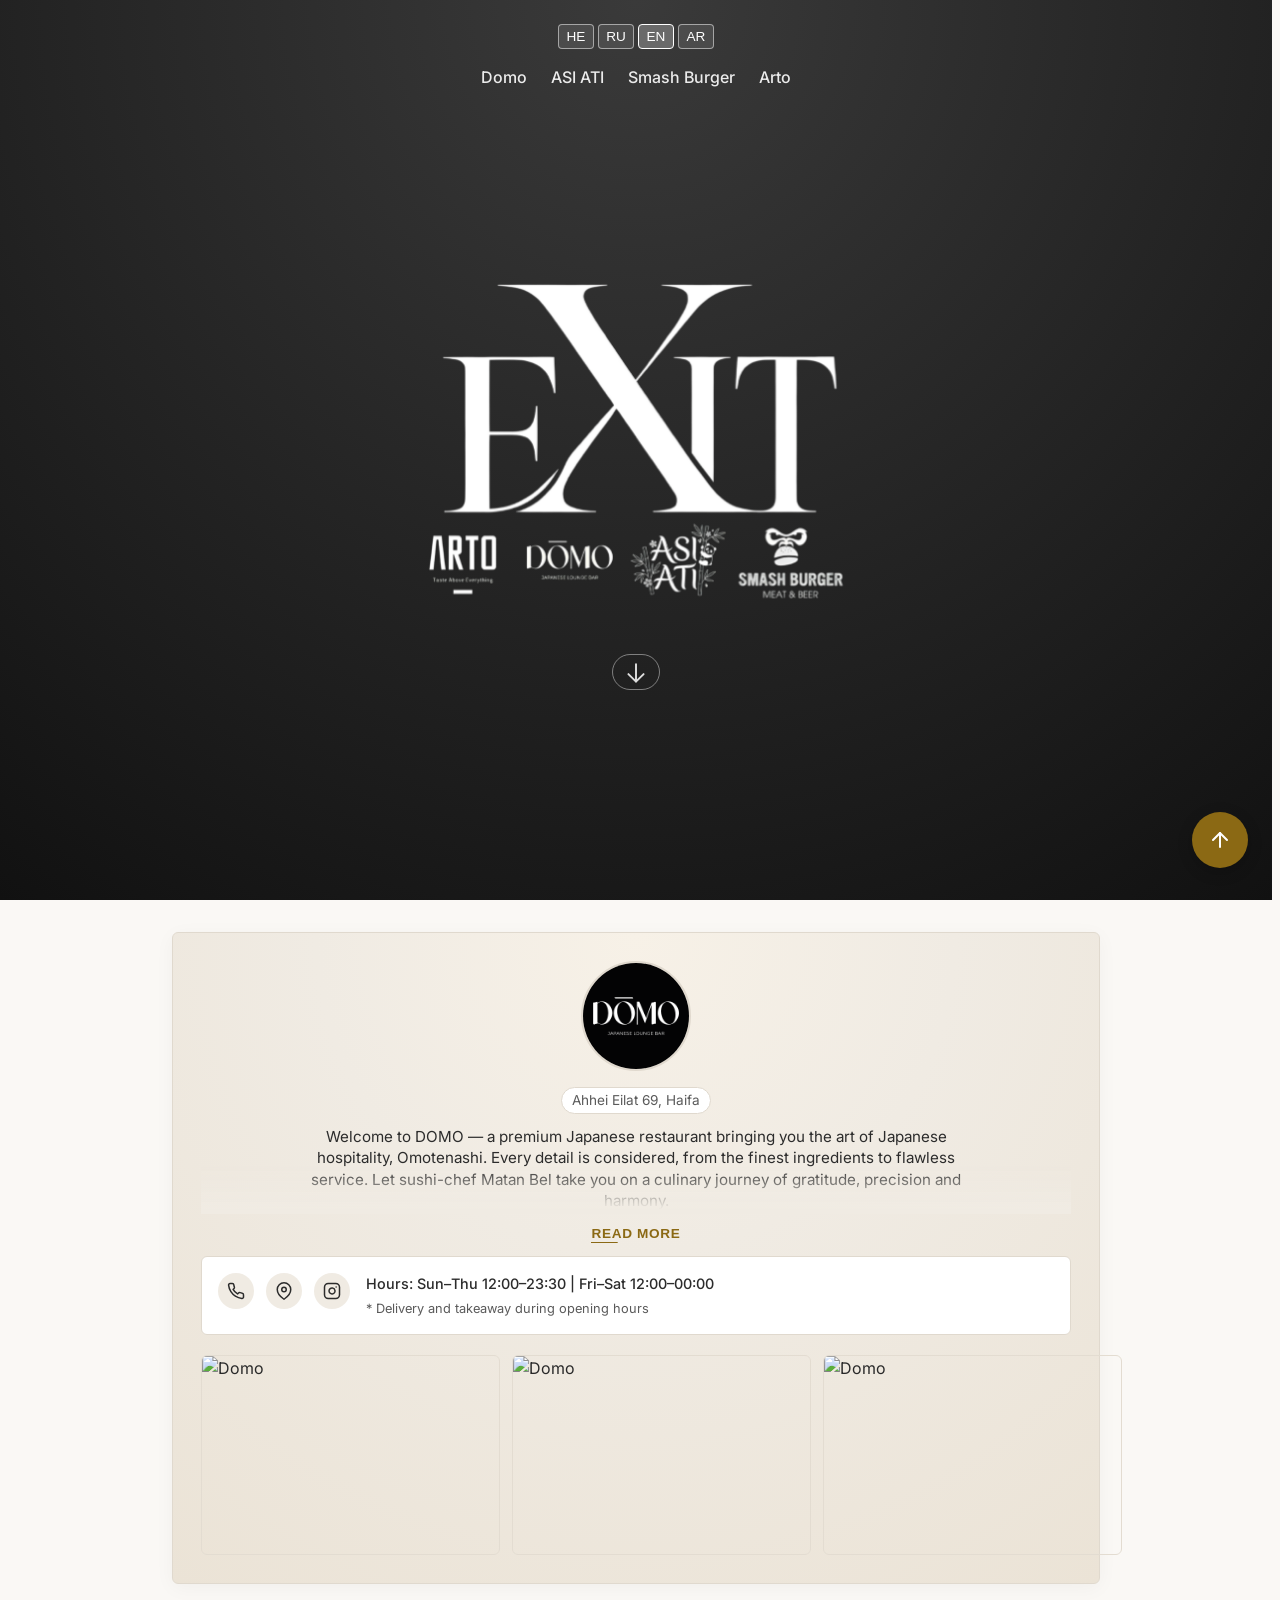
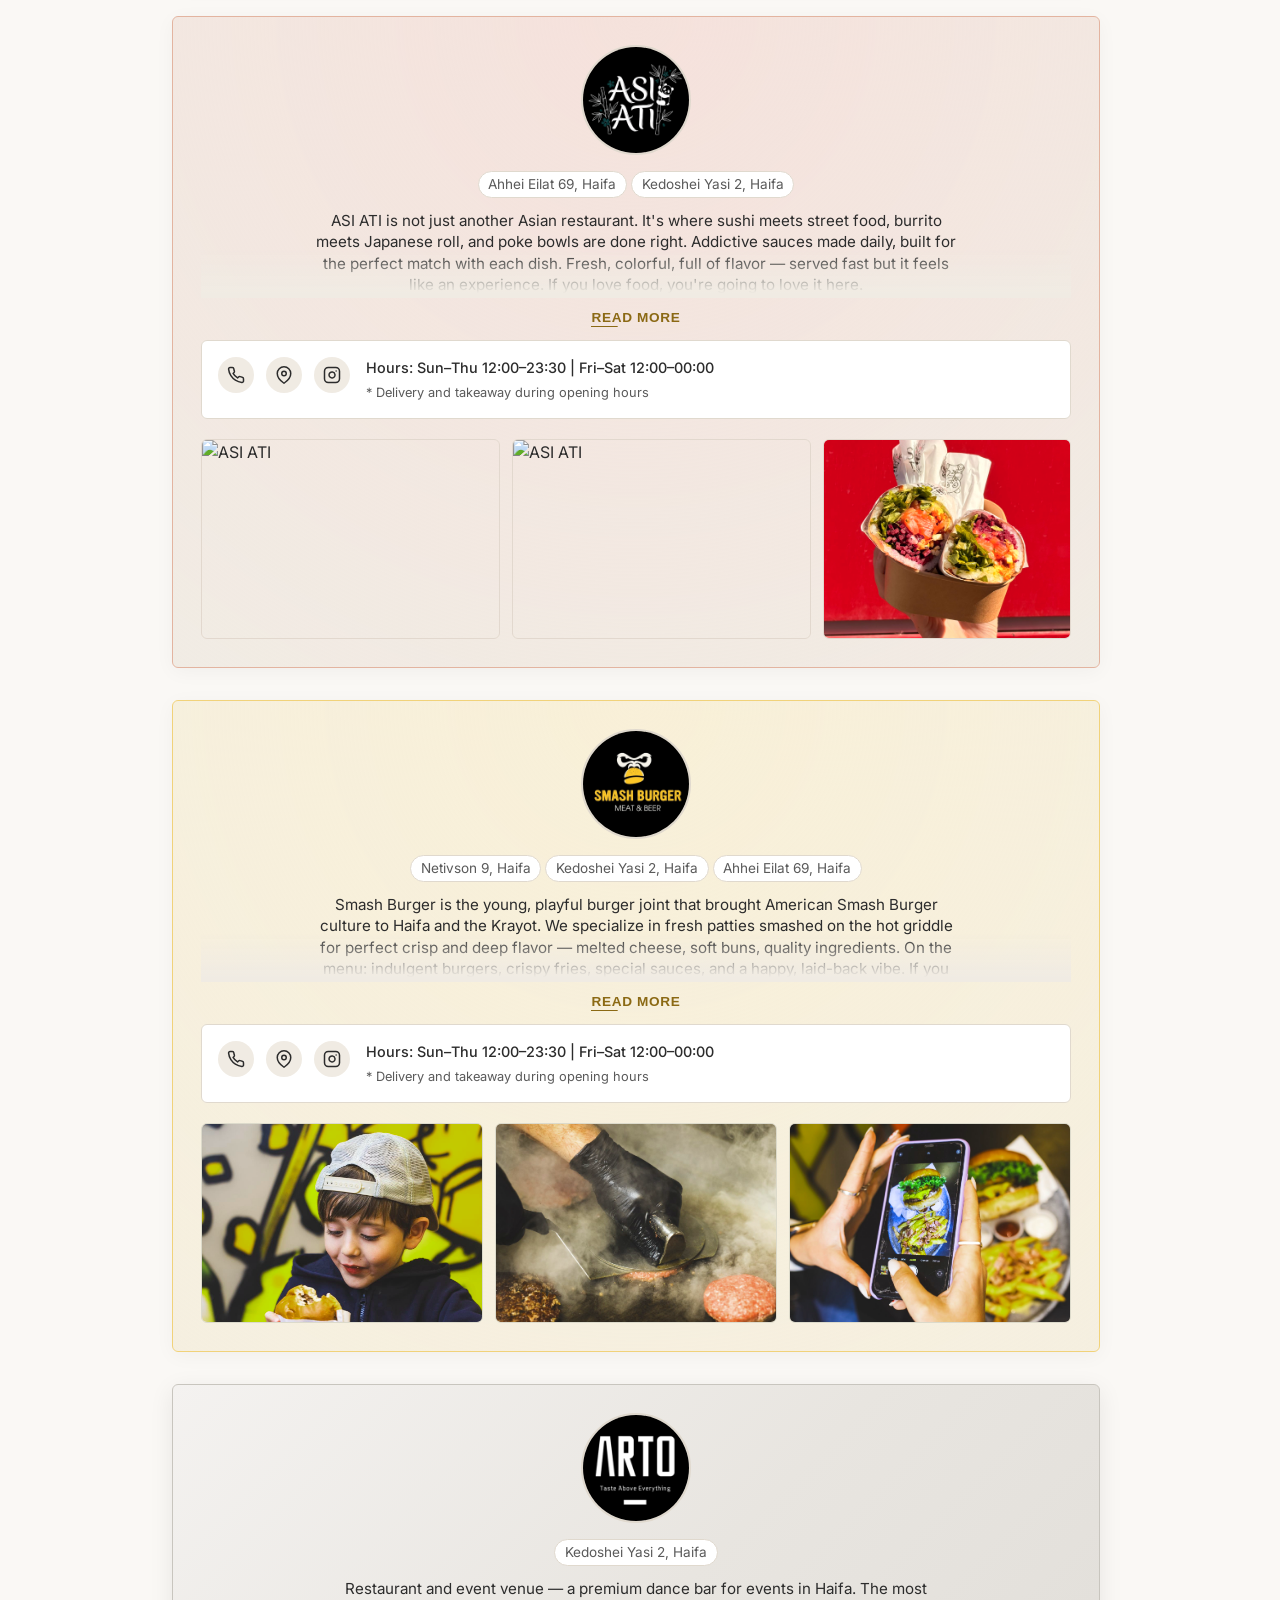
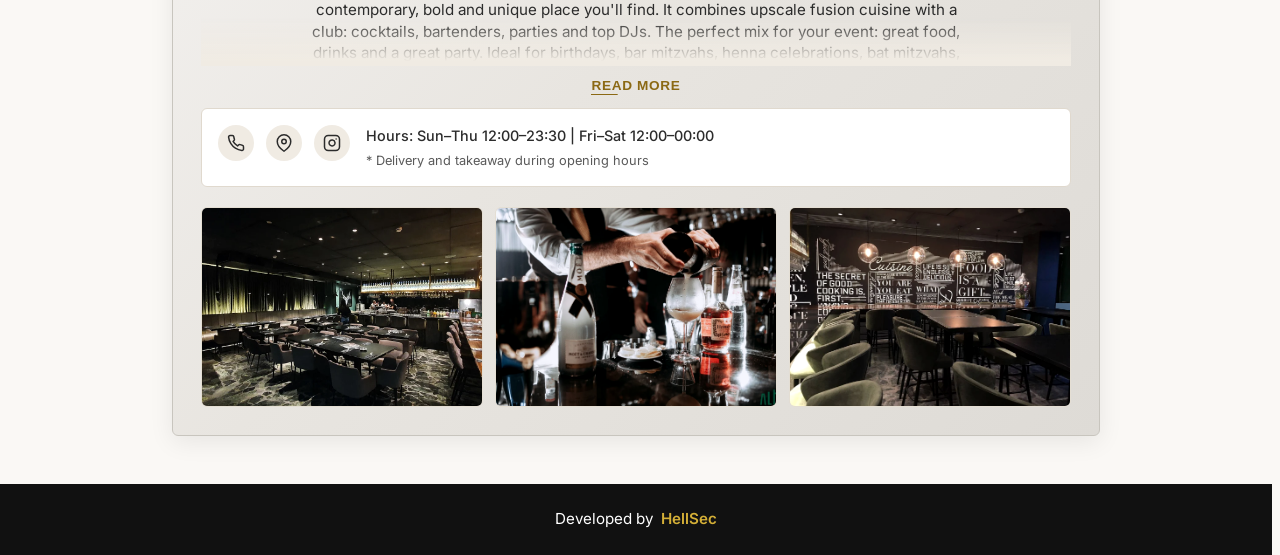
==== index.html @ b1b8278d "4" ====
<!DOCTYPE html>
<html lang="ru">
<head>
  <meta charset="UTF-8">
  <meta name="viewport" content="width=device-width, initial-scale=1.0">
  <title data-i18n="meta.title">Кулинарная группа</title>
  <link rel="preconnect" href="https://fonts.googleapis.com">
  <link rel="preconnect" href="https://fonts.gstatic.com" crossorigin>
  <link href="https://fonts.googleapis.com/css2?family=Cinzel:wght@400;600&family=Inter:wght@300;400;500;600&display=swap" rel="stylesheet">
  <link rel="stylesheet" href="css/style.css">
  <link rel="stylesheet" href="css/rtl.css">
</head>
<body>
  <div id="page-loader" class="page-loader" aria-hidden="true">
    <div class="page-loader-inner">
      <img src="logo.png" alt="Exit Group" class="page-loader-logo">
      <div class="page-loader-bar">
        <div class="page-loader-bar-fill"></div>
      </div>
    </div>
  </div>

  <main id="top">
    <section class="hero" aria-labelledby="hero-title">
      <header class="site-header">
        <div class="hero-lang-wrap" dir="ltr">
          <div class="hero-lang" aria-label="Language">
            <button type="button" class="lang-btn" data-lang="he" aria-pressed="false">HE</button>
            <button type="button" class="lang-btn" data-lang="ru" aria-pressed="true">RU</button>
            <button type="button" class="lang-btn" data-lang="en" aria-pressed="false">EN</button>
            <button type="button" class="lang-btn" data-lang="ar" aria-pressed="false">AR</button>
          </div>
        </div>
        <nav class="hero-nav" aria-label="Restaurants">
          <a href="#venue-domo" data-i18n="nav.venueDomo">דומו</a>
          <a href="#venue-haasiyati" data-i18n="nav.venueHaasiyati">האסיאתי</a>
          <a href="#venue-smash" data-i18n="nav.venueSmash">סמאש בורגר</a>
          <a href="#venue-arto" data-i18n="nav.venueArto">ארטו</a>
        </nav>
      </header>
      <h1 id="hero-title" class="hero-title">
        <img src="logo.png" alt="Exit Group" data-i18n-attr="alt:hero.title" class="hero-logo">
      </h1>
      <button type="button" class="hero-scroll-down" aria-label="Scroll to restaurants" data-target="#venues">
        <svg width="26" height="26" viewBox="0 0 24 24" aria-hidden="true">
          <path d="M12 4v16M5 13l7 7 7-7" fill="none" stroke="currentColor" stroke-width="1.8" stroke-linecap="round" stroke-linejoin="round"/>
        </svg>
      </button>
    </section>

    <section id="venues" class="venues">
      <article id="venue-domo" class="venue-card venue-domo" data-venue="0">
        <div class="venue-logo-wrap">
          <img class="venue-logo" src="" alt="" data-i18n-attr="src:venues.0.logo;alt:venues.0.name" width="80" height="80">
        </div>
        <p class="venue-address" data-i18n="venues.0.address">Адрес</p>
        <div class="venue-description-wrap">
          <div class="venue-description-inner">
            <p class="venue-description" data-i18n="venues.0.description">Описание ресторана.</p>
          </div>
          <button type="button" class="venue-read-more" aria-expanded="false" hidden></button>
        </div>
        <div class="venue-contact">
          <div class="venue-contact-icons">
            <a href="#" class="venue-icon" aria-label="Phone" data-i18n-attr="href:venues.0.phoneLink"><svg width="18" height="18" viewBox="0 0 24 24" fill="none" stroke="currentColor" stroke-width="2" stroke-linecap="round" stroke-linejoin="round"><path d="M22 16.92v3a2 2 0 0 1-2.18 2 19.79 19.79 0 0 1-8.63-3.07 19.5 19.5 0 0 1-6-6 19.79 19.79 0 0 1-3.07-8.67A2 2 0 0 1 4.11 2h3a2 2 0 0 1 2 1.72 12.84 12.84 0 0 0 .7 2.81 2 2 0 0 1-.45 2.11L8.09 9.91a16 16 0 0 0 6 6l1.27-1.27a2 2 0 0 1 2.11-.45 12.84 12.84 0 0 0 2.81.7A2 2 0 0 1 22 16.92z"></path></svg></a>
            <a href="#" class="venue-icon" aria-label="Location" data-i18n-attr="href:venues.0.locationLink"><svg width="18" height="18" viewBox="0 0 24 24" fill="none" stroke="currentColor" stroke-width="2" stroke-linecap="round" stroke-linejoin="round"><path d="M21 10c0 7-9 13-9 13s-9-6-9-13a9 9 0 0 1 18 0z"></path><circle cx="12" cy="10" r="3"></circle></svg></a>
            <a href="#" class="venue-icon" aria-label="Instagram" target="_blank" data-i18n-attr="href:venues.0.websiteLink"><svg width="18" height="18" viewBox="0 0 24 24" fill="none" stroke="currentColor" stroke-width="2" stroke-linecap="round" stroke-linejoin="round"><rect x="2" y="2" width="20" height="20" rx="5" ry="5"></rect><path d="M16 11.37A4 4 0 1 1 12.63 8 4 4 0 0 1 16 11.37z"></path><line x1="17.5" y1="6.5" x2="17.51" y2="6.5"></line></svg></a>
          </div>
          <div class="venue-contact-info">
            <p class="venue-hours" data-i18n="venues.0.hours">Часы работы</p>
            <p class="venue-hours-note" data-i18n="venues.0.hoursNote">* Доставка и самовывоз в часы работы</p>
          </div>
        </div>
        <div class="venue-gallery">
          <img src="" alt="" data-i18n-attr="src:venues.0.photos.0;alt:venues.0.name" loading="lazy" width="300" height="200">
          <img src="" alt="" data-i18n-attr="src:venues.0.photos.1;alt:venues.0.name" loading="lazy" width="300" height="200">
          <img src="" alt="" data-i18n-attr="src:venues.0.photos.2;alt:venues.0.name" loading="lazy" width="300" height="200">
        </div>
      </article>

      <article id="venue-haasiyati" class="venue-card venue-asiati" data-venue="1">
        <div class="venue-logo-wrap">
          <img class="venue-logo" src="" alt="" data-i18n-attr="src:venues.1.logo;alt:venues.1.name" width="80" height="80">
        </div>
        <p class="venue-address" data-i18n="venues.1.address">Адрес</p>
        <div class="venue-description-wrap">
          <div class="venue-description-inner">
            <p class="venue-description" data-i18n="venues.1.description">Описание ресторана.</p>
          </div>
          <button type="button" class="venue-read-more" aria-expanded="false" hidden></button>
        </div>
        <div class="venue-contact">
          <div class="venue-contact-icons">
            <a href="#" class="venue-icon" aria-label="Phone" data-i18n-attr="href:venues.1.phoneLink"><svg width="18" height="18" viewBox="0 0 24 24" fill="none" stroke="currentColor" stroke-width="2" stroke-linecap="round" stroke-linejoin="round"><path d="M22 16.92v3a2 2 0 0 1-2.18 2 19.79 19.79 0 0 1-8.63-3.07 19.5 19.5 0 0 1-6-6 19.79 19.79 0 0 1-3.07-8.67A2 2 0 0 1 4.11 2h3a2 2 0 0 1 2 1.72 12.84 12.84 0 0 0 .7 2.81 2 2 0 0 1-.45 2.11L8.09 9.91a16 16 0 0 0 6 6l1.27-1.27a2 2 0 0 1 2.11-.45 12.84 12.84 0 0 0 2.81.7A2 2 0 0 1 22 16.92z"></path></svg></a>
            <a href="#" class="venue-icon" aria-label="Location" data-i18n-attr="href:venues.1.locationLink"><svg width="18" height="18" viewBox="0 0 24 24" fill="none" stroke="currentColor" stroke-width="2" stroke-linecap="round" stroke-linejoin="round"><path d="M21 10c0 7-9 13-9 13s-9-6-9-13a9 9 0 0 1 18 0z"></path><circle cx="12" cy="10" r="3"></circle></svg></a>
            <a href="#" class="venue-icon" aria-label="Instagram" target="_blank" data-i18n-attr="href:venues.1.websiteLink"><svg width="18" height="18" viewBox="0 0 24 24" fill="none" stroke="currentColor" stroke-width="2" stroke-linecap="round" stroke-linejoin="round"><rect x="2" y="2" width="20" height="20" rx="5" ry="5"></rect><path d="M16 11.37A4 4 0 1 1 12.63 8 4 4 0 0 1 16 11.37z"></path><line x1="17.5" y1="6.5" x2="17.51" y2="6.5"></line></svg></a>
          </div>
          <div class="venue-contact-info">
            <p class="venue-hours" data-i18n="venues.1.hours">Часы работы</p>
            <p class="venue-hours-note" data-i18n="venues.1.hoursNote">* Доставка и самовывоз в часы работы</p>
          </div>
        </div>
        <div class="venue-gallery">
          <img src="" alt="" data-i18n-attr="src:venues.1.photos.0;alt:venues.1.name" loading="lazy" width="300" height="200">
          <img src="" alt="" data-i18n-attr="src:venues.1.photos.1;alt:venues.1.name" loading="lazy" width="300" height="200">
          <img src="" alt="" data-i18n-attr="src:venues.1.photos.2;alt:venues.1.name" loading="lazy" width="300" height="200">
        </div>
      </article>

      <article id="venue-smash" class="venue-card venue-smash" data-venue="2">
        <div class="venue-logo-wrap">
          <img class="venue-logo" src="" alt="" data-i18n-attr="src:venues.2.logo;alt:venues.2.name" width="80" height="80">
        </div>
        <p class="venue-address" data-i18n="venues.2.address">Адрес</p>
        <div class="venue-description-wrap">
          <div class="venue-description-inner">
            <p class="venue-description" data-i18n="venues.2.description">Описание ресторана.</p>
          </div>
          <button type="button" class="venue-read-more" aria-expanded="false" hidden></button>
        </div>
        <div class="venue-contact">
          <div class="venue-contact-icons">
            <a href="#" class="venue-icon" aria-label="Phone" data-i18n-attr="href:venues.2.phoneLink"><svg width="18" height="18" viewBox="0 0 24 24" fill="none" stroke="currentColor" stroke-width="2" stroke-linecap="round" stroke-linejoin="round"><path d="M22 16.92v3a2 2 0 0 1-2.18 2 19.79 19.79 0 0 1-8.63-3.07 19.5 19.5 0 0 1-6-6 19.79 19.79 0 0 1-3.07-8.67A2 2 0 0 1 4.11 2h3a2 2 0 0 1 2 1.72 12.84 12.84 0 0 0 .7 2.81 2 2 0 0 1-.45 2.11L8.09 9.91a16 16 0 0 0 6 6l1.27-1.27a2 2 0 0 1 2.11-.45 12.84 12.84 0 0 0 2.81.7A2 2 0 0 1 22 16.92z"></path></svg></a>
            <a href="#" class="venue-icon" aria-label="Location" data-i18n-attr="href:venues.2.locationLink"><svg width="18" height="18" viewBox="0 0 24 24" fill="none" stroke="currentColor" stroke-width="2" stroke-linecap="round" stroke-linejoin="round"><path d="M21 10c0 7-9 13-9 13s-9-6-9-13a9 9 0 0 1 18 0z"></path><circle cx="12" cy="10" r="3"></circle></svg></a>
            <a href="#" class="venue-icon" aria-label="Instagram" target="_blank" data-i18n-attr="href:venues.2.websiteLink"><svg width="18" height="18" viewBox="0 0 24 24" fill="none" stroke="currentColor" stroke-width="2" stroke-linecap="round" stroke-linejoin="round"><rect x="2" y="2" width="20" height="20" rx="5" ry="5"></rect><path d="M16 11.37A4 4 0 1 1 12.63 8 4 4 0 0 1 16 11.37z"></path><line x1="17.5" y1="6.5" x2="17.51" y2="6.5"></line></svg></a>
          </div>
          <div class="venue-contact-info">
            <p class="venue-hours" data-i18n="venues.2.hours">Часы работы</p>
            <p class="venue-hours-note" data-i18n="venues.2.hoursNote">* Доставка и самовывоз в часы работы</p>
          </div>
        </div>
        <div class="venue-gallery">
          <img src="" alt="" data-i18n-attr="src:venues.2.photos.0;alt:venues.2.name" loading="lazy" width="300" height="200">
          <img src="" alt="" data-i18n-attr="src:venues.2.photos.1;alt:venues.2.name" loading="lazy" width="300" height="200">
          <img src="" alt="" data-i18n-attr="src:venues.2.photos.2;alt:venues.2.name" loading="lazy" width="300" height="200">
        </div>
      </article>

      <article id="venue-arto" class="venue-card venue-arto" data-venue="3">
        <div class="venue-logo-wrap">
          <img class="venue-logo" src="" alt="" data-i18n-attr="src:venues.3.logo;alt:venues.3.name" width="80" height="80">
        </div>
        <p class="venue-address" data-i18n="venues.3.address">Адрес</p>
        <div class="venue-description-wrap">
          <div class="venue-description-inner">
            <p class="venue-description" data-i18n="venues.3.description">Описание ресторана.</p>
          </div>
          <button type="button" class="venue-read-more" aria-expanded="false" hidden></button>
        </div>
        <div class="venue-contact">
          <div class="venue-contact-icons">
            <a href="#" class="venue-icon" aria-label="Phone" data-i18n-attr="href:venues.3.phoneLink"><svg width="18" height="18" viewBox="0 0 24 24" fill="none" stroke="currentColor" stroke-width="2" stroke-linecap="round" stroke-linejoin="round"><path d="M22 16.92v3a2 2 0 0 1-2.18 2 19.79 19.79 0 0 1-8.63-3.07 19.5 19.5 0 0 1-6-6 19.79 19.79 0 0 1-3.07-8.67A2 2 0 0 1 4.11 2h3a2 2 0 0 1 2 1.72 12.84 12.84 0 0 0 .7 2.81 2 2 0 0 1-.45 2.11L8.09 9.91a16 16 0 0 0 6 6l1.27-1.27a2 2 0 0 1 2.11-.45 12.84 12.84 0 0 0 2.81.7A2 2 0 0 1 22 16.92z"></path></svg></a>
            <a href="#" class="venue-icon" aria-label="Location" data-i18n-attr="href:venues.3.locationLink"><svg width="18" height="18" viewBox="0 0 24 24" fill="none" stroke="currentColor" stroke-width="2" stroke-linecap="round" stroke-linejoin="round"><path d="M21 10c0 7-9 13-9 13s-9-6-9-13a9 9 0 0 1 18 0z"></path><circle cx="12" cy="10" r="3"></circle></svg></a>
            <a href="#" class="venue-icon" aria-label="Instagram" target="_blank" data-i18n-attr="href:venues.3.websiteLink"><svg width="18" height="18" viewBox="0 0 24 24" fill="none" stroke="currentColor" stroke-width="2" stroke-linecap="round" stroke-linejoin="round"><rect x="2" y="2" width="20" height="20" rx="5" ry="5"></rect><path d="M16 11.37A4 4 0 1 1 12.63 8 4 4 0 0 1 16 11.37z"></path><line x1="17.5" y1="6.5" x2="17.51" y2="6.5"></line></svg></a>
          </div>
          <div class="venue-contact-info">
            <p class="venue-hours" data-i18n="venues.3.hours">Часы работы</p>
            <p class="venue-hours-note" data-i18n="venues.3.hoursNote">* Доставка и самовывоз в часы работы</p>
          </div>
        </div>
        <div class="venue-gallery">
          <img src="" alt="" data-i18n-attr="src:venues.3.photos.0;alt:venues.3.name" loading="lazy" width="300" height="200">
          <img src="" alt="" data-i18n-attr="src:venues.3.photos.1;alt:venues.3.name" loading="lazy" width="300" height="200">
          <img src="" alt="" data-i18n-attr="src:venues.3.photos.2;alt:venues.3.name" loading="lazy" width="300" height="200">
        </div>
      </article>
    </section>
  </main>

  <footer id="footer" class="footer">
    <div class="footer-credit">
      <span data-i18n="footer.developedBy">Разработано</span>
      <a href="https://hellsec.dev/" target="_blank" rel="noopener" class="hellsec-link">HellSec</a>
    </div>
  </footer>

  <a href="#top" id="back-to-top" class="back-to-top" aria-label="Scroll to top">
    <svg width="24" height="24" viewBox="0 0 24 24" fill="none" stroke="currentColor" stroke-width="2" stroke-linecap="round" stroke-linejoin="round"><line x1="12" y1="19" x2="12" y2="5"></line><polyline points="5 12 12 5 19 12"></polyline></svg>
  </a>

  <script src="js/i18n.js"></script>
  <script src="js/main.js"></script>
</body>
</html>
---- css/style.css ----
/* Base */
:root {
  --color-bg: #faf8f5;
  --color-card: #f0ebe3;
  --color-card-border: #e0d9ce;
  --color-text: #2c2c2c;
  --color-text-muted: #5a5a5a;
  --color-accent: #8b6914;
  --font-sans: 'Inter', system-ui, -apple-system, Segoe UI, Roboto, sans-serif;
  --font-serif: 'Cinzel', Georgia, "Times New Roman", serif;
  --header-h: 3.5rem;
  --container-w:  min(90vw, 960px);
  --radius: 6px;
}

*,
*::before,
*::after {
  box-sizing: border-box;
}

html {
  scroll-behavior: smooth;
  scrollbar-gutter: stable;
}

/* Custom Scrollbar */
::-webkit-scrollbar {
  width: 8px;
  height: 8px;
}
::-webkit-scrollbar-track {
  background: var(--color-bg);
}
::-webkit-scrollbar-thumb {
  background: #c2aa70;
  border-radius: 4px;
}
::-webkit-scrollbar-thumb:hover {
  background: var(--color-accent);
}

body {
  margin: 0;
  font-family: var(--font-sans);
  font-size: 1rem;
  line-height: 1.5;
  color: var(--color-text);
  background: var(--color-bg);
}

.page-loader {
  position: fixed;
  inset: 0;
  z-index: 200;
  display: flex;
  align-items: center;
  justify-content: center;
  flex-direction: column;
  background: radial-gradient(circle at top, #111111 0%, #000000 100%);
  transition: opacity 0.5s ease;
}

.page-loader-inner {
  display: flex;
  flex-direction: column;
  align-items: center;
  gap: 1.5rem;
}

.page-loader-logo {
  max-width: 260px;
  width: 60vw;
  height: auto;
  display: block;
}

.page-loader-bar {
  width: min(260px, 70vw);
  height: 4px;
  border-radius: 999px;
  background: rgba(255, 255, 255, 0.18);
  overflow: hidden;
}

.page-loader-bar-fill {
  width: 40%;
  height: 100%;
  border-radius: inherit;
  background: linear-gradient(90deg, rgba(255, 255, 255, 0.1), #ffffff, rgba(255, 255, 255, 0.1));
  animation: page-loader-bar-move 1.1s linear infinite;
}

@keyframes page-loader-bar-move {
  0% {
    transform: translateX(-100%);
  }
  100% {
    transform: translateX(250%);
  }
}

.page-loader.is-hidden {
  opacity: 0;
  pointer-events: none;
}

a {
  color: var(--color-accent);
  text-decoration: none;
}

a:hover {
  text-decoration: underline;
}

/* Hero */
.hero {
  position: relative;
  display: flex;
  flex-direction: column;
  align-items: center;
  justify-content: center;
  min-height: 100vh;
  padding: 8rem 1rem 4rem;
  background: radial-gradient(circle at top, #3a3a3a 0%, #111111 100%);
  color: #fff;
  text-align: center;
}

.site-header {
  position: absolute;
  top: 0;
  left: 0;
  width: 100%;
  padding: 1.5rem 2rem;
  display: flex;
  flex-direction: column;
  align-items: center;
  gap: 1rem;
  z-index: 100;
}

.hero-lang-wrap {
  display: flex;
  pointer-events: none;
}

.hero-lang-wrap .hero-lang {
  pointer-events: auto;
}

.hero-lang {
  direction: ltr;
  display: flex;
  justify-content: center;
  align-items: center;
  gap: 0.25rem;
  width: auto;
  min-width: 9.5rem;
  box-sizing: border-box;
}

.lang-btn {
  width: 2.25rem;
  padding: 0.25rem 0;
  font-size: 0.85rem;
  text-align: center;
  border: 1px solid rgba(255,255,255,0.5);
  background: rgba(255,255,255,0.1);
  color: #fff;
  border-radius: 4px;
  cursor: pointer;
}

.lang-btn:hover,
.lang-btn[aria-pressed="true"] {
  background: rgba(255,255,255,0.25);
  border-color: #fff;
  color: #fff;
}

/* Hero Animations */
@keyframes fadeInUp {
  from {
    opacity: 0;
    transform: translateY(30px);
  }
  to {
    opacity: 1;
    transform: translateY(0);
  }
}

.hero-title {
  margin: 0 0 1.25rem;
  font-family: var(--font-serif);
  font-weight: 400;
}

.hero-logo {
  max-width: 90%;
  width: 480px;
  height: auto;
  opacity: 0;
  animation: fadeInUp 1s cubic-bezier(0.2, 0.8, 0.2, 1) forwards;
  animation-delay: 0.2s;
  display: block;
  margin: 0 auto;
}

.hero-scroll-down {
  margin-top: 2.5rem;
  padding: 0;
  border: none;
  border-radius: 0;
  background: transparent;
  color: #fff;
  cursor: pointer;
  display: inline-flex;
  align-items: center;
  justify-content: center;
  opacity: 0.9;
  animation: hero-arrow-bounce 1.8s ease-in-out infinite;
}

.hero-scroll-down svg {
  display: block;
}

.hero-scroll-down:hover,
.hero-scroll-down:focus-visible {
  outline: none;
  opacity: 1;
  transform: translateY(2px) scale(1.05);
  animation-play-state: paused;
}

@keyframes hero-arrow-bounce {
  0% {
    transform: translateY(0);
  }
  50% {
    transform: translateY(4px);
  }
  100% {
    transform: translateY(0);
  }
}

.hero-nav {
  display: flex;
  flex-wrap: wrap;
  justify-content: center;
  gap: 1rem 1.5rem;
  pointer-events: auto;
}

.hero-nav a {
  color: #fff;
  font-weight: 500;
  opacity: 0.9;
  transition: opacity 0.3s ease, text-shadow 0.3s ease;
}

.hero-nav a:hover {
  opacity: 1;
  text-decoration: none;
  text-shadow: 0 0 10px rgba(255, 255, 255, 0.5);
}

/* Venues */
.venues {
  max-width: var(--container-w);
  margin: 0 auto;
  padding: 2rem 1rem 3rem;
}

.venue-card {
  background: var(--color-card);
  border: 1px solid var(--color-card-border);
  border-radius: var(--radius);
  padding: 1.75rem;
  margin-bottom: 2rem;
  min-height: 32rem;
  box-shadow: 0 4px 20px rgba(0, 0, 0, 0.04);
  opacity: 0;
  transform: translateY(40px);
  transition: opacity 0.8s cubic-bezier(0.2, 0.8, 0.2, 1), transform 0.8s cubic-bezier(0.2, 0.8, 0.2, 1), box-shadow 0.4s ease;
}

.venue-card.is-revealed {
  opacity: 1;
  transform: translateY(0);
}

.venue-card.is-revealed:hover {
  transform: translateY(-4px);
  box-shadow: 0 12px 30px rgba(139, 105, 20, 0.1);
}

.venue-card:last-child {
  margin-bottom: 0;
}

/* Brand-specific card moods */
.venue-domo {
  background: radial-gradient(circle at top, #f7f1e7 0%, #f0ebe3 40%, #ebe3d6 100%);
}

.venue-asiati {
  background: radial-gradient(circle at top, rgba(214, 64, 40, 0.12), rgba(240, 235, 227, 0.96));
  border-color: #e3b4a0;
}

.venue-smash {
  background: radial-gradient(circle at top, rgba(243, 204, 83, 0.18), #f5efe0);
  border-color: #f1d27a;
}

.venue-arto {
  background: linear-gradient(135deg, #f4f2f0 0%, #e8e5e0 45%, #dedbd6 100%);
  border-color: #c8c5be;
  box-shadow: 0 6px 24px rgba(0, 0, 0, 0.08);
}

.venue-address {
  margin: 0 0 0.75rem;
  font-size: 0.95rem;
  color: var(--color-text-muted);
  text-align: center;
  display: flex;
  flex-wrap: wrap;
  justify-content: center;
  gap: 0.25rem;
}

.hero-scroll-down {
  margin-top: 1.75rem;
  padding: 0.35rem 0.6rem 0.15rem;
  border-radius: 999px;
  border: 1px solid rgba(255, 255, 255, 0.5);
  background: transparent;
  color: #fff;
  cursor: pointer;
  display: inline-flex;
  align-items: center;
  justify-content: center;
  transition: transform 0.25s ease, border-color 0.25s ease, background-color 0.25s ease, opacity 0.25s ease;
  opacity: 0.85;
}

.hero-scroll-down:hover,
.hero-scroll-down:focus-visible {
  outline: none;
  transform: translateY(3px);
  border-color: #fff;
  background: rgba(255, 255, 255, 0.08);
  opacity: 1;
}

.hero-scroll-down svg {
  display: block;
}

.venue-address-pill {
  display: inline-flex;
  align-items: center;
  padding: 0.15rem 0.6rem;
  border-radius: 999px;
  border: 1px solid var(--color-card-border);
  background: #fff;
  font-size: 0.85rem;
  color: var(--color-text-muted);
  white-space: nowrap;
}

.venue-logo-wrap {
  display: flex;
  justify-content: center;
  margin: 0 0 1rem;
}

.venue-logo {
  width: 110px;
  height: 110px;
  border-radius: 50%;
  object-fit: cover;
  border: 2px solid var(--color-card-border);
}

.venue-description-wrap {
  margin-bottom: 0.75rem;
  text-align: center;
}

.venue-description-inner {
  position: relative;
  overflow: hidden;
  max-height: var(--venue-description-height, 80rem);
  transition: max-height 0.4s ease-in-out;
  will-change: max-height;
}

.venue-description-inner::after {
  content: '';
  position: absolute;
  bottom: 0;
  left: 0;
  width: 100%;
  height: 3rem;
  background: linear-gradient(to bottom, rgba(240, 235, 227, 0), var(--color-card) 90%);
  pointer-events: none;
  opacity: 0;
  transition: opacity 0.4s ease-in-out;
}

.venue-description-wrap.is-collapsed .venue-description-inner {
  max-height: 5.5rem;
}

.venue-description-wrap.is-collapsed .venue-description-inner::after {
  opacity: 1;
}

.venue-description {
  margin: 0 auto 0.5rem;
  font-size: 0.95rem;
  color: var(--color-text);
  max-width: 65ch;
  text-align: center;
  white-space: normal;
  line-height: 1.4;
}

.desc-p {
  display: block;
  margin-bottom: 0.5rem;
}

.desc-p:last-child {
  margin-bottom: 0;
}

.venue-read-more {
  display: inline-flex;
  align-items: center;
  margin: 0.75rem auto 0;
  padding: 0 0 2px 0;
  font-size: 0.85rem;
  font-weight: 600;
  color: var(--color-accent);
  background: none;
  border: none;
  cursor: pointer;
  text-decoration: none;
  text-transform: uppercase;
  letter-spacing: 0.05em;
  position: relative;
}

.venue-read-more::after {
  content: '';
  position: absolute;
  bottom: 0;
  left: 0;
  width: 100%;
  height: 1px;
  background-color: var(--color-accent);
  transform: scaleX(0.3);
  transform-origin: left;
  transition: transform 0.3s ease;
}

.venue-read-more:hover {
  color: var(--color-text);
}

.venue-read-more:hover::after {
  transform: scaleX(1);
  background-color: var(--color-text);
}

.venue-read-more[hidden] {
  display: none !important;
}

.venue-contact {
  display: flex;
  flex-wrap: wrap;
  align-items: flex-start;
  gap: 1rem;
  padding: 1rem;
  margin-bottom: 1.25rem;
  background: #fff;
  border: 1px solid var(--color-card-border);
  border-radius: var(--radius);
}

.venue-contact-icons {
  display: flex;
  gap: 0.75rem;
}

.venue-icon {
  display: inline-flex;
  align-items: center;
  justify-content: center;
  width: 36px;
  height: 36px;
  border-radius: 50%;
  background: var(--color-card);
  color: var(--color-text);
  font-size: 1.1rem;
}

.venue-icon:hover {
  background: var(--color-accent);
  color: #fff;
  text-decoration: none;
}

.venue-contact-info {
  flex: 1;
  min-width: 200px;
}

.venue-hours {
  margin: 0 0 0.25rem;
  font-size: 0.9rem;
  font-weight: 500;
  color: var(--color-text);
}

.venue-hours-note {
  margin: 0;
  font-size: 0.8rem;
  color: var(--color-text-muted);
}

.venue-gallery {
  display: grid;
  grid-template-columns: repeat(3, 1fr);
  gap: 0.75rem;
}

.venue-gallery img {
  width: 100%;
  height: 200px;
  object-fit: cover;
  border-radius: var(--radius);
  border: 1px solid var(--color-card-border);
  transition: transform 0.4s ease, box-shadow 0.4s ease;
  position: relative;
  z-index: 1;
}

.venue-gallery img:hover {
  transform: scale(1.03);
  box-shadow: 0 10px 20px rgba(0,0,0,0.15);
  z-index: 2;
}

/* Brand-specific photo tone */
.venue-domo .venue-gallery img {
  filter: saturate(0.95) contrast(1.03);
}

.venue-asiati .venue-gallery img {
  filter: saturate(1.1) hue-rotate(-8deg);
}

.venue-smash .venue-gallery img {
  filter: saturate(1.15) hue-rotate(18deg);
}

.venue-arto .venue-gallery img {
  filter: saturate(0.9) contrast(1.05);
}

/* Footer */
.footer {
  padding: 1.5rem 1rem;
  background: #111;
  border-top: none;
}

.footer-credit {
  display: flex;
  flex-wrap: wrap;
  justify-content: center;
  align-items: center;
  gap: 0.5rem;
  max-width: var(--container-w);
  margin: 0 auto;
  font-size: 0.95rem;
  color: #fff;
}

.hellsec-link {
  color: #d4af37;
  font-weight: 600;
  transition: color 0.3s ease, text-shadow 0.3s ease;
  text-decoration: none;
}

.hellsec-link:hover {
  text-decoration: underline;
  color: #f5d565;
  text-shadow: 0 0 8px rgba(212, 175, 55, 0.4);
}

/* Responsive */
@media (max-width: 768px) {
  .hero-nav {
    justify-content: center;
    gap: 0.75rem 1rem;
  }

  .venue-contact {
    flex-direction: column;
  }

  .venue-gallery {
    grid-template-columns: 1fr;
  }

  .venue-gallery img {
    height: 180px;
  }
}

@media (max-width: 480px) {
  .venue-card {
    padding: 1.25rem;
  }
}

/* Back to Top */
.back-to-top {
  position: fixed;
  bottom: 2rem;
  right: 2rem;
  width: 3.5rem;
  height: 3.5rem;
  background: var(--color-accent);
  color: #fff;
  border-radius: 50%;
  display: flex;
  align-items: center;
  justify-content: center;
  box-shadow: 0 4px 15px rgba(0,0,0,0.2);
  z-index: 99;
  transition: transform 0.3s ease, background 0.3s ease, box-shadow 0.3s ease;
}

.back-to-top:hover {
  background: #a37c1a;
  color: #fff;
  text-decoration: none;
  transform: translateY(-3px);
  box-shadow: 0 6px 20px rgba(0,0,0,0.25);
}
---- css/rtl.css ----
/* RTL overrides when dir="rtl" (e.g. Hebrew) */
[dir="rtl"] .hero {
  direction: rtl;
}

[dir="rtl"] .hero-nav {
  direction: rtl;
  flex-direction: row;
}

[dir="rtl"] .venue-contact {
  flex-direction: row-reverse;
}

[dir="rtl"] .venue-contact-icons {
  flex-direction: row-reverse;
}
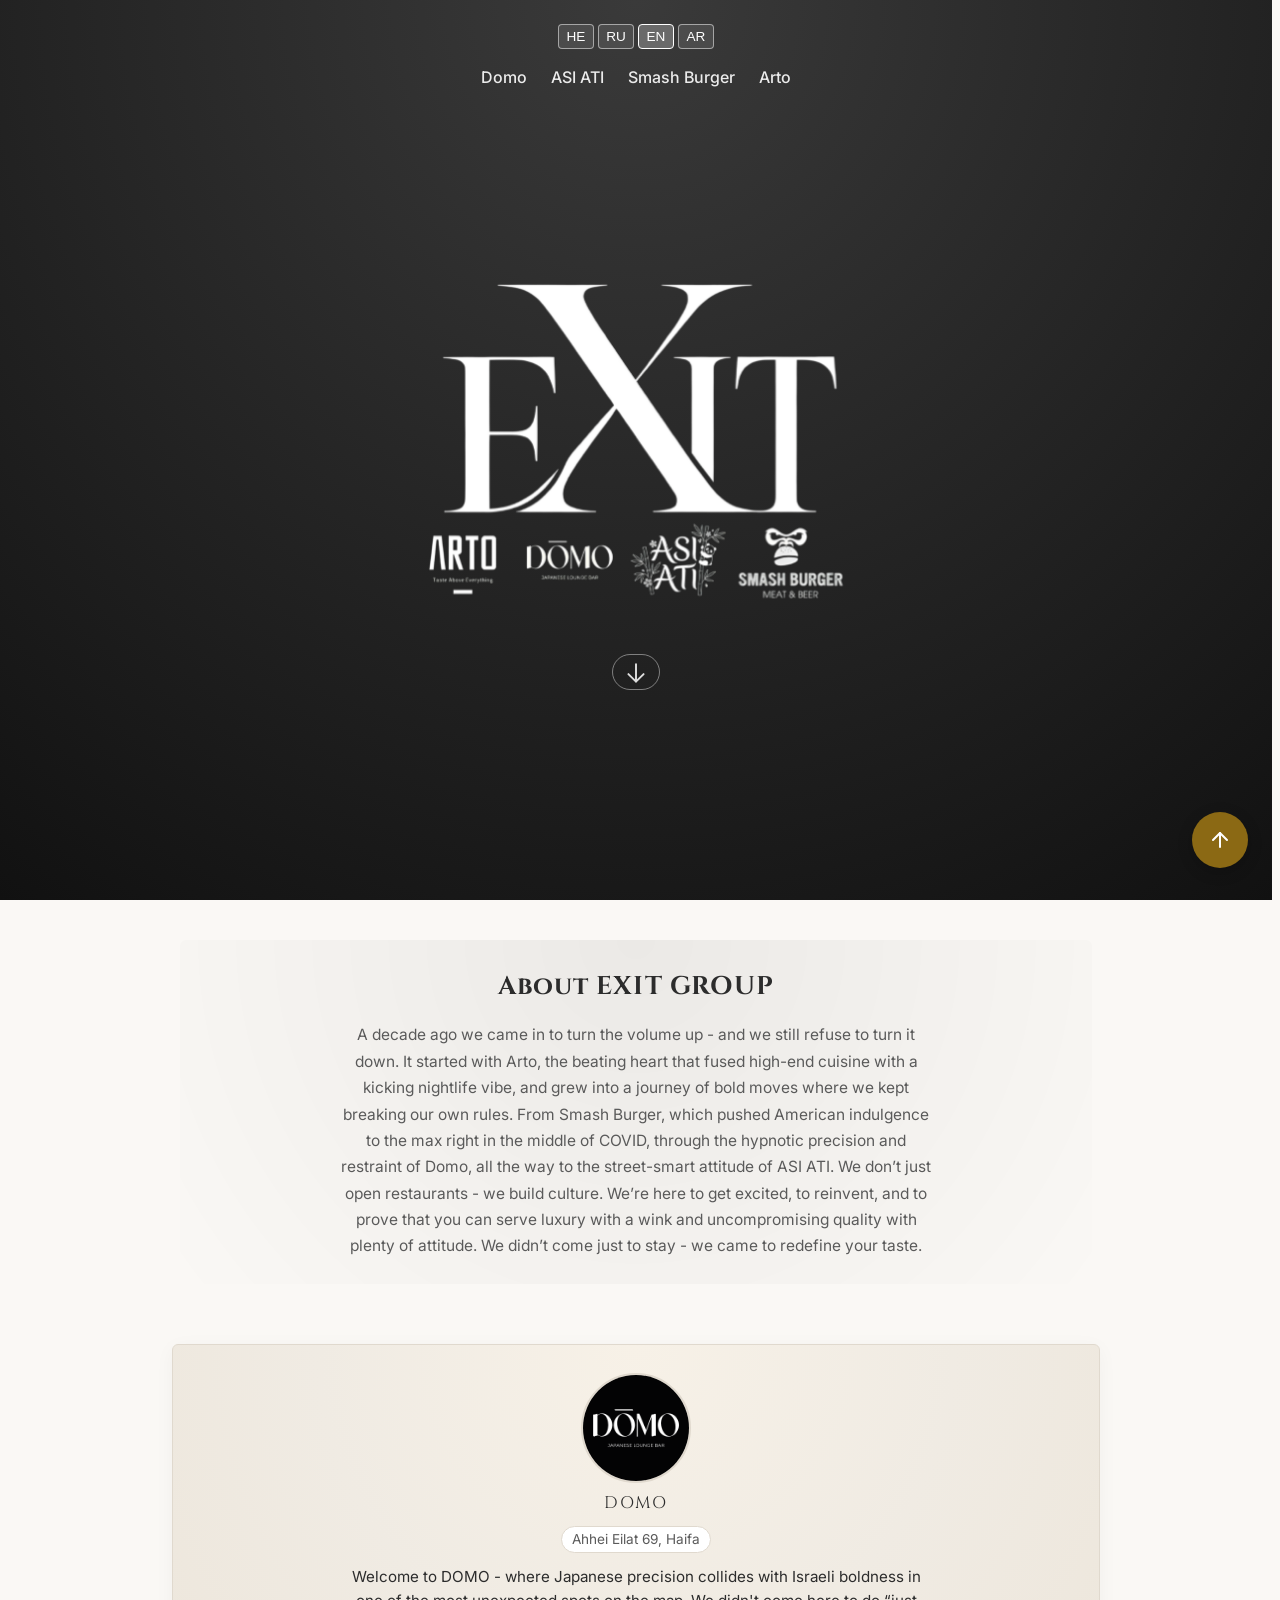
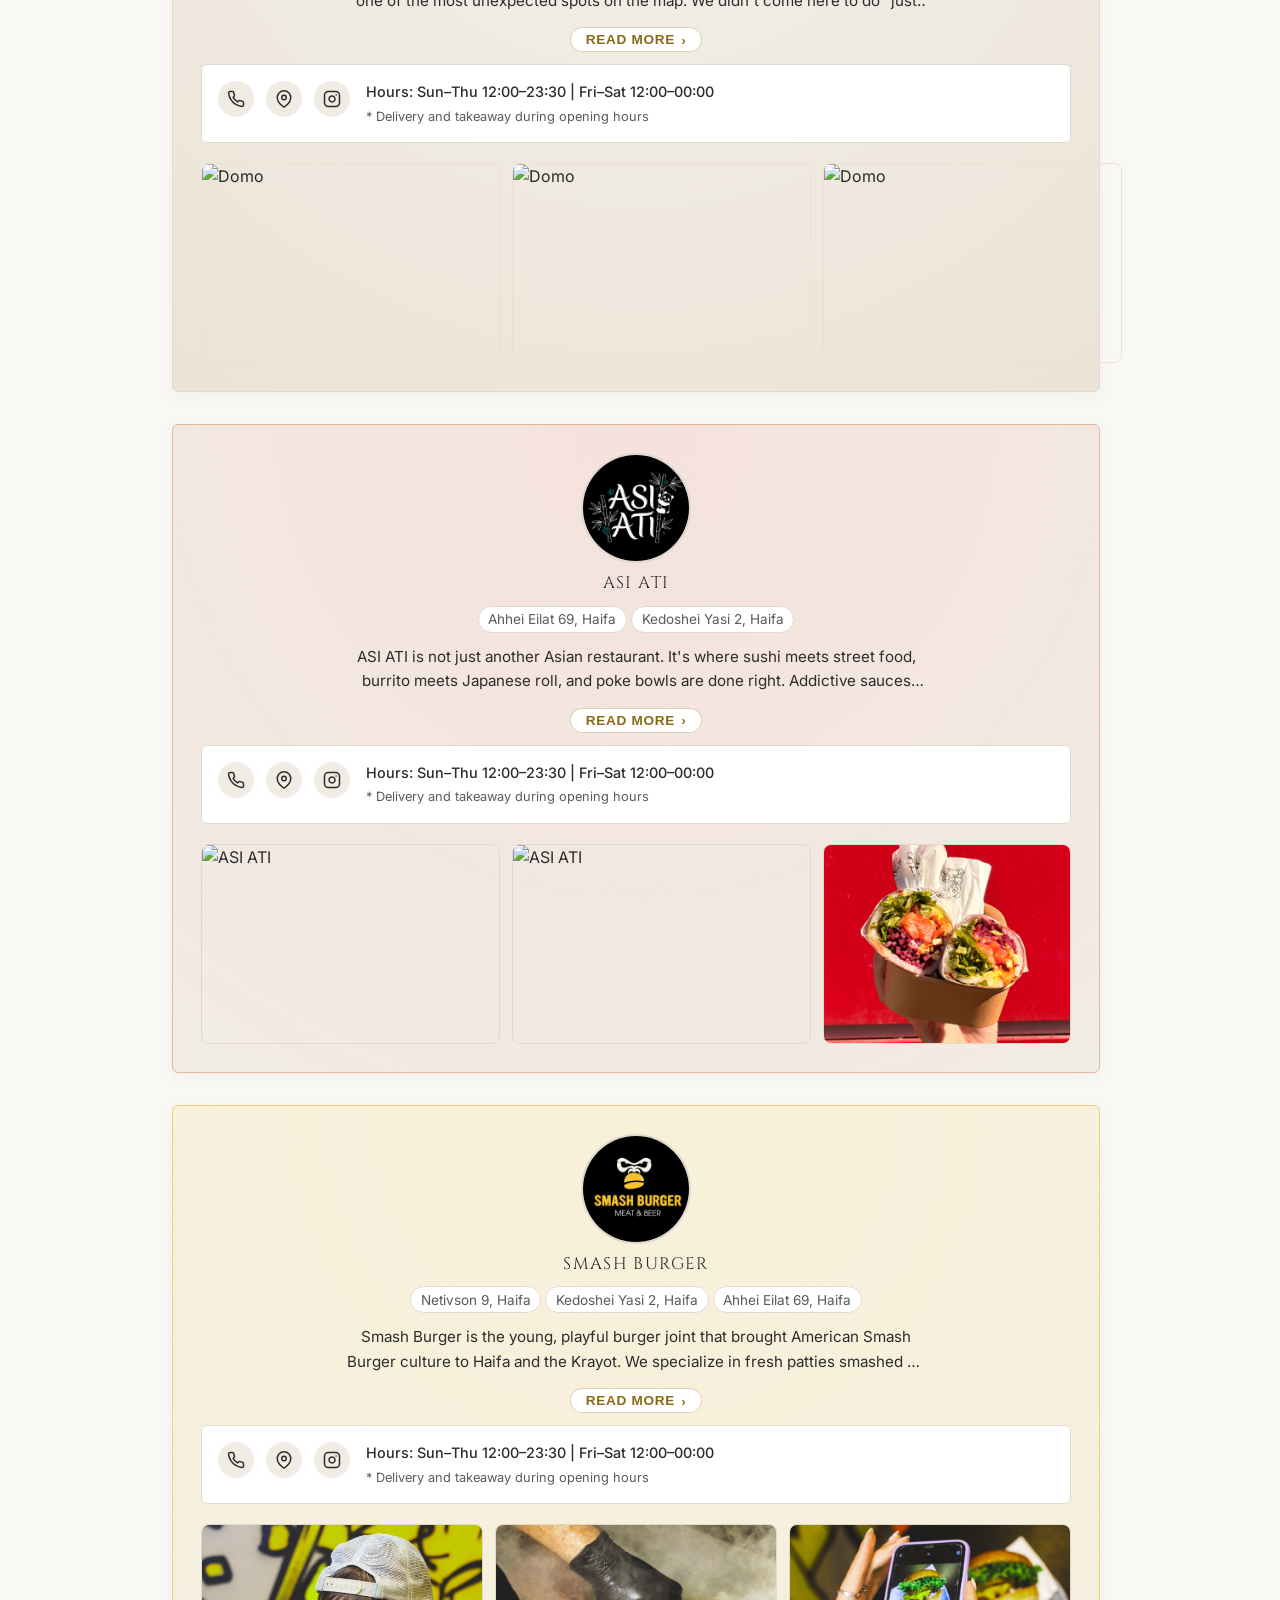
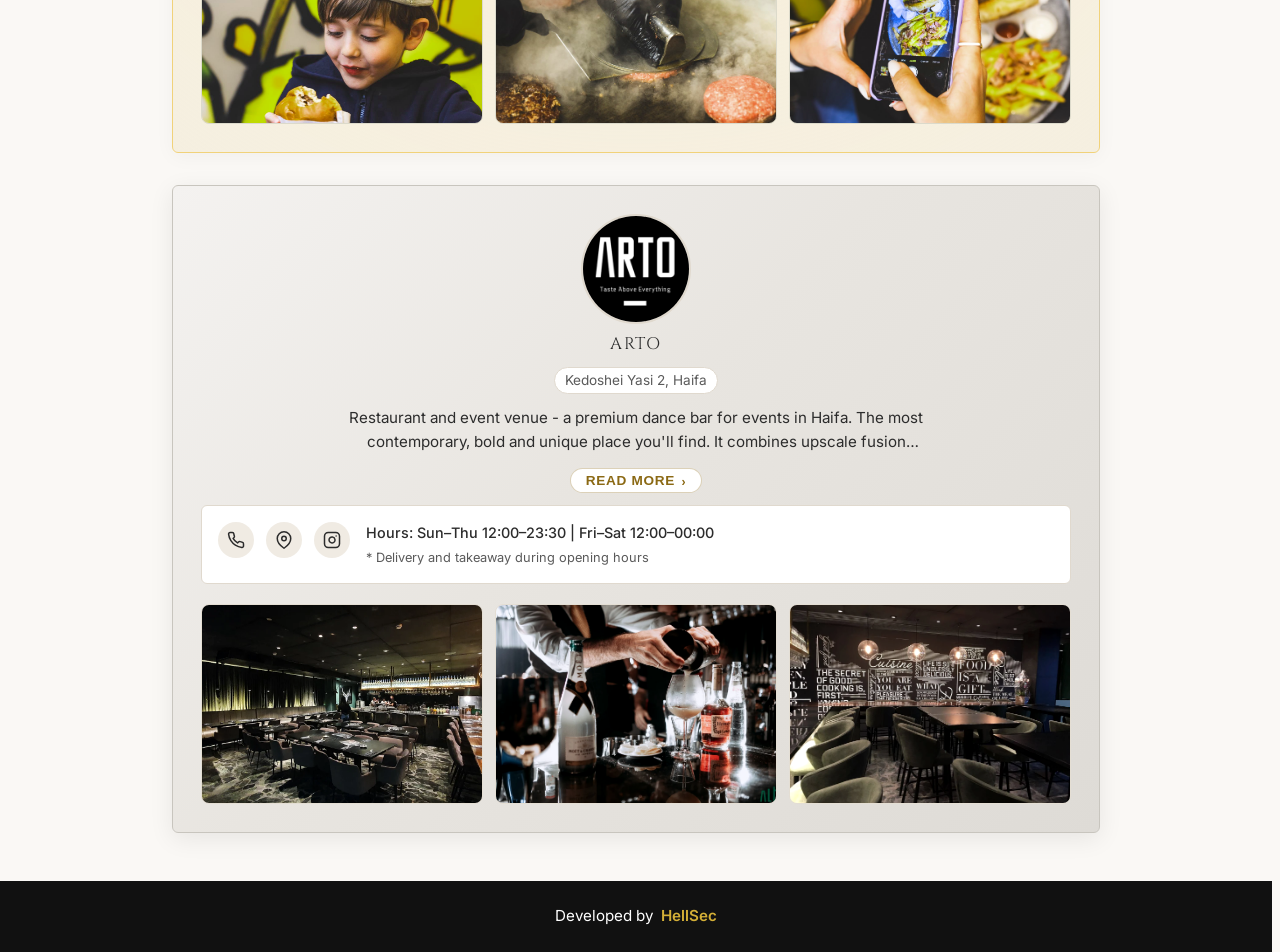
==== commit a3fa0108: "5" ====
--- a/index.html
+++ b/index.html
@@ -48,11 +48,22 @@
       </button>
     </section>
 
+    <section class="group-intro">
+      <div class="group-intro-inner">
+        <h2 class="group-intro-title" data-i18n="group.intro.title">About EXIT GROUP</h2>
+        <p class="group-intro-text" data-i18n="group.intro.text">
+          לפני עשור הגענו כדי להרים את הווליום, ומאז אנחנו פשוט מסרבים להנמיך. זה התחיל עם ה'ארטו', הלב הפועם שחיבר בין קולינריה גבוהה לאווירה בועטת, והמשיך במסע של תעוזה שבו שברנו את המוסכמות של עצמנו בכל פעם מחדש. מה'סמאש בורגר' שהביא את השחיתות האמריקאית לשיא בשיא הקורונה, דרך הדיוק והאיפוק המהפנט של 'דומו' ועד הסטריט-פוד הממזר של 'ASI ATI'.
+          אנחנו לא רק פותחים מסעדות, אנחנו יוצרים תרבות. אנחנו כאן כדי להתרגש, לחדש ולהוכיח שאפשר להגיש יוקרה עם קריצה, ואיכות ללא פשרות עם המון חוצפה. לא באנו רק כדי להישאר - באנו כדי להגדיר מחדש את הטעם שלכם.
+        </p>
+      </div>
+    </section>
+
     <section id="venues" class="venues">
       <article id="venue-domo" class="venue-card venue-domo" data-venue="0">
         <div class="venue-logo-wrap">
           <img class="venue-logo" src="" alt="" data-i18n-attr="src:venues.0.logo;alt:venues.0.name" width="80" height="80">
         </div>
+        <p class="venue-title-text" data-i18n="venues.0.name">DOMO</p>
         <p class="venue-address" data-i18n="venues.0.address">Адрес</p>
         <div class="venue-description-wrap">
           <div class="venue-description-inner">
@@ -82,6 +93,7 @@
         <div class="venue-logo-wrap">
           <img class="venue-logo" src="" alt="" data-i18n-attr="src:venues.1.logo;alt:venues.1.name" width="80" height="80">
         </div>
+        <p class="venue-title-text" data-i18n="venues.1.name">ASI ATI</p>
         <p class="venue-address" data-i18n="venues.1.address">Адрес</p>
         <div class="venue-description-wrap">
           <div class="venue-description-inner">
@@ -111,6 +123,7 @@
         <div class="venue-logo-wrap">
           <img class="venue-logo" src="" alt="" data-i18n-attr="src:venues.2.logo;alt:venues.2.name" width="80" height="80">
         </div>
+        <p class="venue-title-text" data-i18n="venues.2.name">Smash Burger</p>
         <p class="venue-address" data-i18n="venues.2.address">Адрес</p>
         <div class="venue-description-wrap">
           <div class="venue-description-inner">
@@ -140,6 +153,7 @@
         <div class="venue-logo-wrap">
           <img class="venue-logo" src="" alt="" data-i18n-attr="src:venues.3.logo;alt:venues.3.name" width="80" height="80">
         </div>
+        <p class="venue-title-text" data-i18n="venues.3.name">Arto</p>
         <p class="venue-address" data-i18n="venues.3.address">Адрес</p>
         <div class="venue-description-wrap">
           <div class="venue-description-inner">
--- a/css/style.css
+++ b/css/style.css
@@ -209,43 +209,42 @@
   margin: 0 auto;
 }
 
-.hero-scroll-down {
-  margin-top: 2.5rem;
-  padding: 0;
-  border: none;
-  border-radius: 0;
-  background: transparent;
-  color: #fff;
-  cursor: pointer;
-  display: inline-flex;
-  align-items: center;
-  justify-content: center;
-  opacity: 0.9;
-  animation: hero-arrow-bounce 1.8s ease-in-out infinite;
-}
-
-.hero-scroll-down svg {
-  display: block;
-}
-
-.hero-scroll-down:hover,
-.hero-scroll-down:focus-visible {
-  outline: none;
+/* Group intro */
+.group-intro {
+  max-width: var(--container-w);
+  margin: 0 auto;
+  padding: 2.5rem 1.5rem 1.75rem;
+  text-align: center;
+  color: var(--color-text);
+  opacity: 0;
+  transform: translateY(40px);
+  transition: opacity 0.8s cubic-bezier(0.2, 0.8, 0.2, 1), transform 0.8s cubic-bezier(0.2, 0.8, 0.2, 1);
+}
+
+.group-intro-inner {
+  background: radial-gradient(circle at top, rgba(0, 0, 0, 0.06), rgba(0, 0, 0, 0.0));
+  border-radius: var(--radius);
+  padding: 1.75rem 1.5rem 1.5rem;
+}
+
+.group-intro-title {
+  margin: 0 0 1rem;
+  font-family: var(--font-serif);
+  font-size: 1.6rem;
+  letter-spacing: 0.04em;
+}
+
+.group-intro-text {
+  margin: 0 auto;
+  max-width: 60ch;
+  font-size: 0.97rem;
+  line-height: 1.7;
+  color: var(--color-text-muted);
+}
+
+.group-intro.is-revealed {
   opacity: 1;
-  transform: translateY(2px) scale(1.05);
-  animation-play-state: paused;
-}
-
-@keyframes hero-arrow-bounce {
-  0% {
-    transform: translateY(0);
-  }
-  50% {
-    transform: translateY(4px);
-  }
-  100% {
-    transform: translateY(0);
-  }
+  transform: translateY(0);
 }
 
 .hero-nav {
@@ -378,7 +377,7 @@
 .venue-logo-wrap {
   display: flex;
   justify-content: center;
-  margin: 0 0 1rem;
+  margin: 0 0 0.5rem;
 }
 
 .venue-logo {
@@ -389,6 +388,16 @@
   border: 2px solid var(--color-card-border);
 }
 
+.venue-title-text {
+  margin: 0 0 0.6rem;
+  font-family: var(--font-serif);
+  font-size: 1.05rem;
+  letter-spacing: 0.08em;
+  text-align: center;
+  text-transform: uppercase;
+  color: var(--color-text);
+}
+
 .venue-description-wrap {
   margin-bottom: 0.75rem;
   text-align: center;
@@ -408,29 +417,36 @@
   bottom: 0;
   left: 0;
   width: 100%;
-  height: 3rem;
-  background: linear-gradient(to bottom, rgba(240, 235, 227, 0), var(--color-card) 90%);
+  height: 0;
+  background: transparent;
   pointer-events: none;
   opacity: 0;
   transition: opacity 0.4s ease-in-out;
 }
 
 .venue-description-wrap.is-collapsed .venue-description-inner {
-  max-height: 5.5rem;
+  max-height: var(--venue-description-collapsed-height, 3.4rem);
 }
 
 .venue-description-wrap.is-collapsed .venue-description-inner::after {
-  opacity: 1;
+  opacity: 0;
+}
+
+.venue-description-wrap.is-clamped .venue-description {
+  display: -webkit-box;
+  -webkit-line-clamp: 2;
+  -webkit-box-orient: vertical;
+  overflow: hidden;
 }
 
 .venue-description {
-  margin: 0 auto 0.5rem;
+  margin: 0 auto 0.75rem;
   font-size: 0.95rem;
   color: var(--color-text);
-  max-width: 65ch;
+  max-width: 58ch;
   text-align: center;
   white-space: normal;
-  line-height: 1.4;
+  line-height: 1.6;
 }
 
 .desc-p {
@@ -445,13 +461,15 @@
 .venue-read-more {
   display: inline-flex;
   align-items: center;
+  gap: 0.25rem;
   margin: 0.75rem auto 0;
-  padding: 0 0 2px 0;
+  padding: 0.25rem 0.9rem;
   font-size: 0.85rem;
   font-weight: 600;
   color: var(--color-accent);
-  background: none;
-  border: none;
+  background: #fff;
+  border-radius: 999px;
+  border: 1px solid rgba(139, 105, 20, 0.3);
   cursor: pointer;
   text-decoration: none;
   text-transform: uppercase;
@@ -460,15 +478,10 @@
 }
 
 .venue-read-more::after {
-  content: '';
-  position: absolute;
-  bottom: 0;
-  left: 0;
-  width: 100%;
-  height: 1px;
-  background-color: var(--color-accent);
-  transform: scaleX(0.3);
-  transform-origin: left;
+  content: '›';
+  margin-inline-start: 0.15rem;
+  font-size: 0.9em;
+  transform: translateY(1px);
   transition: transform 0.3s ease;
 }
 
@@ -477,8 +490,11 @@
 }
 
 .venue-read-more:hover::after {
-  transform: scaleX(1);
-  background-color: var(--color-text);
+  transform: translateY(1px) translateX(1px);
+}
+
+.venue-description-wrap:not(.is-collapsed) .venue-read-more::after {
+  content: '‹';
 }
 
 .venue-read-more[hidden] {
@@ -512,12 +528,14 @@
   background: var(--color-card);
   color: var(--color-text);
   font-size: 1.1rem;
+  transition: transform 0.2s ease, background 0.2s ease, color 0.2s ease;
 }
 
 .venue-icon:hover {
   background: var(--color-accent);
   color: #fff;
   text-decoration: none;
+  transform: translateY(-1px) scale(1.03);
 }
 
 .venue-contact-info {
@@ -548,7 +566,7 @@
   width: 100%;
   height: 200px;
   object-fit: cover;
-  border-radius: var(--radius);
+  border-radius: calc(var(--radius) + 2px);
   border: 1px solid var(--color-card-border);
   transition: transform 0.4s ease, box-shadow 0.4s ease;
   position: relative;
@@ -563,7 +581,7 @@
 
 /* Brand-specific photo tone */
 .venue-domo .venue-gallery img {
-  filter: saturate(0.95) contrast(1.03);
+  filter: saturate(1.03) contrast(1.05) sepia(0.08);
 }
 
 .venue-asiati .venue-gallery img {
@@ -617,6 +635,10 @@
     gap: 0.75rem 1rem;
   }
 
+  .venue-card {
+    padding: 1.4rem 1.25rem 1.5rem;
+  }
+
   .venue-contact {
     flex-direction: column;
   }
@@ -632,7 +654,7 @@
 
 @media (max-width: 480px) {
   .venue-card {
-    padding: 1.25rem;
+    padding: 1.15rem 1.15rem 1.35rem;
   }
 }
 
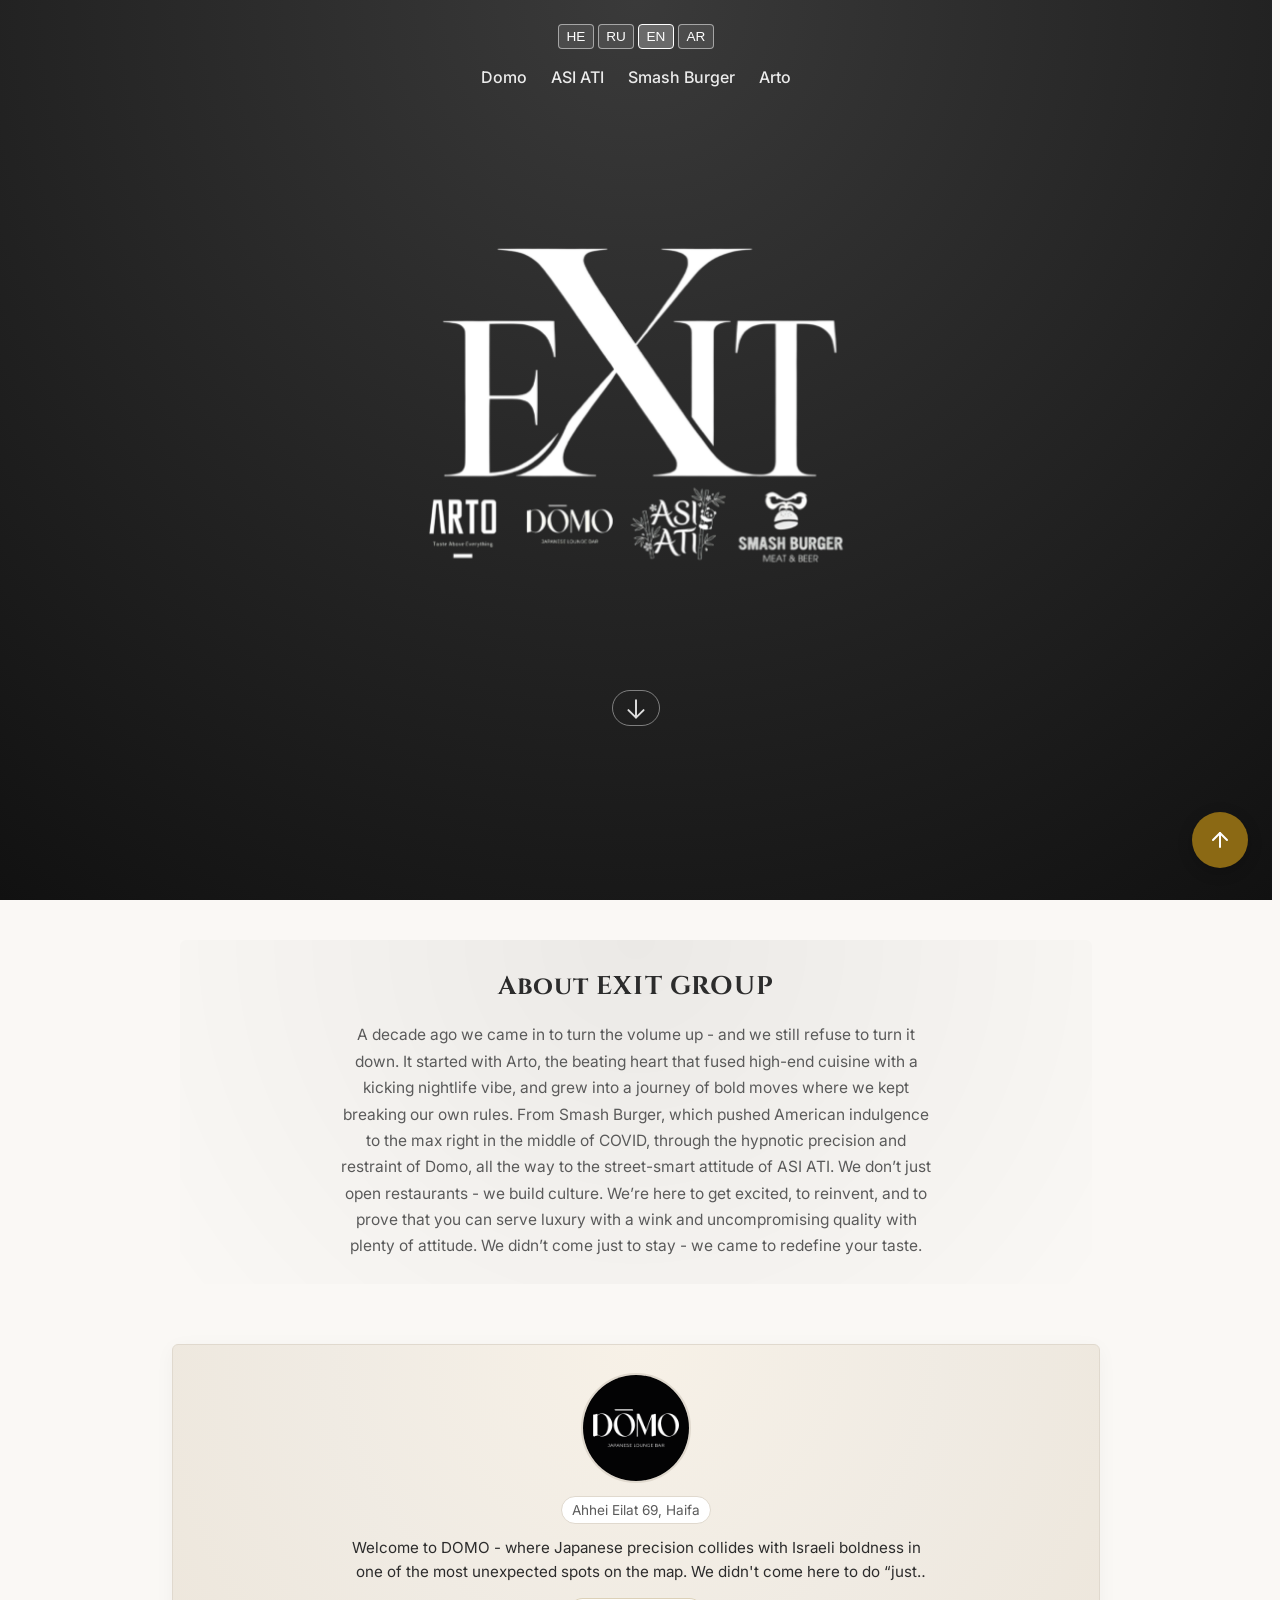
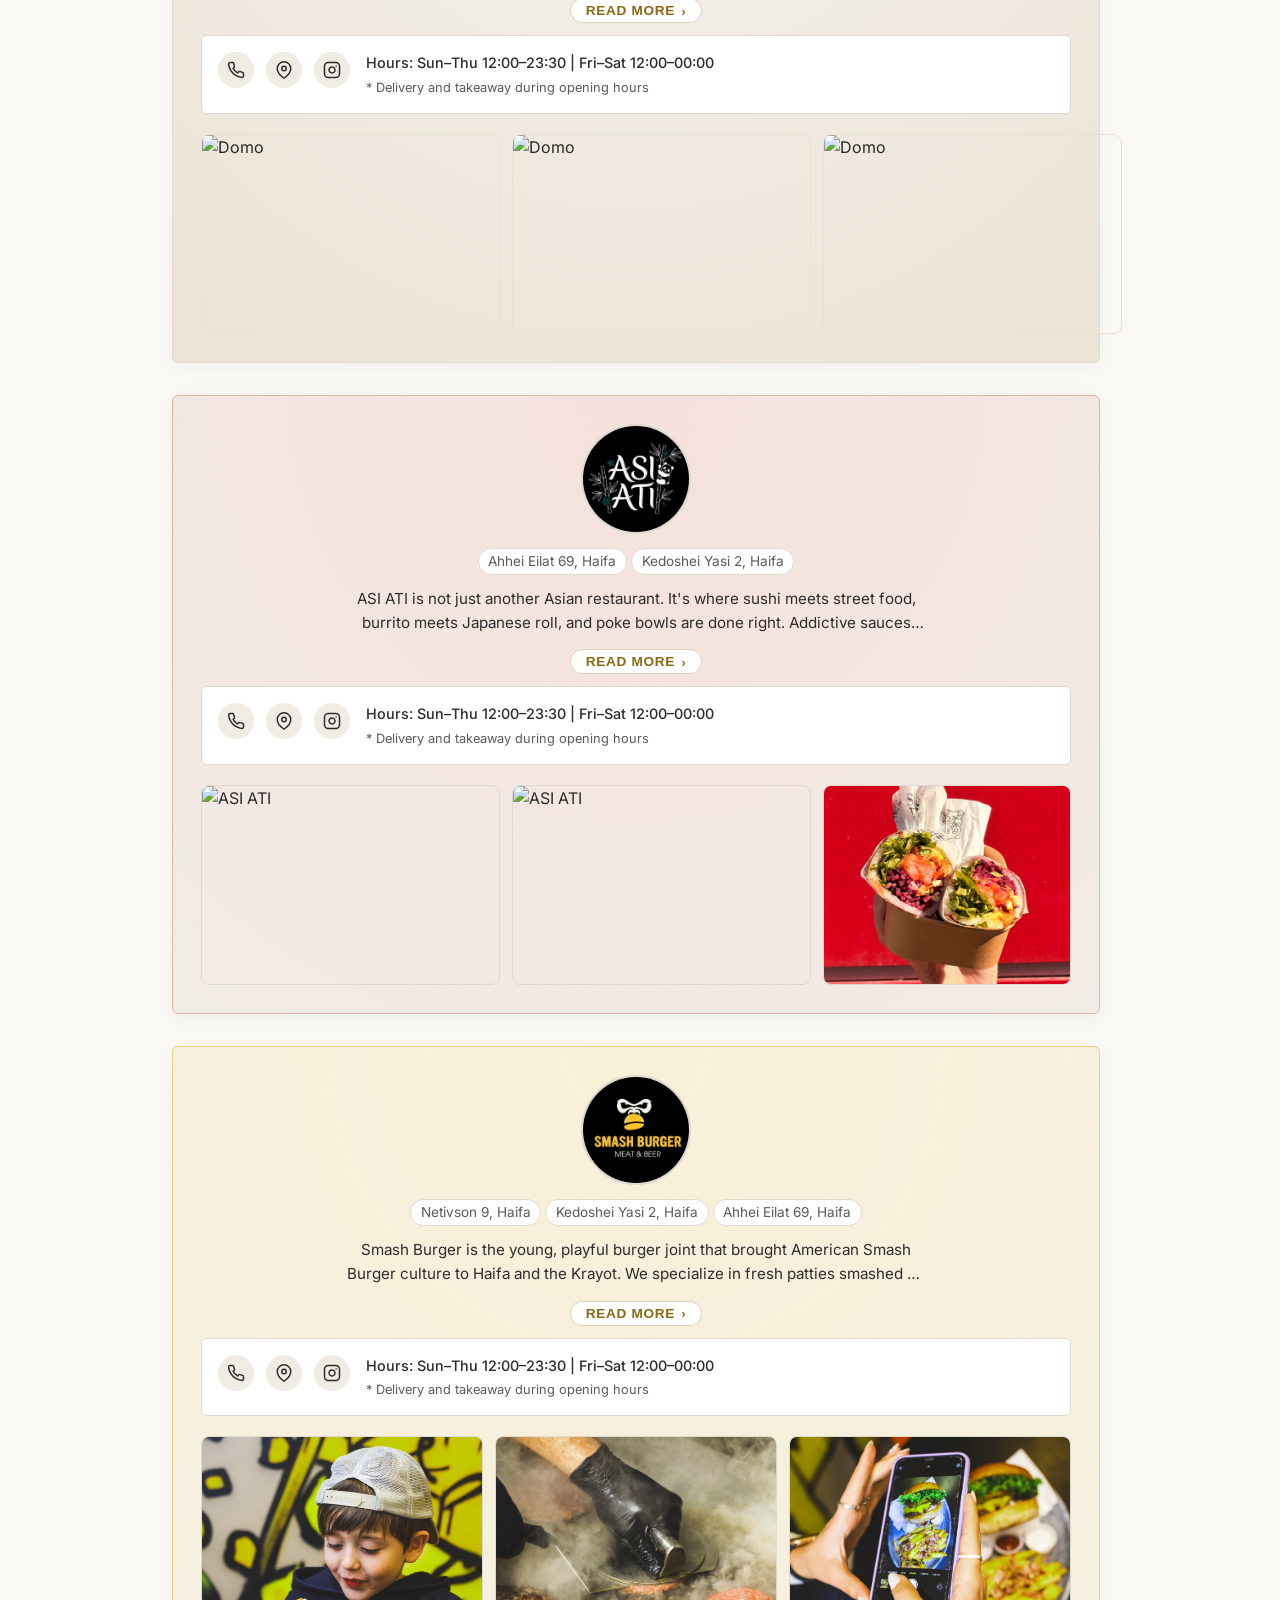
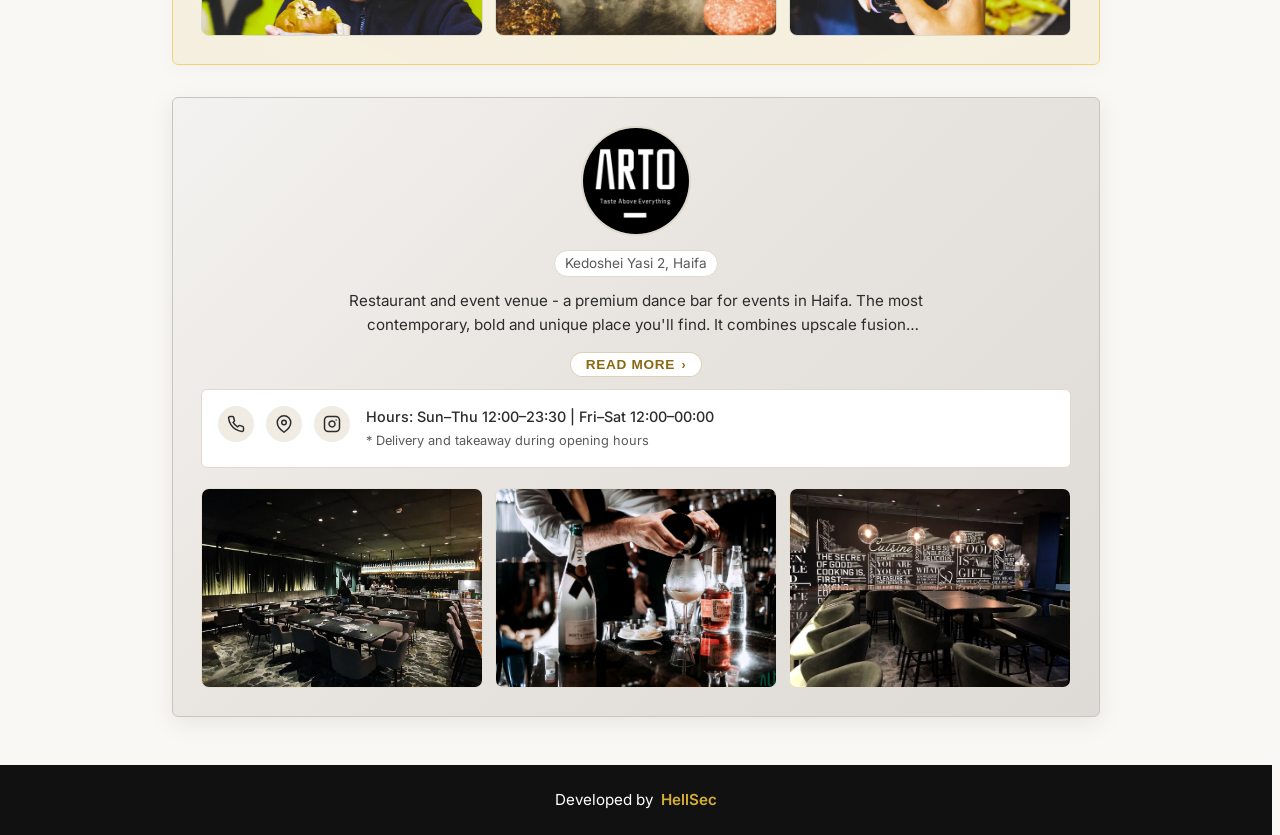
==== commit da753d47: "6" ====
--- a/index.html
+++ b/index.html
@@ -63,7 +63,6 @@
         <div class="venue-logo-wrap">
           <img class="venue-logo" src="" alt="" data-i18n-attr="src:venues.0.logo;alt:venues.0.name" width="80" height="80">
         </div>
-        <p class="venue-title-text" data-i18n="venues.0.name">DOMO</p>
         <p class="venue-address" data-i18n="venues.0.address">Адрес</p>
         <div class="venue-description-wrap">
           <div class="venue-description-inner">
@@ -93,7 +92,6 @@
         <div class="venue-logo-wrap">
           <img class="venue-logo" src="" alt="" data-i18n-attr="src:venues.1.logo;alt:venues.1.name" width="80" height="80">
         </div>
-        <p class="venue-title-text" data-i18n="venues.1.name">ASI ATI</p>
         <p class="venue-address" data-i18n="venues.1.address">Адрес</p>
         <div class="venue-description-wrap">
           <div class="venue-description-inner">
@@ -123,7 +121,6 @@
         <div class="venue-logo-wrap">
           <img class="venue-logo" src="" alt="" data-i18n-attr="src:venues.2.logo;alt:venues.2.name" width="80" height="80">
         </div>
-        <p class="venue-title-text" data-i18n="venues.2.name">Smash Burger</p>
         <p class="venue-address" data-i18n="venues.2.address">Адрес</p>
         <div class="venue-description-wrap">
           <div class="venue-description-inner">
@@ -153,7 +150,6 @@
         <div class="venue-logo-wrap">
           <img class="venue-logo" src="" alt="" data-i18n-attr="src:venues.3.logo;alt:venues.3.name" width="80" height="80">
         </div>
-        <p class="venue-title-text" data-i18n="venues.3.name">Arto</p>
         <p class="venue-address" data-i18n="venues.3.address">Адрес</p>
         <div class="venue-description-wrap">
           <div class="venue-description-inner">
--- a/css/style.css
+++ b/css/style.css
@@ -335,7 +335,7 @@
 }
 
 .hero-scroll-down {
-  margin-top: 1.75rem;
+  margin-top: 6.25rem;
   padding: 0.35rem 0.6rem 0.15rem;
   border-radius: 999px;
   border: 1px solid rgba(255, 255, 255, 0.5);
@@ -377,7 +377,7 @@
 .venue-logo-wrap {
   display: flex;
   justify-content: center;
-  margin: 0 0 0.5rem;
+  margin: 0 0 0.85rem;
 }
 
 .venue-logo {
@@ -386,16 +386,6 @@
   border-radius: 50%;
   object-fit: cover;
   border: 2px solid var(--color-card-border);
-}
-
-.venue-title-text {
-  margin: 0 0 0.6rem;
-  font-family: var(--font-serif);
-  font-size: 1.05rem;
-  letter-spacing: 0.08em;
-  text-align: center;
-  text-transform: uppercase;
-  color: var(--color-text);
 }
 
 .venue-description-wrap {
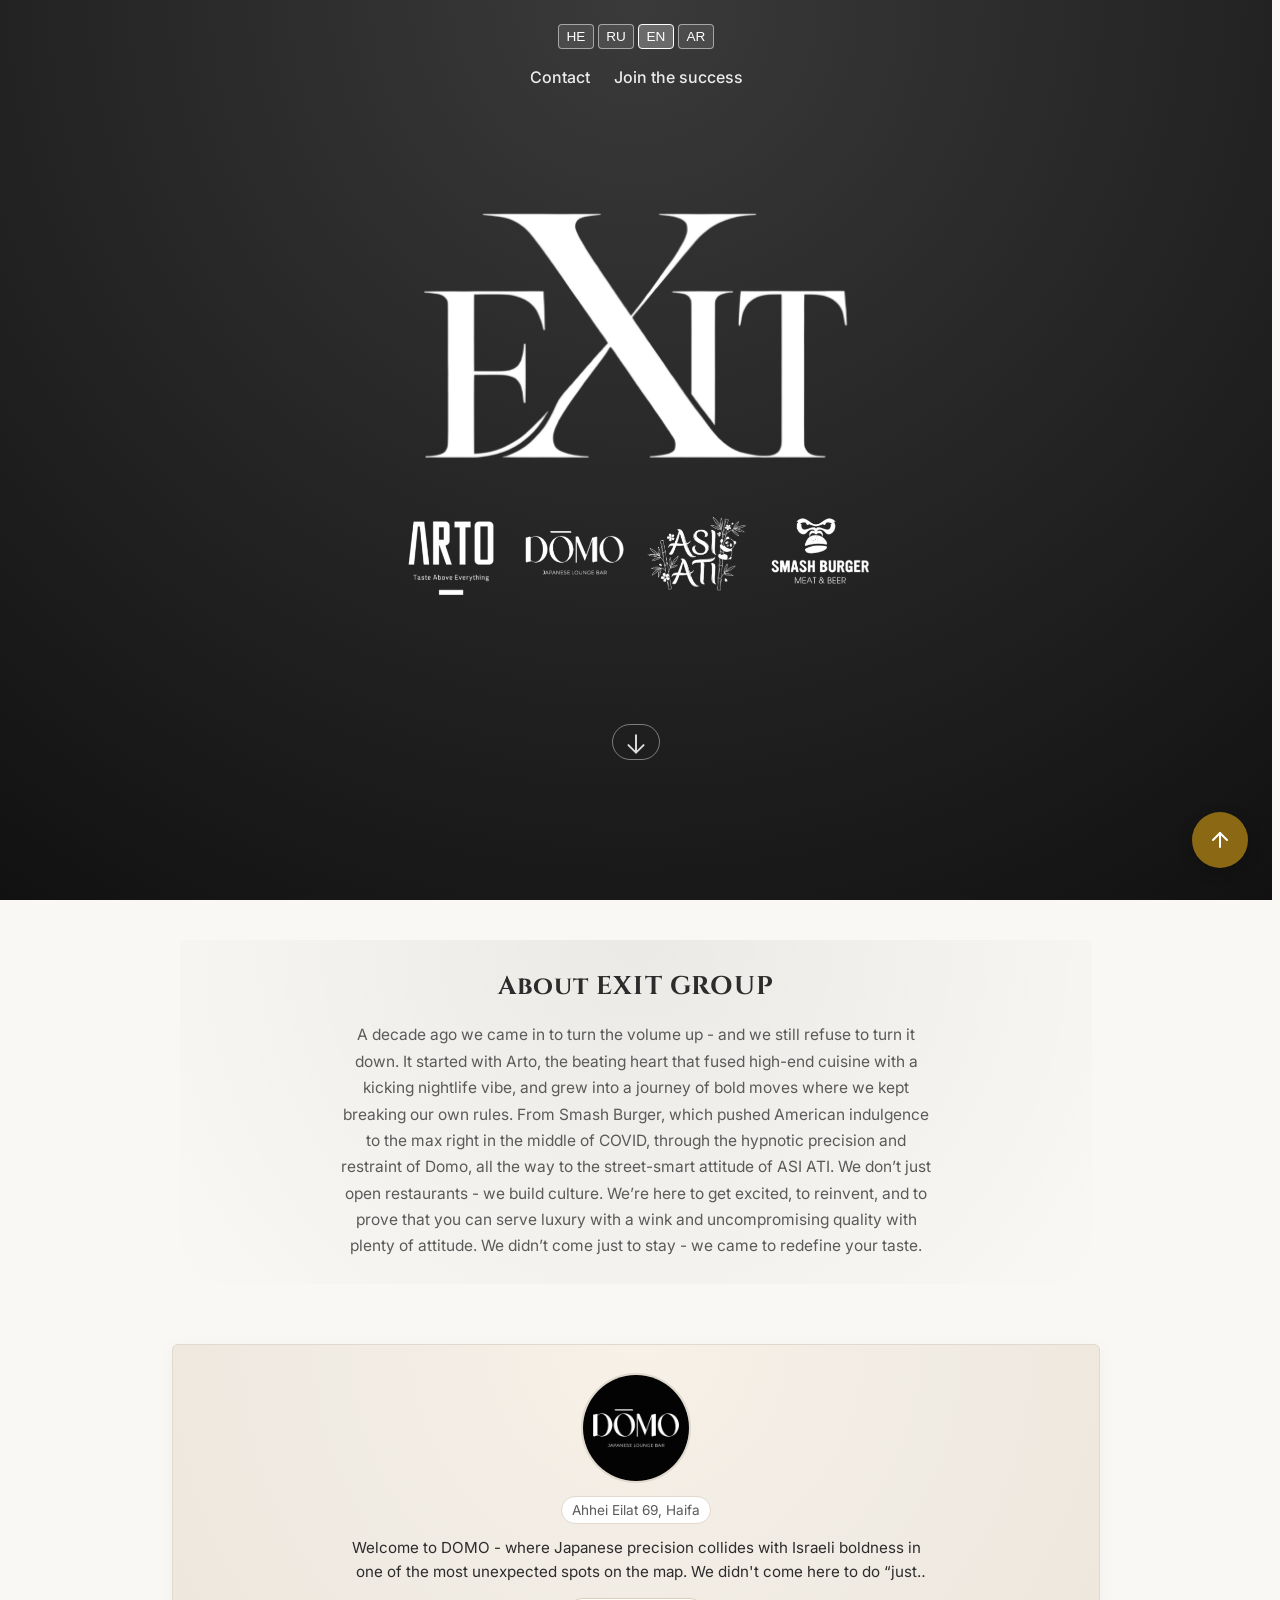
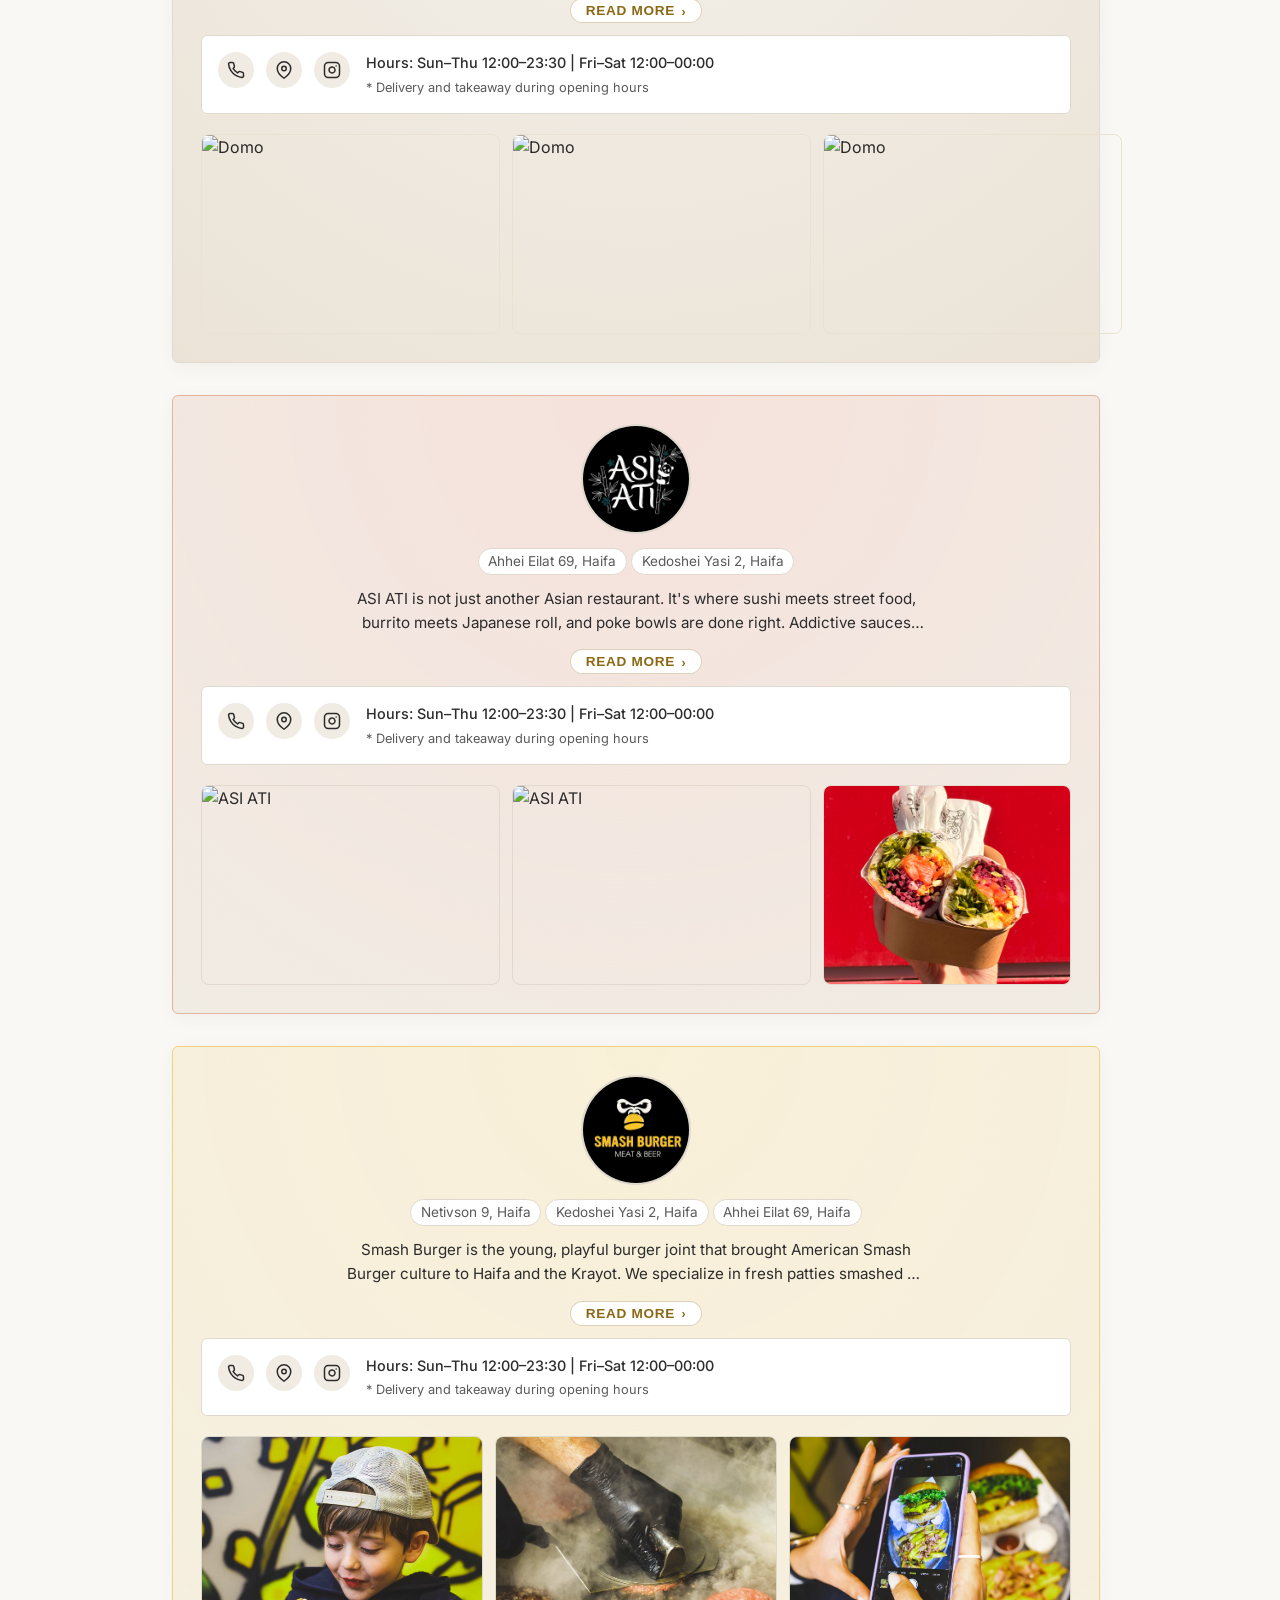
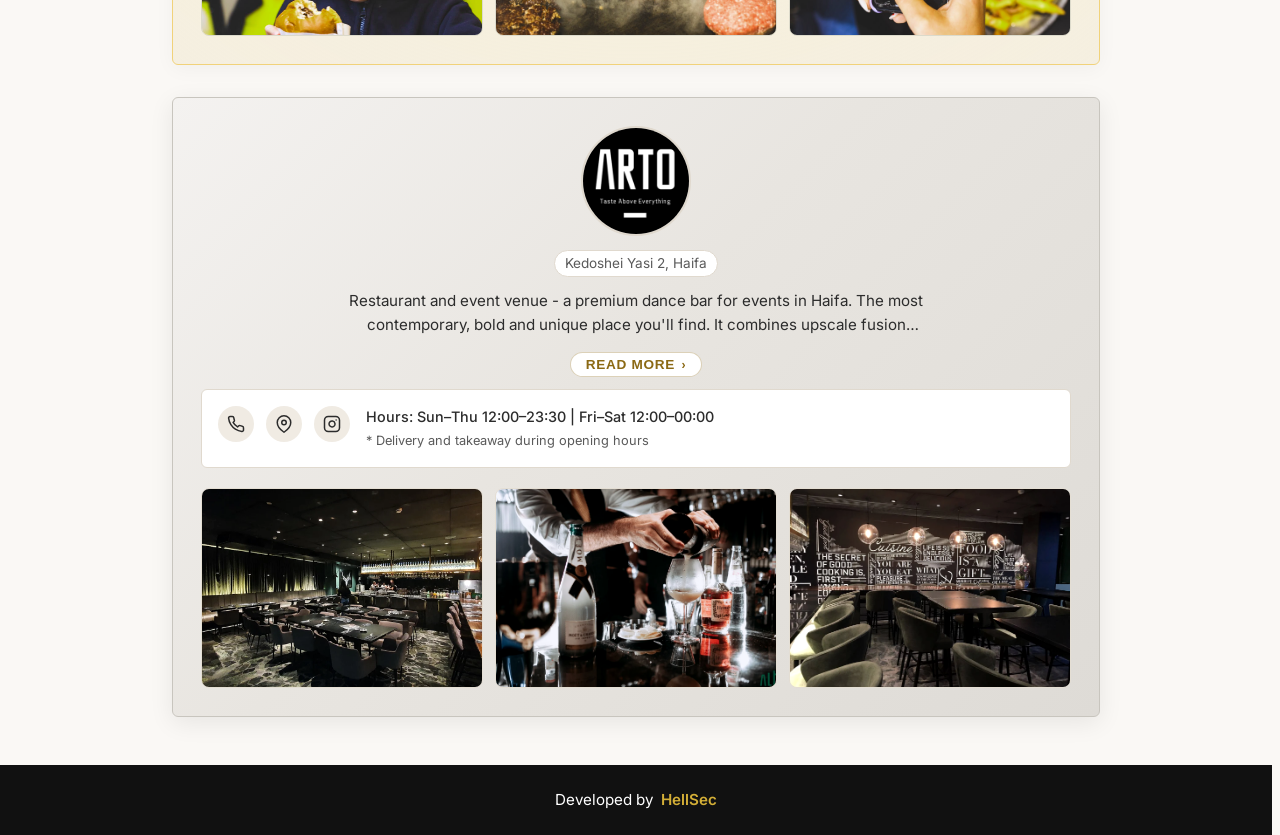
==== commit 0f2bba05: "7" ====
--- a/index.html
+++ b/index.html
@@ -22,6 +22,7 @@
 
   <main id="top">
     <section class="hero" aria-labelledby="hero-title">
+      <video class="hero-bg-video" src="hero_background.mp4" autoplay muted loop playsinline aria-hidden="true"></video>
       <header class="site-header">
         <div class="hero-lang-wrap" dir="ltr">
           <div class="hero-lang" aria-label="Language">
@@ -31,16 +32,32 @@
             <button type="button" class="lang-btn" data-lang="ar" aria-pressed="false">AR</button>
           </div>
         </div>
-        <nav class="hero-nav" aria-label="Restaurants">
-          <a href="#venue-domo" data-i18n="nav.venueDomo">דומו</a>
-          <a href="#venue-haasiyati" data-i18n="nav.venueHaasiyati">האסיאתי</a>
-          <a href="#venue-smash" data-i18n="nav.venueSmash">סמאש בורגר</a>
-          <a href="#venue-arto" data-i18n="nav.venueArto">ארטו</a>
+        <nav class="hero-nav" aria-label="Contact and join">
+          <a href="mailto:exitgroup.contact@gmail.com?subject=%D7%A4%D7%A0%D7%99%D7%99%D7%94%20%D7%9E%D7%94%D7%90%D7%AA%D7%A8%20http%3A%2F%2Fexitgroup.co.il%2F" data-i18n="nav.contact">יצירת קשר</a>
+          <a href="join.html" data-i18n="nav.joinSuccess">הצטרפו להצלחה</a>
         </nav>
       </header>
       <h1 id="hero-title" class="hero-title">
-        <img src="logo.png" alt="Exit Group" data-i18n-attr="alt:hero.title" class="hero-logo">
+        <div class="hero-logo-stage">
+          <img src="logo.png" alt="Exit Group" data-i18n-attr="alt:hero.title" class="hero-logo">
+        </div>
       </h1>
+
+      <div class="hero-brands-row" aria-label="Brands">
+        <a href="#venue-arto" class="hero-brand-logo-link" data-i18n-attr="aria-label:nav.venueArto">
+          <img class="hero-brand-logo" src="img/hero-venue-arto.png" alt="">
+        </a>
+        <a href="#venue-domo" class="hero-brand-logo-link" data-i18n-attr="aria-label:nav.venueDomo">
+          <img class="hero-brand-logo" src="img/hero-venue-domo.png" alt="">
+        </a>
+        <a href="#venue-haasiyati" class="hero-brand-logo-link" data-i18n-attr="aria-label:nav.venueHaasiyati">
+          <img class="hero-brand-logo" src="img/hero-venue-asiati.png" alt="">
+        </a>
+        <a href="#venue-smash" class="hero-brand-logo-link" data-i18n-attr="aria-label:nav.venueSmash">
+          <img class="hero-brand-logo" src="img/hero-venue-smash.png" alt="">
+        </a>
+      </div>
+
       <button type="button" class="hero-scroll-down" aria-label="Scroll to restaurants" data-target="#venues">
         <svg width="26" height="26" viewBox="0 0 24 24" aria-hidden="true">
           <path d="M12 4v16M5 13l7 7 7-7" fill="none" stroke="currentColor" stroke-width="1.8" stroke-linecap="round" stroke-linejoin="round"/>
--- a/css/style.css
+++ b/css/style.css
@@ -126,6 +126,21 @@
   background: radial-gradient(circle at top, #3a3a3a 0%, #111111 100%);
   color: #fff;
   text-align: center;
+  overflow: hidden;
+}
+
+.hero-bg-video {
+  position: absolute;
+  inset: 0;
+  width: 100%;
+  height: 100%;
+  object-fit: cover;
+  z-index: 0;
+  opacity: 0.95;
+}
+
+.hero > *:not(.hero-bg-video) {
+  z-index: 1;
 }
 
 .site-header {
@@ -207,6 +222,53 @@
   animation-delay: 0.2s;
   display: block;
   margin: 0 auto;
+}
+
+.hero-logo-stage {
+  position: relative;
+  display: inline-block;
+  margin: 0 auto;
+}
+
+.hero-brands-row {
+  display: flex;
+  flex-wrap: nowrap;
+  justify-content: center;
+  align-items: center;
+  gap: clamp(0.75rem, 2.5vw, 1.4rem);
+  margin: 0 auto 1.25rem;
+  padding: 0 1rem;
+}
+
+.hero-brand-logo-link {
+  display: inline-flex;
+  align-items: center;
+  justify-content: center;
+  text-decoration: none;
+  transition: transform 0.25s ease;
+  will-change: transform;
+}
+
+.hero-brand-logo {
+  height: 100px;
+  width: auto;
+  object-fit: contain;
+  display: block;
+  pointer-events: none;
+}
+
+@media (max-width: 520px) {
+  .hero-brands-row {
+    gap: 0.6rem;
+  }
+
+  .hero-brand-logo {
+    height: 90px;
+  }
+}
+
+.hero-brand-logo-link:hover {
+  transform: translateY(-1px) scale(1.03);
 }
 
 /* Group intro */
@@ -360,6 +422,34 @@
 
 .hero-scroll-down svg {
   display: block;
+}
+
+/* Join Page */
+.join-page {
+  min-height: 100vh;
+  display: flex;
+  flex-direction: column;
+  align-items: center;
+  justify-content: center;
+  padding: 4rem 1rem;
+  background: radial-gradient(circle at top, #3a3a3a 0%, #111111 100%);
+  color: #fff;
+  text-align: center;
+}
+
+.join-title {
+  font-family: var(--font-serif);
+  font-weight: 400;
+  margin: 0 0 1rem;
+  font-size: 2rem;
+}
+
+.join-text {
+  margin: 0;
+  max-width: 62ch;
+  font-size: 1rem;
+  line-height: 1.7;
+  color: rgba(255, 255, 255, 0.85);
 }
 
 .venue-address-pill {
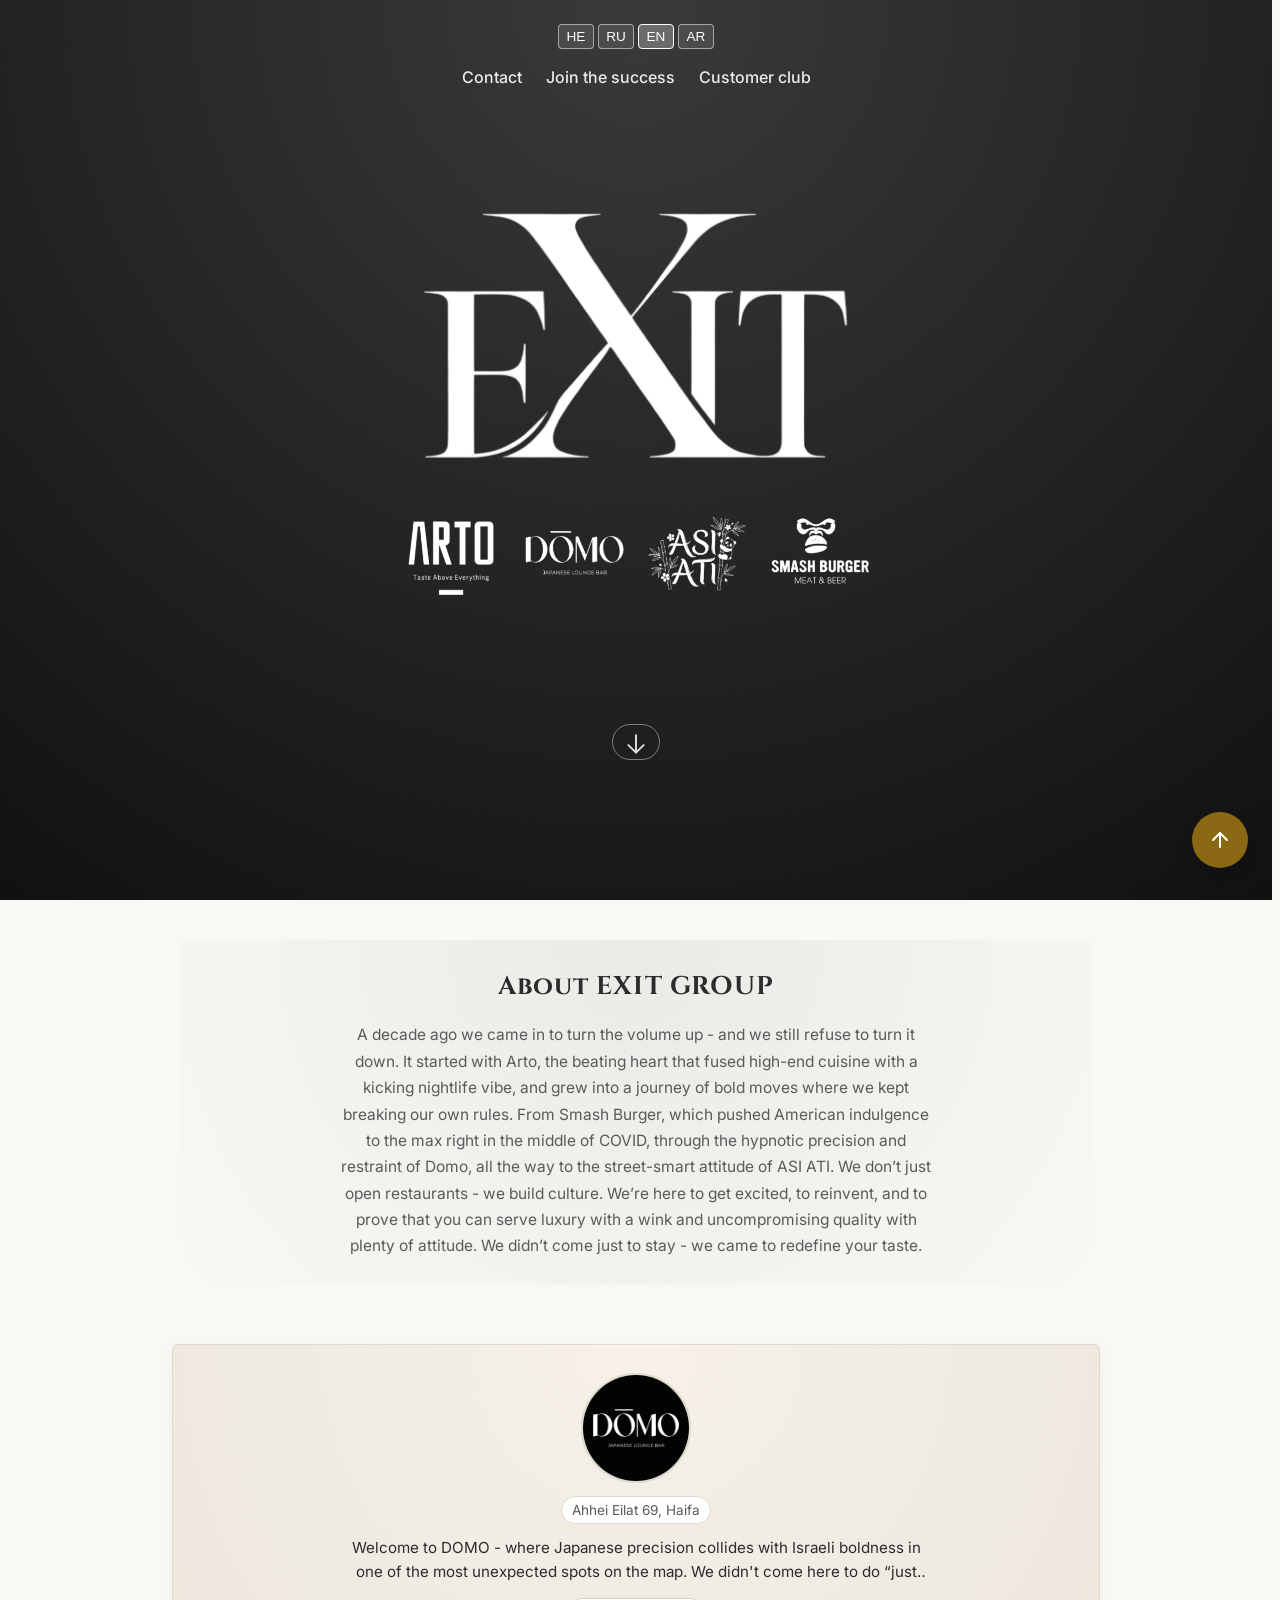
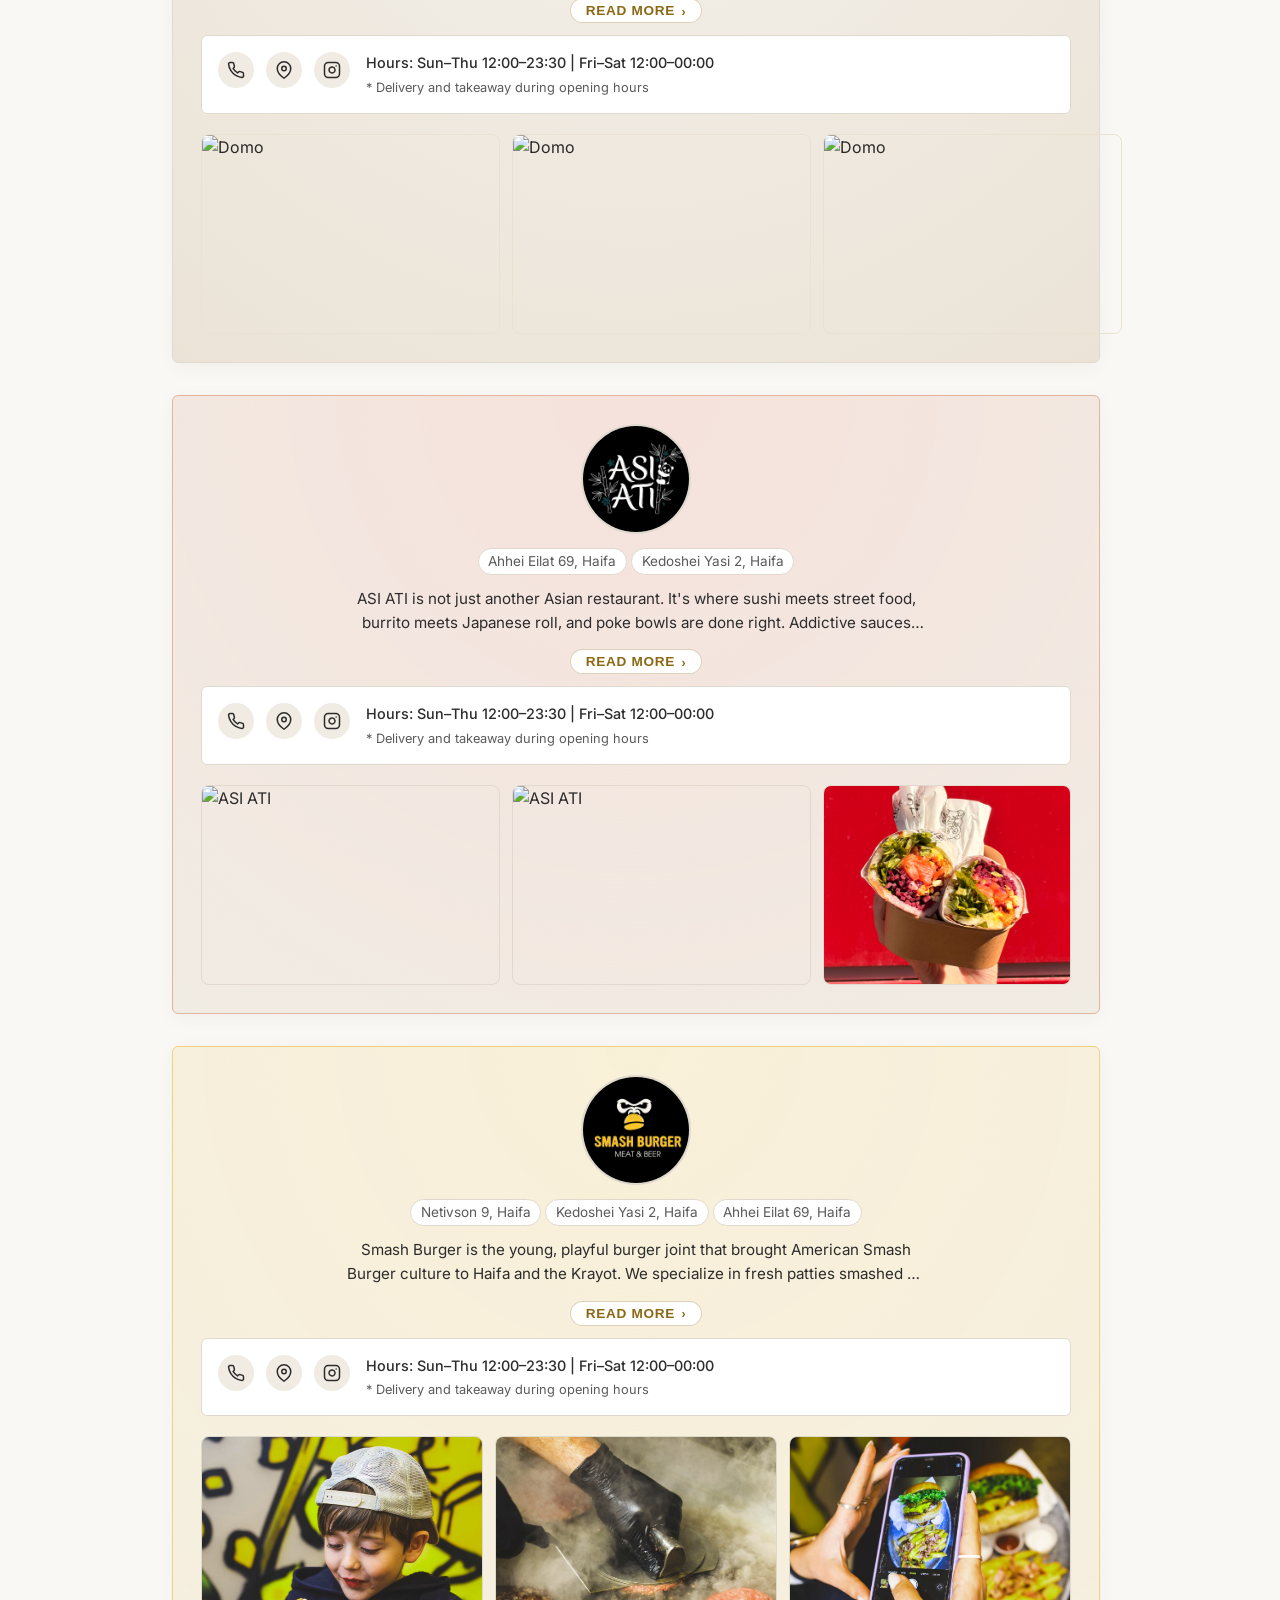
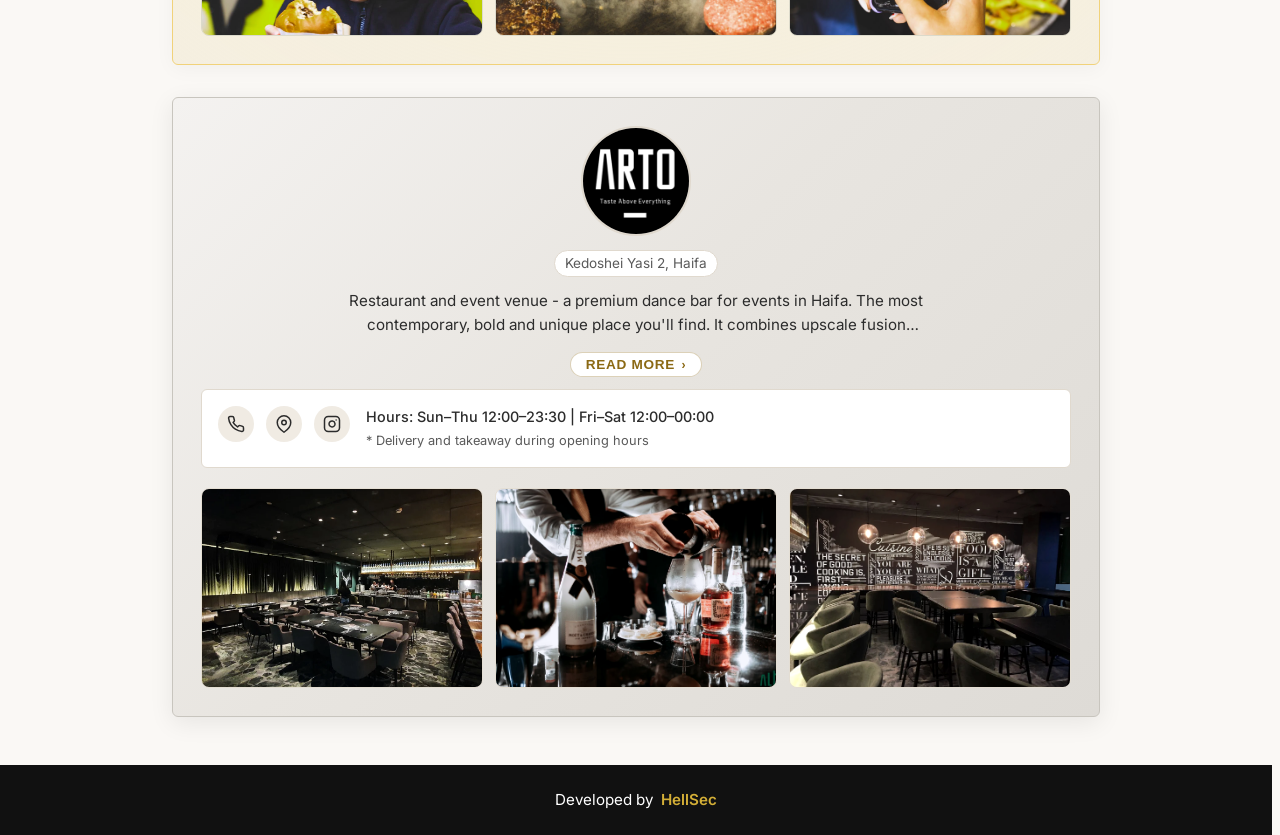
==== commit 8b6adfd2: "12" ====
--- a/index.html
+++ b/index.html
@@ -33,8 +33,9 @@
           </div>
         </div>
         <nav class="hero-nav" aria-label="Contact and join">
-          <a href="mailto:exitgroup.contact@gmail.com?subject=%D7%A4%D7%A0%D7%99%D7%99%D7%94%20%D7%9E%D7%94%D7%90%D7%AA%D7%A8%20http%3A%2F%2Fexitgroup.co.il%2F" data-i18n="nav.contact">יצירת קשר</a>
+          <a href="contact.html" data-i18n="nav.contact">יצירת קשר</a>
           <a href="join.html" data-i18n="nav.joinSuccess">הצטרפו להצלחה</a>
+          <a href="#" data-i18n="nav.customerClub">מועדון לקוחות</a>
         </nav>
       </header>
       <h1 id="hero-title" class="hero-title">
--- a/css/style.css
+++ b/css/style.css
@@ -237,7 +237,10 @@
   align-items: center;
   gap: clamp(0.75rem, 2.5vw, 1.4rem);
   margin: 0 auto 1.25rem;
+  width: 100%;
+  max-width: 100%;
   padding: 0 1rem;
+  box-sizing: border-box;
 }
 
 .hero-brand-logo-link {
@@ -247,11 +250,14 @@
   text-decoration: none;
   transition: transform 0.25s ease;
   will-change: transform;
+  flex: 0 1 auto;
+  min-width: 0;
 }
 
 .hero-brand-logo {
   height: 100px;
   width: auto;
+  max-width: 100%;
   object-fit: contain;
   display: block;
   pointer-events: none;
@@ -259,11 +265,24 @@
 
 @media (max-width: 520px) {
   .hero-brands-row {
-    gap: 0.6rem;
+    gap: 0.25rem;
+    padding: 0 0.35rem;
   }
 
   .hero-brand-logo {
-    height: 90px;
+    height: 85px;
+  }
+}
+
+@media (max-width: 420px) {
+  .hero-brand-logo {
+    height: 75px;
+  }
+}
+
+@media (max-width: 360px) {
+  .hero-brand-logo {
+    height: 65px;
   }
 }
 
@@ -422,19 +441,198 @@
 
 .hero-scroll-down svg {
   display: block;
+  animation: heroArrowBounce 1.6s ease-in-out infinite;
+}
+
+@keyframes heroArrowBounce {
+  0%,
+  100% {
+    transform: translateY(-2px);
+  }
+  50% {
+    transform: translateY(4px);
+  }
 }
 
 /* Join Page */
 .join-page {
+  position: relative;
   min-height: 100vh;
+  display: grid;
+  grid-template-columns: minmax(0, 1fr);
+  justify-items: center;
+  align-content: start;
+  padding: 7.75rem 1rem 4rem;
+  background: radial-gradient(circle at top, #3a3a3a 0%, #111111 100%);
+  color: #fff;
+  text-align: center;
+  overflow: hidden;
+}
+
+.join-bg-video {
+  position: absolute;
+  inset: 0;
+  width: 100%;
+  height: 100%;
+  object-fit: cover;
+  z-index: 0;
+  opacity: 0.95;
+}
+
+.join-page > *:not(.join-bg-video) {
+  position: relative;
+  z-index: 1;
+}
+
+.contact-page {
+  position: relative;
+  min-height: 100vh;
+  display: grid;
+  grid-template-columns: minmax(0, 1fr);
+  justify-items: center;
+  align-content: start;
+  padding: 7.75rem 1rem 4rem;
+  background: radial-gradient(circle at top, #3a3a3a 0%, #111111 100%);
+  color: #fff;
+  text-align: center;
+  overflow: hidden;
+}
+
+.contact-bg-video {
+  position: absolute;
+  inset: 0;
+  width: 100%;
+  height: 100%;
+  object-fit: cover;
+  z-index: 0;
+  opacity: 0.95;
+}
+
+.contact-page > *:not(.contact-bg-video) {
+  position: relative;
+  z-index: 1;
+}
+
+.contact-intro {
+  margin: 0 0 1rem;
+  max-width: 62ch;
+  font-size: 0.96rem;
+  line-height: 1.65;
+  color: rgba(255, 255, 255, 0.88);
+}
+
+.contact-actions {
+  width: min(100%, 620px);
+  display: grid;
+  grid-template-columns: 1fr;
+  gap: 0.6rem;
+  margin: 0 0 0.9rem;
+}
+
+.contact-btn {
   display: flex;
   flex-direction: column;
-  align-items: center;
-  justify-content: center;
-  padding: 4rem 1rem;
-  background: radial-gradient(circle at top, #3a3a3a 0%, #111111 100%);
-  color: #fff;
-  text-align: center;
+  align-items: flex-start;
+  gap: 0.22rem;
+  padding: 0.6rem 0.85rem;
+  text-decoration: none;
+  border: 1px solid rgba(255, 255, 255, 0.28);
+  border-radius: calc(var(--radius) - 4px);
+  background: rgba(0, 0, 0, 0.28);
+  color: #fff;
+  transition: transform 0.2s ease, border-color 0.2s ease, background-color 0.2s ease;
+}
+
+.contact-head {
+  display: inline-flex;
+  align-items: center;
+  gap: 0.38rem;
+}
+
+.contact-icon {
+  width: 1.38rem;
+  height: 1.38rem;
+  border-radius: 999px;
+  border: 1px solid rgba(255, 255, 255, 0.34);
+  background: rgba(255, 255, 255, 0.08);
+  display: inline-flex;
+  align-items: center;
+  justify-content: center;
+  color: rgba(255, 255, 255, 0.92);
+}
+
+.contact-icon svg {
+  display: block;
+}
+
+.contact-btn:hover,
+.contact-btn:focus-visible {
+  outline: none;
+  transform: translateY(-1px);
+  border-color: rgba(255, 255, 255, 0.55);
+  background: rgba(0, 0, 0, 0.42);
+}
+
+.contact-label {
+  font-size: 0.74rem;
+  color: rgba(255, 255, 255, 0.72);
+  text-transform: uppercase;
+  letter-spacing: 0.04em;
+}
+
+.contact-value {
+  font-size: 1rem;
+  line-height: 1.35;
+  color: #fff;
+  word-break: break-word;
+}
+
+.contact-hours {
+  margin: 0;
+  font-size: 0.9rem;
+  color: rgba(255, 255, 255, 0.84);
+}
+
+@media (min-width: 760px) {
+  .contact-actions {
+    grid-template-columns: repeat(2, minmax(0, 1fr));
+  }
+}
+
+.join-back-home {
+  display: inline-flex;
+  align-items: center;
+  justify-content: center;
+  width: 2.8rem;
+  height: 2.8rem;
+  margin: 0 0 1.35rem;
+  border-radius: 999px;
+  border: 1px solid rgba(255, 255, 255, 0.45);
+  color: #fff;
+  background: rgba(255, 255, 255, 0.08);
+  text-decoration: none;
+  transition: transform 0.2s ease, background-color 0.2s ease, border-color 0.2s ease;
+  position: relative;
+  z-index: 2;
+  animation: joinBackNudgeRight 1.8s ease-in-out infinite;
+}
+
+.join-back-home:hover,
+.join-back-home:focus-visible {
+  outline: none;
+  transform: translateY(-1px);
+  background: rgba(255, 255, 255, 0.18);
+  border-color: rgba(255, 255, 255, 0.8);
+}
+
+@keyframes joinBackNudgeRight {
+  0%,
+  100% {
+    transform: translateX(0);
+  }
+  50% {
+    transform: translateX(4px);
+  }
 }
 
 .join-title {
@@ -450,6 +648,39 @@
   font-size: 1rem;
   line-height: 1.7;
   color: rgba(255, 255, 255, 0.85);
+  white-space: pre-line;
+}
+
+.join-photos {
+  width: min(100%, 640px);
+  margin-top: 1.25rem;
+  display: grid;
+  grid-template-columns: 1fr;
+  gap: 0.7rem;
+}
+
+.join-photos img {
+  width: 100%;
+  height: auto;
+  aspect-ratio: 3 / 2;
+  object-fit: cover;
+  max-height: 165px;
+  border-radius: calc(var(--radius) - 2px);
+  border: 1px solid rgba(255, 255, 255, 0.2);
+  display: block;
+}
+
+@media (min-width: 720px) {
+  .join-photos {
+    grid-template-columns: repeat(2, minmax(0, 1fr));
+  }
+}
+
+@media (max-width: 768px) {
+  .join-photos img {
+    aspect-ratio: 4 / 3;
+    max-height: 210px;
+  }
 }
 
 .venue-address-pill {
@@ -514,6 +745,7 @@
 
 .venue-description-wrap.is-clamped .venue-description {
   display: -webkit-box;
+  line-clamp: 2;
   -webkit-line-clamp: 2;
   -webkit-box-orient: vertical;
   overflow: hidden;
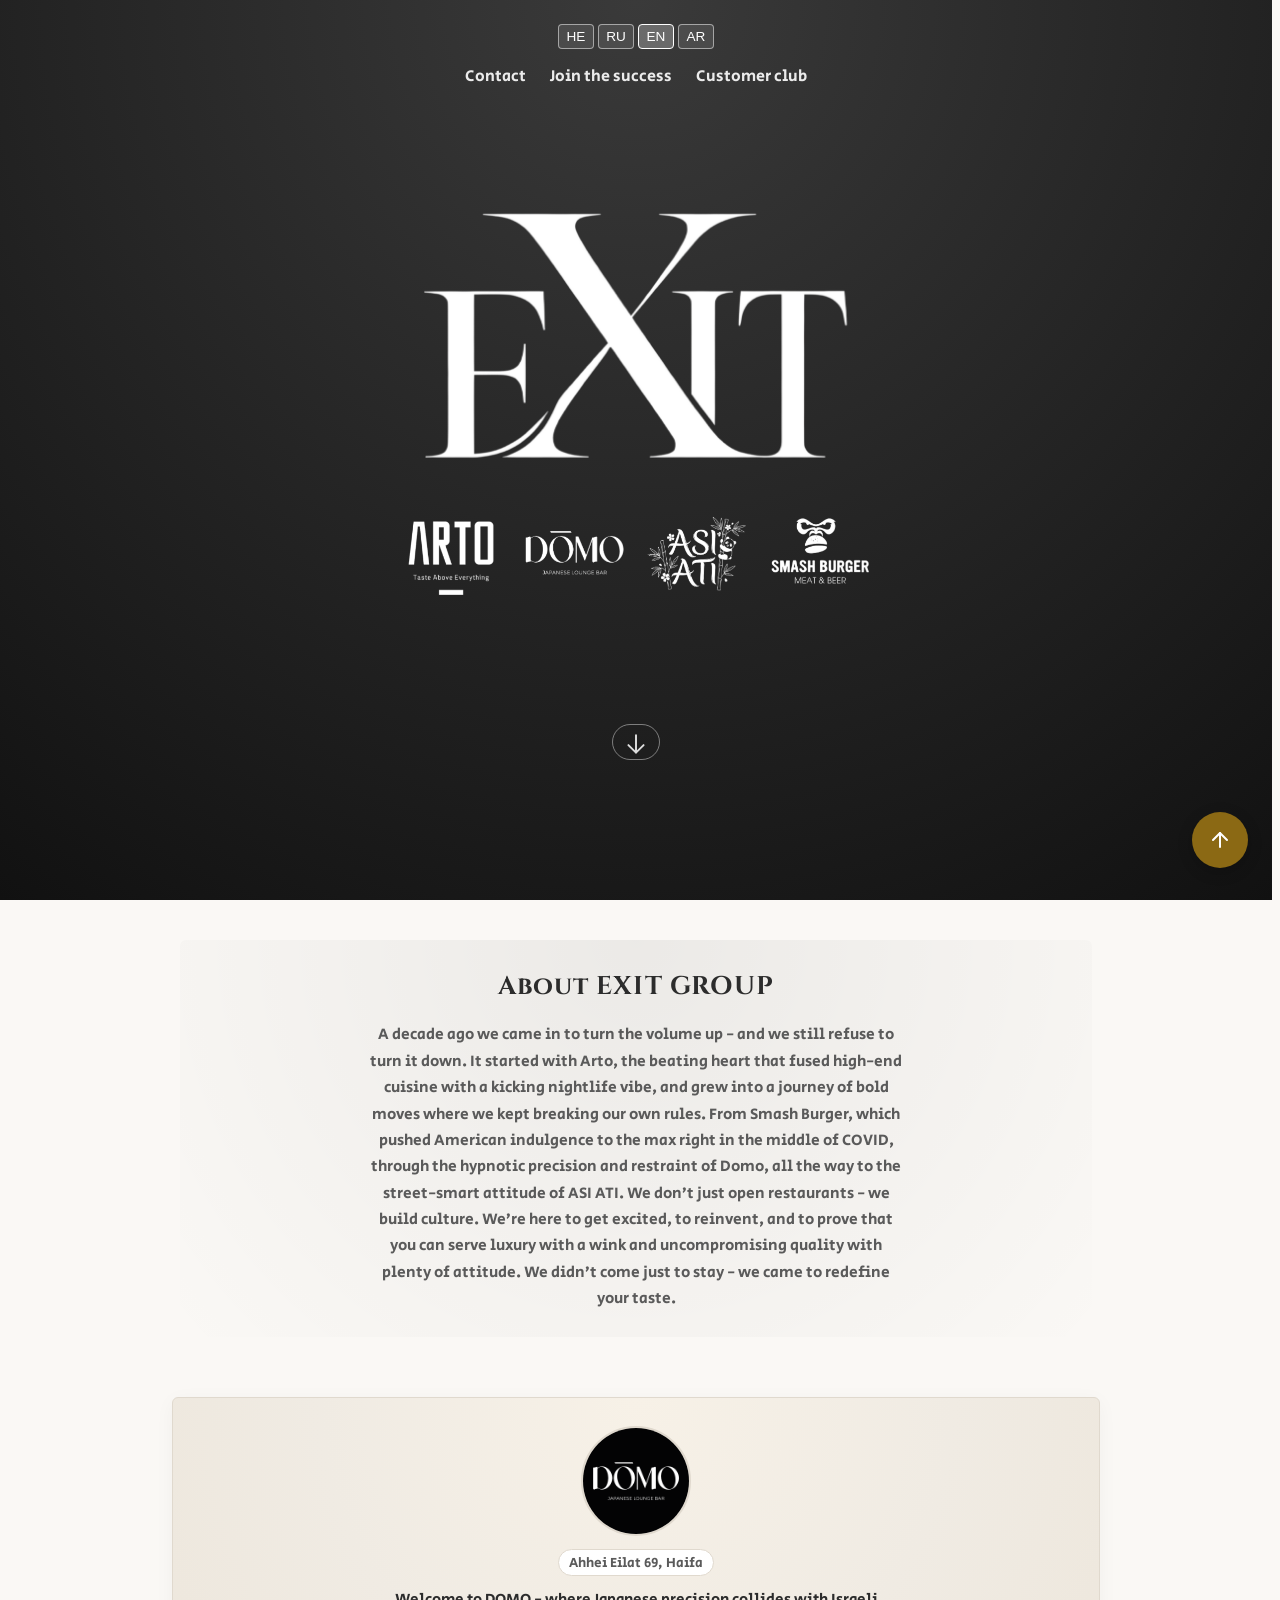
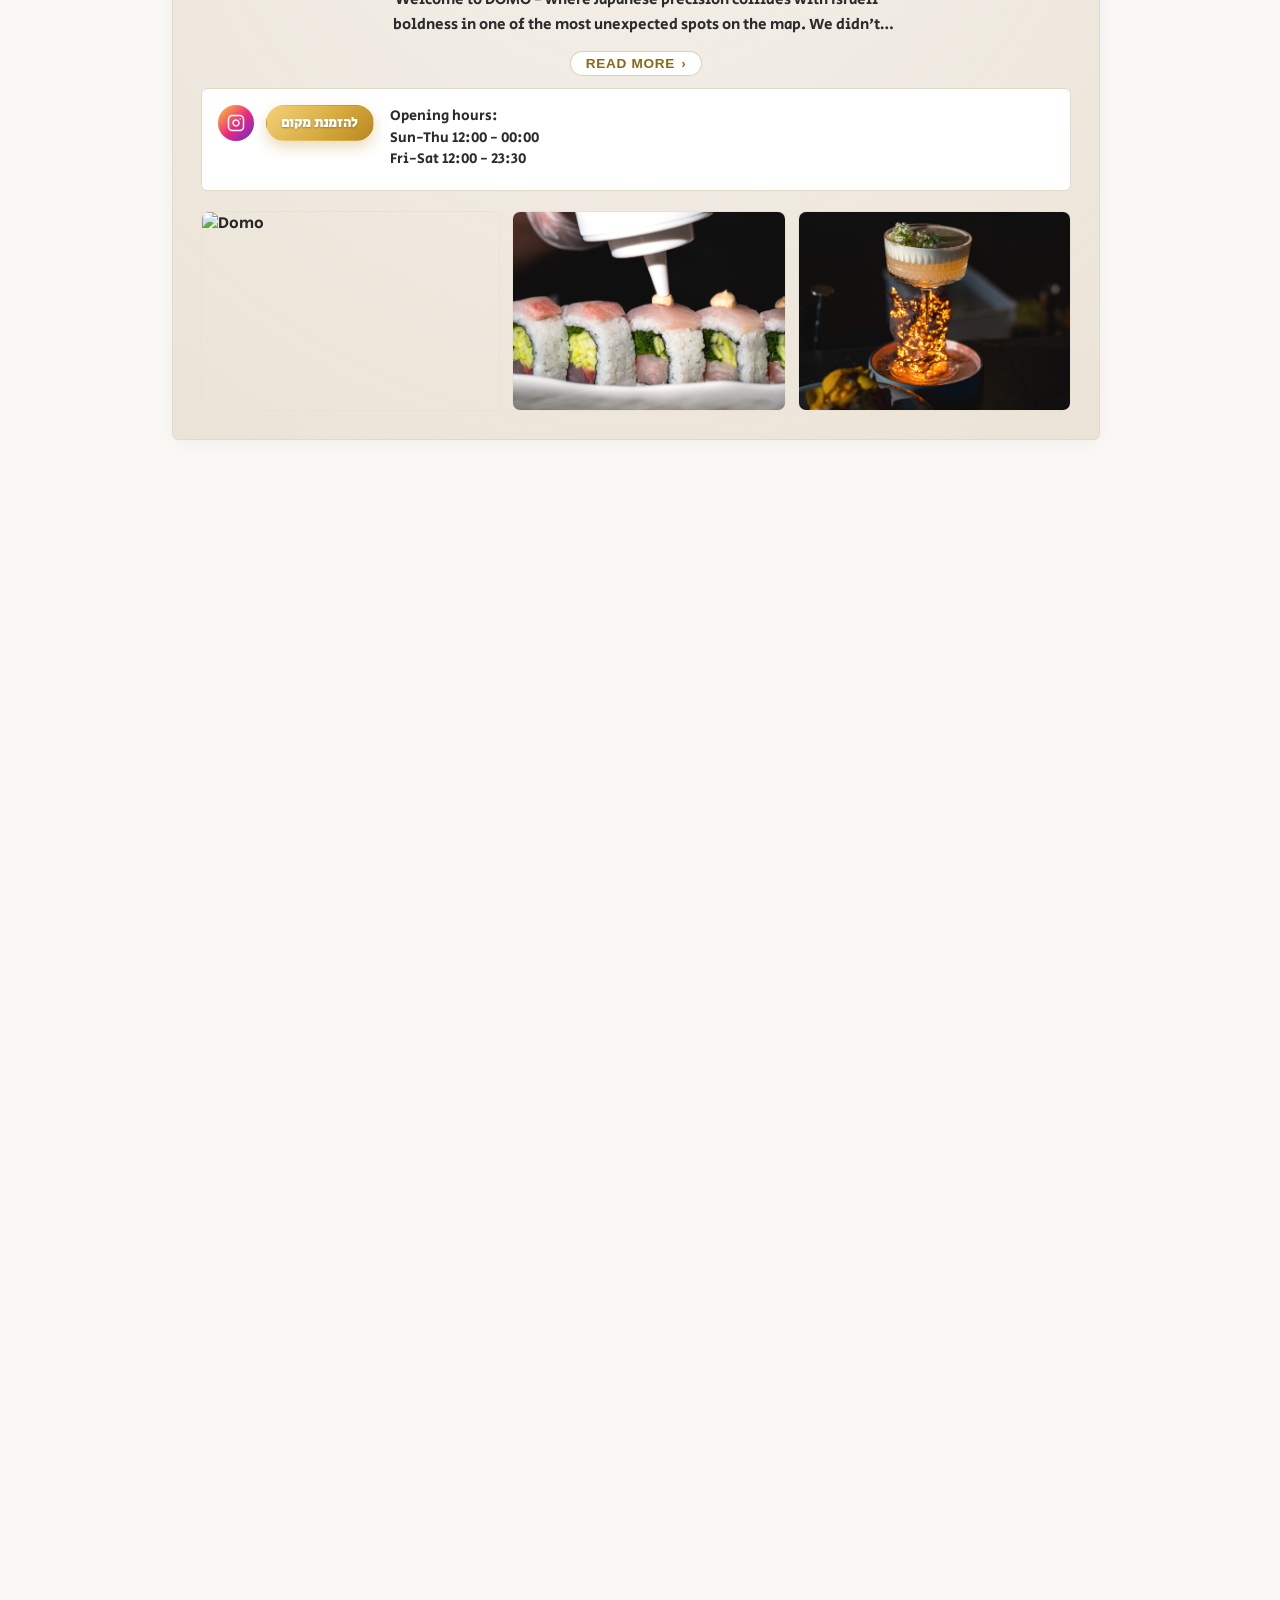
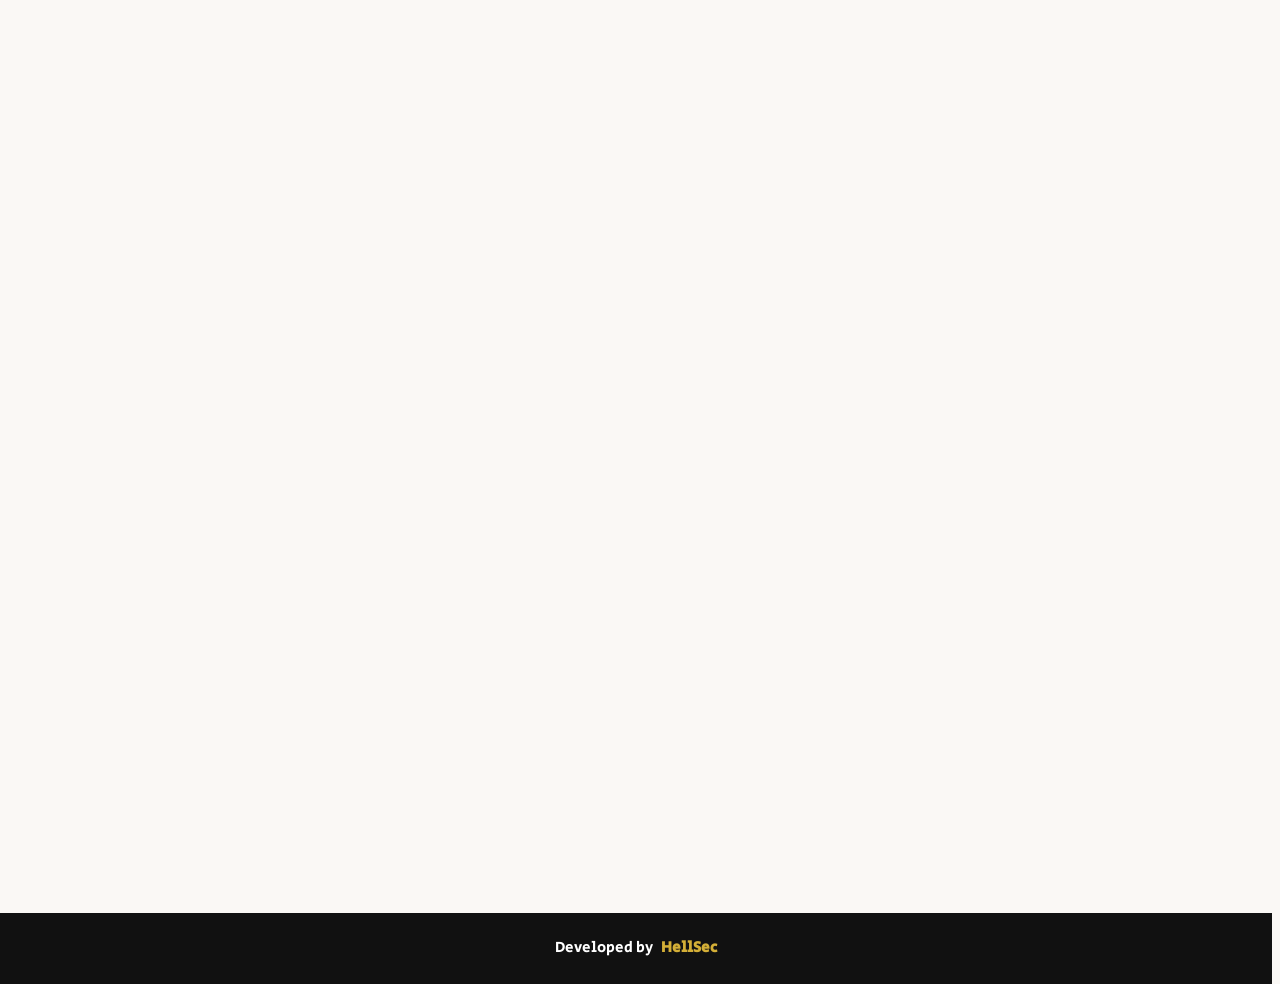
==== commit 3c821db7: "14" ====
--- a/index.html
+++ b/index.html
@@ -6,7 +6,7 @@
   <title data-i18n="meta.title">Кулинарная группа</title>
   <link rel="preconnect" href="https://fonts.googleapis.com">
   <link rel="preconnect" href="https://fonts.gstatic.com" crossorigin>
-  <link href="https://fonts.googleapis.com/css2?family=Cinzel:wght@400;600&family=Inter:wght@300;400;500;600&display=swap" rel="stylesheet">
+  <link href="https://fonts.googleapis.com/css2?family=Cinzel:wght@400;600&family=Rubik:wght@300;400;500;600;700&display=swap" rel="stylesheet">
   <link rel="stylesheet" href="css/style.css">
   <link rel="stylesheet" href="css/rtl.css">
 </head>
@@ -90,13 +90,11 @@
         </div>
         <div class="venue-contact">
           <div class="venue-contact-icons">
-            <a href="#" class="venue-icon" aria-label="Phone" data-i18n-attr="href:venues.0.phoneLink"><svg width="18" height="18" viewBox="0 0 24 24" fill="none" stroke="currentColor" stroke-width="2" stroke-linecap="round" stroke-linejoin="round"><path d="M22 16.92v3a2 2 0 0 1-2.18 2 19.79 19.79 0 0 1-8.63-3.07 19.5 19.5 0 0 1-6-6 19.79 19.79 0 0 1-3.07-8.67A2 2 0 0 1 4.11 2h3a2 2 0 0 1 2 1.72 12.84 12.84 0 0 0 .7 2.81 2 2 0 0 1-.45 2.11L8.09 9.91a16 16 0 0 0 6 6l1.27-1.27a2 2 0 0 1 2.11-.45 12.84 12.84 0 0 0 2.81.7A2 2 0 0 1 22 16.92z"></path></svg></a>
-            <a href="#" class="venue-icon" aria-label="Location" data-i18n-attr="href:venues.0.locationLink"><svg width="18" height="18" viewBox="0 0 24 24" fill="none" stroke="currentColor" stroke-width="2" stroke-linecap="round" stroke-linejoin="round"><path d="M21 10c0 7-9 13-9 13s-9-6-9-13a9 9 0 0 1 18 0z"></path><circle cx="12" cy="10" r="3"></circle></svg></a>
-            <a href="#" class="venue-icon" aria-label="Instagram" target="_blank" data-i18n-attr="href:venues.0.websiteLink"><svg width="18" height="18" viewBox="0 0 24 24" fill="none" stroke="currentColor" stroke-width="2" stroke-linecap="round" stroke-linejoin="round"><rect x="2" y="2" width="20" height="20" rx="5" ry="5"></rect><path d="M16 11.37A4 4 0 1 1 12.63 8 4 4 0 0 1 16 11.37z"></path><line x1="17.5" y1="6.5" x2="17.51" y2="6.5"></line></svg></a>
+            <a href="#" class="venue-icon venue-icon-instagram" aria-label="Instagram" target="_blank" data-i18n-attr="href:venues.0.websiteLink"><svg width="18" height="18" viewBox="0 0 24 24" fill="none" stroke="currentColor" stroke-width="2" stroke-linecap="round" stroke-linejoin="round"><rect x="2" y="2" width="20" height="20" rx="5" ry="5"></rect><path d="M16 11.37A4 4 0 1 1 12.63 8 4 4 0 0 1 16 11.37z"></path><line x1="17.5" y1="6.5" x2="17.51" y2="6.5"></line></svg></a>
+            <a href="https://tabitisrael.co.il/online-reservations/create-reservation?step=search&orgId=67e266f7ff1ccb7c7dfb6e4f" class="venue-book-btn" target="_blank" rel="noopener noreferrer">להזמנת מקום</a>
           </div>
           <div class="venue-contact-info">
             <p class="venue-hours" data-i18n="venues.0.hours">Часы работы</p>
-            <p class="venue-hours-note" data-i18n="venues.0.hoursNote">* Доставка и самовывоз в часы работы</p>
           </div>
         </div>
         <div class="venue-gallery">
@@ -119,13 +117,11 @@
         </div>
         <div class="venue-contact">
           <div class="venue-contact-icons">
-            <a href="#" class="venue-icon" aria-label="Phone" data-i18n-attr="href:venues.1.phoneLink"><svg width="18" height="18" viewBox="0 0 24 24" fill="none" stroke="currentColor" stroke-width="2" stroke-linecap="round" stroke-linejoin="round"><path d="M22 16.92v3a2 2 0 0 1-2.18 2 19.79 19.79 0 0 1-8.63-3.07 19.5 19.5 0 0 1-6-6 19.79 19.79 0 0 1-3.07-8.67A2 2 0 0 1 4.11 2h3a2 2 0 0 1 2 1.72 12.84 12.84 0 0 0 .7 2.81 2 2 0 0 1-.45 2.11L8.09 9.91a16 16 0 0 0 6 6l1.27-1.27a2 2 0 0 1 2.11-.45 12.84 12.84 0 0 0 2.81.7A2 2 0 0 1 22 16.92z"></path></svg></a>
-            <a href="#" class="venue-icon" aria-label="Location" data-i18n-attr="href:venues.1.locationLink"><svg width="18" height="18" viewBox="0 0 24 24" fill="none" stroke="currentColor" stroke-width="2" stroke-linecap="round" stroke-linejoin="round"><path d="M21 10c0 7-9 13-9 13s-9-6-9-13a9 9 0 0 1 18 0z"></path><circle cx="12" cy="10" r="3"></circle></svg></a>
-            <a href="#" class="venue-icon" aria-label="Instagram" target="_blank" data-i18n-attr="href:venues.1.websiteLink"><svg width="18" height="18" viewBox="0 0 24 24" fill="none" stroke="currentColor" stroke-width="2" stroke-linecap="round" stroke-linejoin="round"><rect x="2" y="2" width="20" height="20" rx="5" ry="5"></rect><path d="M16 11.37A4 4 0 1 1 12.63 8 4 4 0 0 1 16 11.37z"></path><line x1="17.5" y1="6.5" x2="17.51" y2="6.5"></line></svg></a>
+            <a href="#" class="venue-icon venue-icon-instagram" aria-label="Instagram" target="_blank" data-i18n-attr="href:venues.1.websiteLink"><svg width="18" height="18" viewBox="0 0 24 24" fill="none" stroke="currentColor" stroke-width="2" stroke-linecap="round" stroke-linejoin="round"><rect x="2" y="2" width="20" height="20" rx="5" ry="5"></rect><path d="M16 11.37A4 4 0 1 1 12.63 8 4 4 0 0 1 16 11.37z"></path><line x1="17.5" y1="6.5" x2="17.51" y2="6.5"></line></svg></a>
+            <a href="https://wolt.com/he/isr/haifa/district/haifa/brand/asi-ati-il?srsltid=AfmBOoo28jyAmVwMGnaIbNoROwaujUDVcYQR8FyYd7VUeuwWF9xiWt2X" class="venue-book-btn" target="_blank" rel="noopener noreferrer">להזמנת משלוח</a>
           </div>
           <div class="venue-contact-info">
             <p class="venue-hours" data-i18n="venues.1.hours">Часы работы</p>
-            <p class="venue-hours-note" data-i18n="venues.1.hoursNote">* Доставка и самовывоз в часы работы</p>
           </div>
         </div>
         <div class="venue-gallery">
@@ -148,13 +144,11 @@
         </div>
         <div class="venue-contact">
           <div class="venue-contact-icons">
-            <a href="#" class="venue-icon" aria-label="Phone" data-i18n-attr="href:venues.2.phoneLink"><svg width="18" height="18" viewBox="0 0 24 24" fill="none" stroke="currentColor" stroke-width="2" stroke-linecap="round" stroke-linejoin="round"><path d="M22 16.92v3a2 2 0 0 1-2.18 2 19.79 19.79 0 0 1-8.63-3.07 19.5 19.5 0 0 1-6-6 19.79 19.79 0 0 1-3.07-8.67A2 2 0 0 1 4.11 2h3a2 2 0 0 1 2 1.72 12.84 12.84 0 0 0 .7 2.81 2 2 0 0 1-.45 2.11L8.09 9.91a16 16 0 0 0 6 6l1.27-1.27a2 2 0 0 1 2.11-.45 12.84 12.84 0 0 0 2.81.7A2 2 0 0 1 22 16.92z"></path></svg></a>
-            <a href="#" class="venue-icon" aria-label="Location" data-i18n-attr="href:venues.2.locationLink"><svg width="18" height="18" viewBox="0 0 24 24" fill="none" stroke="currentColor" stroke-width="2" stroke-linecap="round" stroke-linejoin="round"><path d="M21 10c0 7-9 13-9 13s-9-6-9-13a9 9 0 0 1 18 0z"></path><circle cx="12" cy="10" r="3"></circle></svg></a>
-            <a href="#" class="venue-icon" aria-label="Instagram" target="_blank" data-i18n-attr="href:venues.2.websiteLink"><svg width="18" height="18" viewBox="0 0 24 24" fill="none" stroke="currentColor" stroke-width="2" stroke-linecap="round" stroke-linejoin="round"><rect x="2" y="2" width="20" height="20" rx="5" ry="5"></rect><path d="M16 11.37A4 4 0 1 1 12.63 8 4 4 0 0 1 16 11.37z"></path><line x1="17.5" y1="6.5" x2="17.51" y2="6.5"></line></svg></a>
+            <a href="#" class="venue-icon venue-icon-instagram" aria-label="Instagram" target="_blank" data-i18n-attr="href:venues.2.websiteLink"><svg width="18" height="18" viewBox="0 0 24 24" fill="none" stroke="currentColor" stroke-width="2" stroke-linecap="round" stroke-linejoin="round"><rect x="2" y="2" width="20" height="20" rx="5" ry="5"></rect><path d="M16 11.37A4 4 0 1 1 12.63 8 4 4 0 0 1 16 11.37z"></path><line x1="17.5" y1="6.5" x2="17.51" y2="6.5"></line></svg></a>
+            <a href="https://wolt.com/he/isr/haifa/restaurant/smash-burger-haifa?srsltid=AfmBOoqnSocQlBF99-16uYYK7-Yi7dLJdh3VXzhxbET7nPUALJchrUHM" class="venue-book-btn" target="_blank" rel="noopener noreferrer">להזמנת משלוח</a>
           </div>
           <div class="venue-contact-info">
             <p class="venue-hours" data-i18n="venues.2.hours">Часы работы</p>
-            <p class="venue-hours-note" data-i18n="venues.2.hoursNote">* Доставка и самовывоз в часы работы</p>
           </div>
         </div>
         <div class="venue-gallery">
@@ -177,13 +171,10 @@
         </div>
         <div class="venue-contact">
           <div class="venue-contact-icons">
-            <a href="#" class="venue-icon" aria-label="Phone" data-i18n-attr="href:venues.3.phoneLink"><svg width="18" height="18" viewBox="0 0 24 24" fill="none" stroke="currentColor" stroke-width="2" stroke-linecap="round" stroke-linejoin="round"><path d="M22 16.92v3a2 2 0 0 1-2.18 2 19.79 19.79 0 0 1-8.63-3.07 19.5 19.5 0 0 1-6-6 19.79 19.79 0 0 1-3.07-8.67A2 2 0 0 1 4.11 2h3a2 2 0 0 1 2 1.72 12.84 12.84 0 0 0 .7 2.81 2 2 0 0 1-.45 2.11L8.09 9.91a16 16 0 0 0 6 6l1.27-1.27a2 2 0 0 1 2.11-.45 12.84 12.84 0 0 0 2.81.7A2 2 0 0 1 22 16.92z"></path></svg></a>
-            <a href="#" class="venue-icon" aria-label="Location" data-i18n-attr="href:venues.3.locationLink"><svg width="18" height="18" viewBox="0 0 24 24" fill="none" stroke="currentColor" stroke-width="2" stroke-linecap="round" stroke-linejoin="round"><path d="M21 10c0 7-9 13-9 13s-9-6-9-13a9 9 0 0 1 18 0z"></path><circle cx="12" cy="10" r="3"></circle></svg></a>
-            <a href="#" class="venue-icon" aria-label="Instagram" target="_blank" data-i18n-attr="href:venues.3.websiteLink"><svg width="18" height="18" viewBox="0 0 24 24" fill="none" stroke="currentColor" stroke-width="2" stroke-linecap="round" stroke-linejoin="round"><rect x="2" y="2" width="20" height="20" rx="5" ry="5"></rect><path d="M16 11.37A4 4 0 1 1 12.63 8 4 4 0 0 1 16 11.37z"></path><line x1="17.5" y1="6.5" x2="17.51" y2="6.5"></line></svg></a>
+            <a href="#" class="venue-icon venue-icon-instagram" aria-label="Instagram" target="_blank" data-i18n-attr="href:venues.3.websiteLink"><svg width="18" height="18" viewBox="0 0 24 24" fill="none" stroke="currentColor" stroke-width="2" stroke-linecap="round" stroke-linejoin="round"><rect x="2" y="2" width="20" height="20" rx="5" ry="5"></rect><path d="M16 11.37A4 4 0 1 1 12.63 8 4 4 0 0 1 16 11.37z"></path><line x1="17.5" y1="6.5" x2="17.51" y2="6.5"></line></svg></a>
           </div>
           <div class="venue-contact-info">
             <p class="venue-hours" data-i18n="venues.3.hours">Часы работы</p>
-            <p class="venue-hours-note" data-i18n="venues.3.hoursNote">* Доставка и самовывоз в часы работы</p>
           </div>
         </div>
         <div class="venue-gallery">
--- a/css/style.css
+++ b/css/style.css
@@ -1,3 +1,11 @@
+@font-face {
+  font-family: 'Secular One';
+  src: url('./fonts/SecularOne-Regular.ttf') format('truetype');
+  font-weight: 400;
+  font-style: normal;
+  font-display: swap;
+}
+
 /* Base */
 :root {
   --color-bg: #faf8f5;
@@ -6,7 +14,7 @@
   --color-text: #2c2c2c;
   --color-text-muted: #5a5a5a;
   --color-accent: #8b6914;
-  --font-sans: 'Inter', system-ui, -apple-system, Segoe UI, Roboto, sans-serif;
+  --font-sans: 'Secular One', system-ui, -apple-system, Segoe UI, Roboto, sans-serif;
   --font-serif: 'Cinzel', Georgia, "Times New Roman", serif;
   --header-h: 3.5rem;
   --container-w:  min(90vw, 960px);
@@ -232,6 +240,7 @@
 
 .hero-brands-row {
   display: flex;
+  direction: ltr;
   flex-wrap: nowrap;
   justify-content: center;
   align-items: center;
@@ -245,6 +254,7 @@
 
 .hero-brand-logo-link {
   display: inline-flex;
+  direction: ltr;
   align-items: center;
   justify-content: center;
   text-decoration: none;
@@ -252,6 +262,8 @@
   will-change: transform;
   flex: 0 1 auto;
   min-width: 0;
+  --brand-float-duration: 3.4s;
+  --brand-float-delay: 0s;
 }
 
 .hero-brand-logo {
@@ -261,6 +273,28 @@
   object-fit: contain;
   display: block;
   pointer-events: none;
+  animation: heroBrandFloat var(--brand-float-duration) ease-in-out var(--brand-float-delay) infinite;
+  will-change: transform;
+}
+
+.hero-brand-logo-link:nth-child(1) {
+  --brand-float-duration: 3.1s;
+  --brand-float-delay: -0.25s;
+}
+
+.hero-brand-logo-link:nth-child(2) {
+  --brand-float-duration: 3.8s;
+  --brand-float-delay: -1.05s;
+}
+
+.hero-brand-logo-link:nth-child(3) {
+  --brand-float-duration: 4.15s;
+  --brand-float-delay: -0.6s;
+}
+
+.hero-brand-logo-link:nth-child(4) {
+  --brand-float-duration: 2.95s;
+  --brand-float-delay: -1.4s;
 }
 
 @media (max-width: 520px) {
@@ -288,6 +322,16 @@
 
 .hero-brand-logo-link:hover {
   transform: translateY(-1px) scale(1.03);
+}
+
+@keyframes heroBrandFloat {
+  0%,
+  100% {
+    transform: translateY(0);
+  }
+  50% {
+    transform: translateY(-3px);
+  }
 }
 
 /* Group intro */
@@ -639,7 +683,7 @@
   font-family: var(--font-serif);
   font-weight: 400;
   margin: 0 0 1rem;
-  font-size: 2rem;
+  font-size: clamp(2.6rem, 6vw, 4rem);
 }
 
 .join-text {
@@ -665,9 +709,27 @@
   aspect-ratio: 3 / 2;
   object-fit: cover;
   max-height: 165px;
-  border-radius: calc(var(--radius) - 2px);
-  border: 1px solid rgba(255, 255, 255, 0.2);
+  border-radius: calc(var(--radius) + 2px);
+  border: 1px solid var(--color-card-border);
   display: block;
+  transition: transform 0.4s ease, box-shadow 0.4s ease;
+  position: relative;
+  z-index: 1;
+}
+
+.join-photos img:hover {
+  transform: scale(1.03);
+  box-shadow: 0 10px 20px rgba(0, 0, 0, 0.15);
+  z-index: 2;
+}
+
+/* Keep join gallery framing aligned with venue-card tuning */
+.join-photos img:nth-child(2) {
+  object-position: center 93%;
+}
+
+.join-photos img:nth-child(3) {
+  object-position: center 70%;
 }
 
 @media (min-width: 720px) {
@@ -828,6 +890,7 @@
 .venue-contact-icons {
   display: flex;
   gap: 0.75rem;
+  align-items: center;
 }
 
 .venue-icon {
@@ -850,6 +913,42 @@
   transform: translateY(-1px) scale(1.03);
 }
 
+.venue-icon-instagram {
+  background: linear-gradient(135deg, #f9ce34 0%, #ee2a7b 52%, #6228d7 100%);
+  color: #fff;
+}
+
+.venue-icon-instagram:hover {
+  background: linear-gradient(135deg, #f7c52f 0%, #e61f73 52%, #5520c8 100%);
+  color: #fff;
+}
+
+.venue-book-btn {
+  display: inline-flex;
+  align-items: center;
+  justify-content: center;
+  min-height: 36px;
+  padding: 0 0.9rem;
+  border-radius: 999px;
+  border: 1px solid transparent;
+  background: linear-gradient(135deg, #f4d27a 0%, #d9ae43 52%, #b8871f 100%);
+  color: #fff;
+  font-size: 0.86rem;
+  font-weight: 600;
+  text-shadow: 0 1px 2px rgba(0, 0, 0, 0.28);
+  text-decoration: none;
+  box-shadow: 0 6px 14px rgba(184, 135, 31, 0.3);
+  transition: transform 0.2s ease, filter 0.2s ease, box-shadow 0.2s ease;
+}
+
+.venue-book-btn:hover {
+  filter: brightness(1.04) saturate(1.08);
+  color: #fff;
+  text-decoration: none;
+  transform: translateY(-1px) scale(1.02);
+  box-shadow: 0 8px 18px rgba(139, 105, 20, 0.38);
+}
+
 .venue-contact-info {
   flex: 1;
   min-width: 200px;
@@ -860,12 +959,7 @@
   font-size: 0.9rem;
   font-weight: 500;
   color: var(--color-text);
-}
-
-.venue-hours-note {
-  margin: 0;
-  font-size: 0.8rem;
-  color: var(--color-text-muted);
+  white-space: pre-line;
 }
 
 .venue-gallery {
@@ -896,12 +990,31 @@
   filter: saturate(1.03) contrast(1.05) sepia(0.08);
 }
 
+.venue-domo .venue-gallery img:nth-child(3) {
+  object-position: center 60%;
+}
+
 .venue-asiati .venue-gallery img {
   filter: saturate(1.1) hue-rotate(-8deg);
 }
 
+.venue-asiati .venue-gallery img:nth-child(1),
+.venue-asiati .venue-gallery img:nth-child(2) {
+  object-position: center 93%;
+}
+
+.venue-domo .venue-gallery img:nth-child(2),
+.venue-smash .venue-gallery img:nth-child(2),
+.venue-arto .venue-gallery img:nth-child(2) {
+  object-position: center 50%;
+}
+
 .venue-smash .venue-gallery img {
   filter: saturate(1.15) hue-rotate(18deg);
+}
+
+.venue-smash .venue-gallery img:nth-child(1) {
+  object-position: center 70%;
 }
 
 .venue-arto .venue-gallery img {
@@ -961,6 +1074,19 @@
 
   .venue-gallery img {
     height: 180px;
+  }
+
+  .venue-asiati .venue-gallery img:nth-child(1),
+  .venue-asiati .venue-gallery img:nth-child(2) {
+    object-position: center 93%;
+  }
+
+  .venue-domo .venue-gallery img:nth-child(3) {
+    object-position: center 60%;
+  }
+
+  .venue-smash .venue-gallery img:nth-child(1) {
+    object-position: center 70%;
   }
 }
 
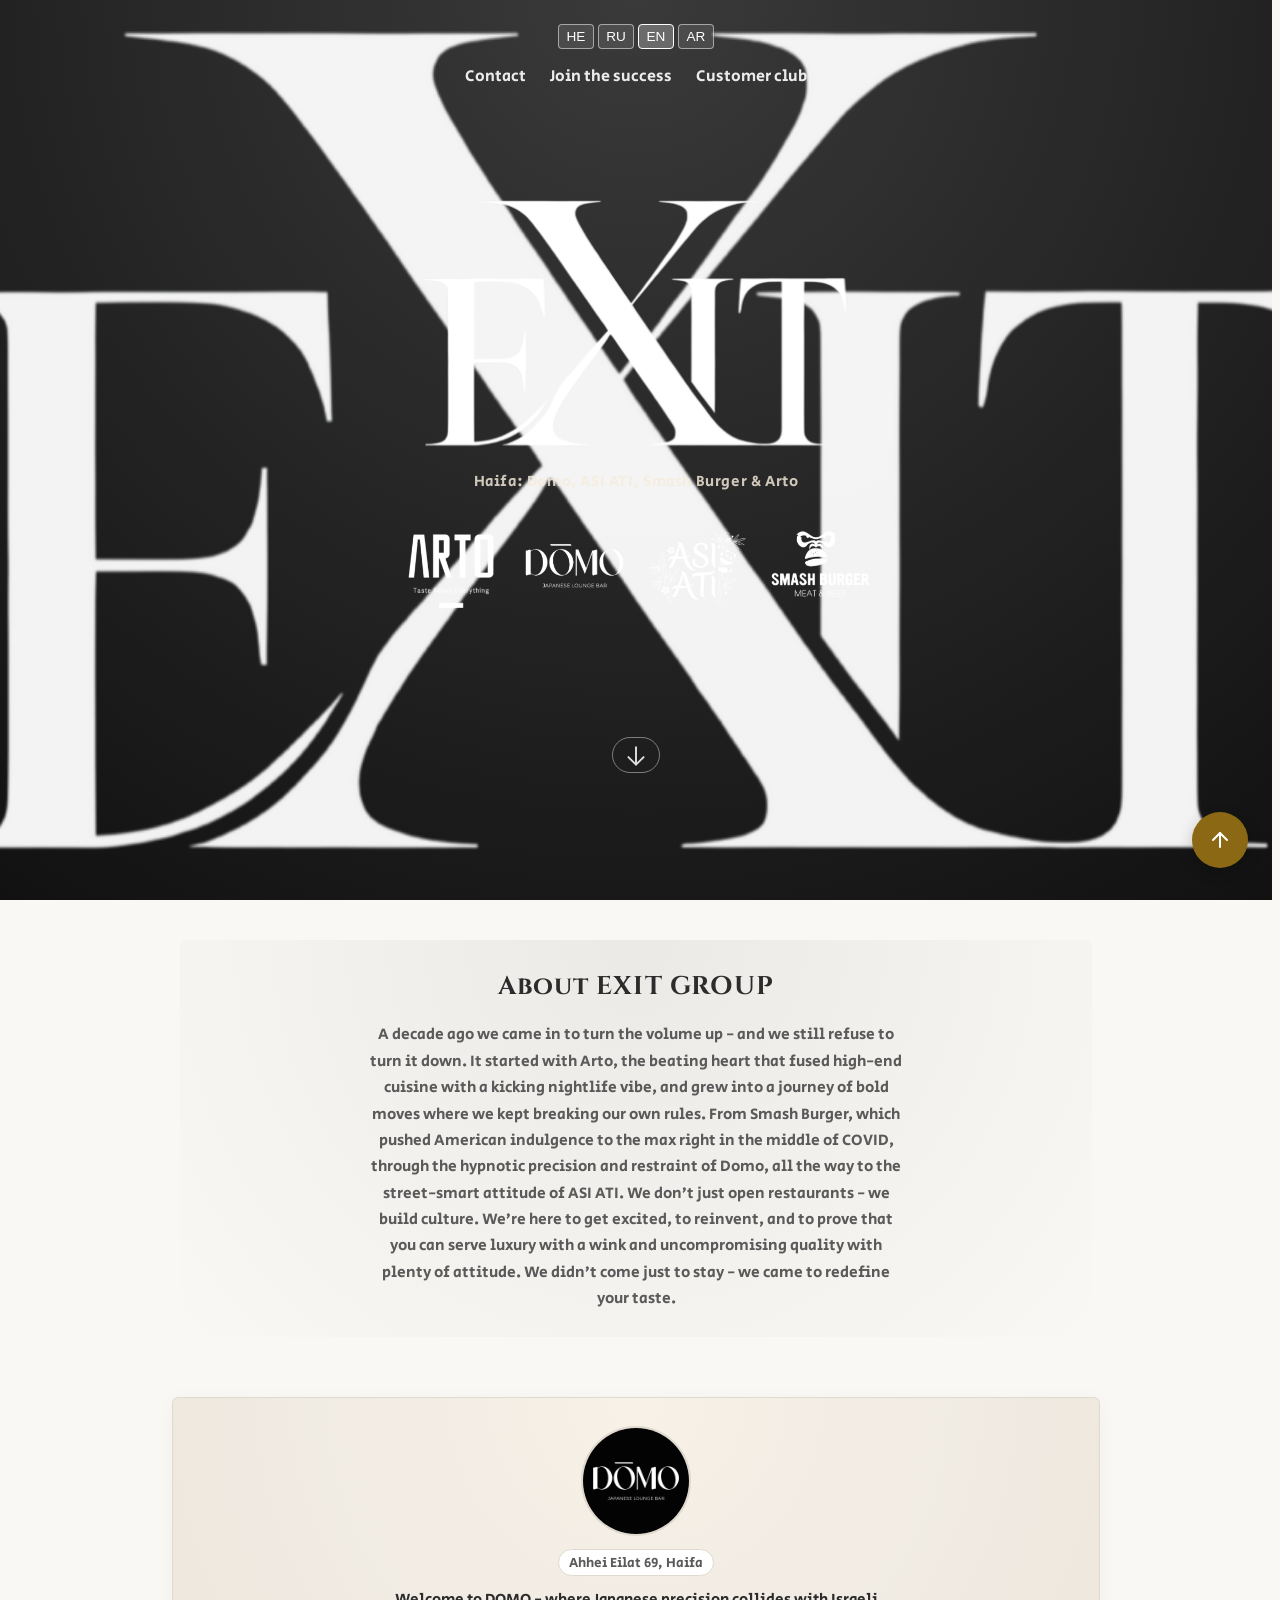
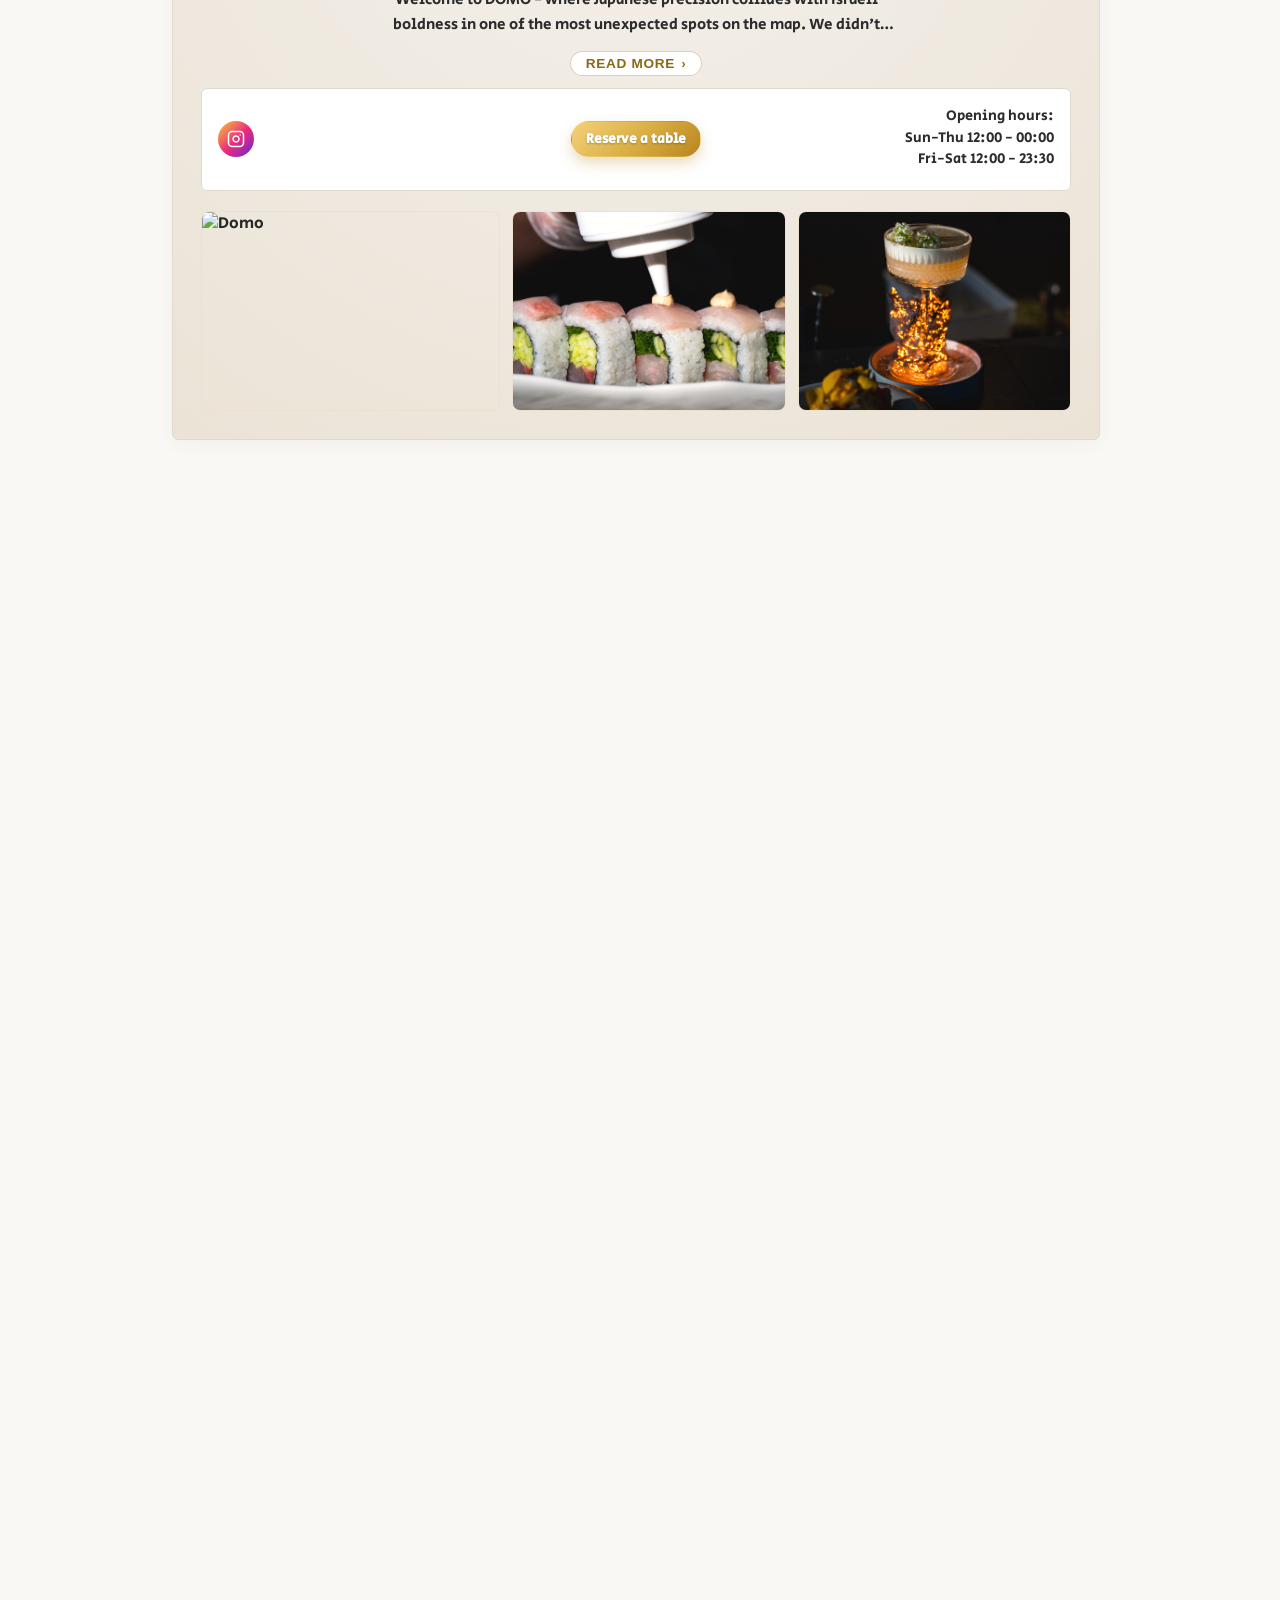
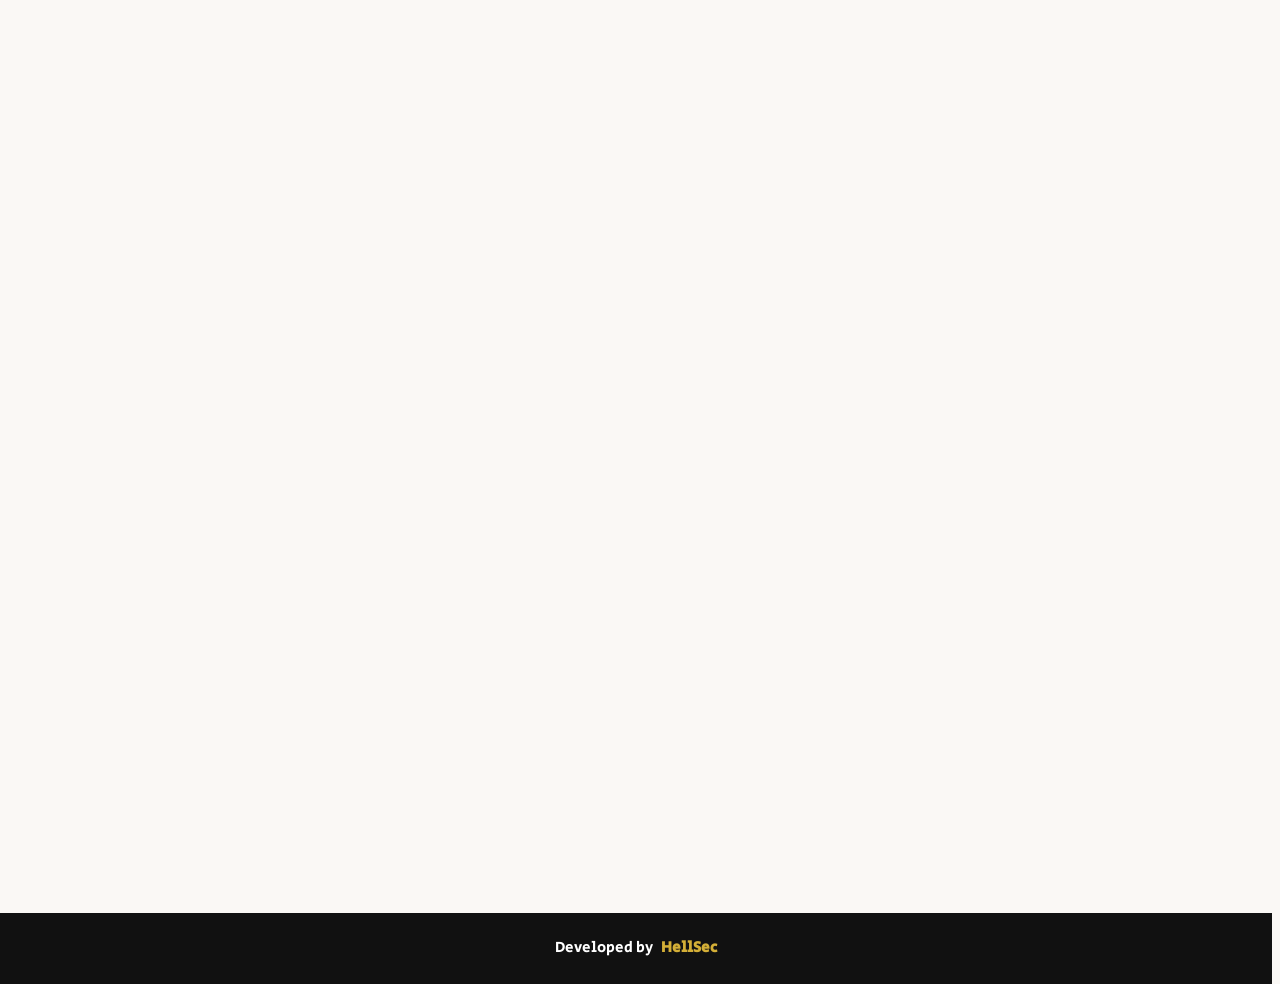
==== commit 6bb81452: "15" ====
--- a/index.html
+++ b/index.html
@@ -1,19 +1,148 @@
 <!DOCTYPE html>
-<html lang="ru">
+<html lang="he">
 <head>
+  <script>
+    (function () {
+      var m = (location.pathname || '').match(/^\/(he|ru|en|ar)(?:\/|$)/);
+      if (m) {
+        document.documentElement.lang = m[1];
+        document.documentElement.dir = m[1] === 'he' || m[1] === 'ar' ? 'rtl' : 'ltr';
+      }
+    })();
+  </script>
   <meta charset="UTF-8">
   <meta name="viewport" content="width=device-width, initial-scale=1.0">
-  <title data-i18n="meta.title">Кулинарная группа</title>
+  <title data-i18n="meta.title">קבוצה קולינרית</title>
+  <meta name="description" id="seo-description" content="EXIT GROUP — קבוצת המסעדות בחיפה: דומו, האסיאתי, סמאש בורגר וארטו. מטבח יפני, אוכל אסיאתי, המבורגרים ואירועים.">
+  <link rel="canonical" id="seo-canonical" href="https://exitgroup.co.il/he/">
+  <meta property="og:type" content="website">
+  <meta property="og:site_name" content="EXIT GROUP">
+  <meta property="og:title" id="og-title" content="קבוצה קולינרית">
+  <meta property="og:description" id="og-description" content="EXIT GROUP — קבוצת המסעדות בחיפה: דומו, האסיאתי, סמאש בורגר וארטו.">
+  <meta property="og:url" id="og-url" content="https://exitgroup.co.il/he/">
+  <meta property="og:image" id="og-image" content="https://exitgroup.co.il/logo.png">
+  <meta property="og:locale" id="og-locale" content="he_IL">
+  <meta property="og:locale:alternate" content="ru_RU">
+  <meta property="og:locale:alternate" content="en_US">
+  <meta property="og:locale:alternate" content="ar_AE">
+  <meta name="twitter:card" content="summary_large_image">
+  <meta name="twitter:title" id="twitter-title" content="קבוצה קולינרית">
+  <meta name="twitter:description" id="twitter-description" content="EXIT GROUP — קבוצת המסעדות בחיפה: דומו, האסיאתי, סמאש בורגר וארטו.">
+  <meta name="twitter:image" id="twitter-image" content="https://exitgroup.co.il/logo.png">
+  <meta name="theme-color" content="#1a1510">
   <link rel="preconnect" href="https://fonts.googleapis.com">
   <link rel="preconnect" href="https://fonts.gstatic.com" crossorigin>
-  <link href="https://fonts.googleapis.com/css2?family=Cinzel:wght@400;600&family=Rubik:wght@300;400;500;600;700&display=swap" rel="stylesheet">
-  <link rel="stylesheet" href="css/style.css">
-  <link rel="stylesheet" href="css/rtl.css">
+  <link href="https://fonts.googleapis.com/css2?family=Cinzel:wght@400;600&display=swap" rel="stylesheet">
+  <link rel="stylesheet" href="/css/style.css">
+  <link rel="stylesheet" href="/css/rtl.css">
+  <script type="application/ld+json">
+  {
+    "@context": "https://schema.org",
+    "@graph": [
+      {
+        "@type": "Organization",
+        "@id": "https://exitgroup.co.il/#organization",
+        "name": "EXIT GROUP",
+        "url": "https://exitgroup.co.il/he/",
+        "logo": "https://exitgroup.co.il/logo.png",
+        "sameAs": [
+          "https://www.instagram.com/domo_japanese_bar/",
+          "https://www.instagram.com/asi___ati/",
+          "https://www.instagram.com/smashburgerhaifa/",
+          "https://www.instagram.com/arto_taste_above_everything/"
+        ]
+      },
+      {
+        "@type": "WebSite",
+        "@id": "https://exitgroup.co.il/#website",
+        "url": "https://exitgroup.co.il/he/",
+        "name": "EXIT GROUP",
+        "inLanguage": ["he", "ru", "en", "ar"],
+        "publisher": { "@id": "https://exitgroup.co.il/#organization" }
+      },
+      {
+        "@type": "ItemList",
+        "@id": "https://exitgroup.co.il/#venues",
+        "name": "EXIT GROUP restaurants",
+        "itemListElement": [
+          {
+            "@type": "ListItem",
+            "position": 1,
+            "item": {
+              "@type": ["Restaurant", "FoodEstablishment"],
+              "name": "Domo",
+              "url": "https://exitgroup.co.il/he/#venue-domo",
+              "image": "https://exitgroup.co.il/Domo/domo_1.jpg",
+              "address": {
+                "@type": "PostalAddress",
+                "streetAddress": "Ahhei Eilat 69",
+                "addressLocality": "Haifa",
+                "addressCountry": "IL"
+              },
+              "sameAs": "https://www.instagram.com/domo_japanese_bar/"
+            }
+          },
+          {
+            "@type": "ListItem",
+            "position": 2,
+            "item": {
+              "@type": ["Restaurant", "FoodEstablishment"],
+              "name": "ASI ATI",
+              "url": "https://exitgroup.co.il/he/#venue-haasiyati",
+              "image": "https://exitgroup.co.il/img/venues/asiati-1.jpeg",
+              "address": {
+                "@type": "PostalAddress",
+                "streetAddress": "Ahhei Eilat 69",
+                "addressLocality": "Haifa",
+                "addressCountry": "IL"
+              },
+              "sameAs": "https://www.instagram.com/asi___ati/"
+            }
+          },
+          {
+            "@type": "ListItem",
+            "position": 3,
+            "item": {
+              "@type": ["Restaurant", "FoodEstablishment"],
+              "name": "Smash Burger",
+              "url": "https://exitgroup.co.il/he/#venue-smash",
+              "image": "https://exitgroup.co.il/img/venues/smash-1.jpeg",
+              "address": {
+                "@type": "PostalAddress",
+                "streetAddress": "Netivson 9",
+                "addressLocality": "Haifa",
+                "addressCountry": "IL"
+              },
+              "sameAs": "https://www.instagram.com/smashburgerhaifa/"
+            }
+          },
+          {
+            "@type": "ListItem",
+            "position": 4,
+            "item": {
+              "@type": ["Restaurant", "FoodEstablishment"],
+              "name": "Arto",
+              "url": "https://exitgroup.co.il/he/#venue-arto",
+              "image": "https://exitgroup.co.il/img/venues/arto-1.webp",
+              "address": {
+                "@type": "PostalAddress",
+                "streetAddress": "Kedoshei Yasi 2",
+                "addressLocality": "Haifa",
+                "addressCountry": "IL"
+              },
+              "sameAs": "https://www.instagram.com/arto_taste_above_everything/"
+            }
+          }
+        ]
+      }
+    ]
+  }
+  </script>
 </head>
 <body>
   <div id="page-loader" class="page-loader" aria-hidden="true">
     <div class="page-loader-inner">
-      <img src="logo.png" alt="Exit Group" class="page-loader-logo">
+      <img src="/logo.png" alt="Exit Group" class="page-loader-logo">
       <div class="page-loader-bar">
         <div class="page-loader-bar-fill"></div>
       </div>
@@ -22,7 +151,7 @@
 
   <main id="top">
     <section class="hero" aria-labelledby="hero-title">
-      <video class="hero-bg-video" src="hero_background.mp4" autoplay muted loop playsinline aria-hidden="true"></video>
+      <video class="hero-bg-video" src="/hero_background.mp4" poster="/logo.png" autoplay muted loop playsinline aria-hidden="true"></video>
       <header class="site-header">
         <div class="hero-lang-wrap" dir="ltr">
           <div class="hero-lang" aria-label="Language">
@@ -33,29 +162,30 @@
           </div>
         </div>
         <nav class="hero-nav" aria-label="Contact and join">
-          <a href="contact.html" data-i18n="nav.contact">יצירת קשר</a>
-          <a href="join.html" data-i18n="nav.joinSuccess">הצטרפו להצלחה</a>
+          <a href="/he/contact" data-localized-page="contact" data-i18n="nav.contact">יצירת קשר</a>
+          <a href="/he/join" data-localized-page="join" data-i18n="nav.joinSuccess">הצטרפו להצלחה</a>
           <a href="#" data-i18n="nav.customerClub">מועדון לקוחות</a>
         </nav>
       </header>
       <h1 id="hero-title" class="hero-title">
         <div class="hero-logo-stage">
-          <img src="logo.png" alt="Exit Group" data-i18n-attr="alt:hero.title" class="hero-logo">
+          <img src="/logo.png" alt="Exit Group" data-i18n-attr="alt:hero.title" class="hero-logo">
+          <span class="hero-seo-tagline" data-i18n="hero.tagline">דומו · האסיאתי · סמאש בורגר · ארטו — חיפה</span>
         </div>
       </h1>
 
       <div class="hero-brands-row" aria-label="Brands">
         <a href="#venue-arto" class="hero-brand-logo-link" data-i18n-attr="aria-label:nav.venueArto">
-          <img class="hero-brand-logo" src="img/hero-venue-arto.png" alt="">
+          <img class="hero-brand-logo" src="/img/hero-venue-arto.png" alt="" data-i18n-attr="alt:nav.venueArto">
         </a>
         <a href="#venue-domo" class="hero-brand-logo-link" data-i18n-attr="aria-label:nav.venueDomo">
-          <img class="hero-brand-logo" src="img/hero-venue-domo.png" alt="">
+          <img class="hero-brand-logo" src="/img/hero-venue-domo.png" alt="" data-i18n-attr="alt:nav.venueDomo">
         </a>
         <a href="#venue-haasiyati" class="hero-brand-logo-link" data-i18n-attr="aria-label:nav.venueHaasiyati">
-          <img class="hero-brand-logo" src="img/hero-venue-asiati.png" alt="">
+          <img class="hero-brand-logo" src="/img/hero-venue-asiati.png" alt="" data-i18n-attr="alt:nav.venueHaasiyati">
         </a>
         <a href="#venue-smash" class="hero-brand-logo-link" data-i18n-attr="aria-label:nav.venueSmash">
-          <img class="hero-brand-logo" src="img/hero-venue-smash.png" alt="">
+          <img class="hero-brand-logo" src="/img/hero-venue-smash.png" alt="" data-i18n-attr="alt:nav.venueSmash">
         </a>
       </div>
 
@@ -88,10 +218,14 @@
           </div>
           <button type="button" class="venue-read-more" aria-expanded="false" hidden></button>
         </div>
-        <div class="venue-contact">
-          <div class="venue-contact-icons">
-            <a href="#" class="venue-icon venue-icon-instagram" aria-label="Instagram" target="_blank" data-i18n-attr="href:venues.0.websiteLink"><svg width="18" height="18" viewBox="0 0 24 24" fill="none" stroke="currentColor" stroke-width="2" stroke-linecap="round" stroke-linejoin="round"><rect x="2" y="2" width="20" height="20" rx="5" ry="5"></rect><path d="M16 11.37A4 4 0 1 1 12.63 8 4 4 0 0 1 16 11.37z"></path><line x1="17.5" y1="6.5" x2="17.51" y2="6.5"></line></svg></a>
-            <a href="https://tabitisrael.co.il/online-reservations/create-reservation?step=search&orgId=67e266f7ff1ccb7c7dfb6e4f" class="venue-book-btn" target="_blank" rel="noopener noreferrer">להזמנת מקום</a>
+        <div class="venue-contact venue-contact--with-cta">
+          <div class="venue-contact-leading">
+            <div class="venue-contact-social">
+              <a href="#" class="venue-icon venue-icon-instagram" aria-label="Instagram" target="_blank" data-i18n-attr="href:venues.0.websiteLink"><svg width="18" height="18" viewBox="0 0 24 24" fill="none" stroke="currentColor" stroke-width="2" stroke-linecap="round" stroke-linejoin="round"><rect x="2" y="2" width="20" height="20" rx="5" ry="5"></rect><path d="M16 11.37A4 4 0 1 1 12.63 8 4 4 0 0 1 16 11.37z"></path><line x1="17.5" y1="6.5" x2="17.51" y2="6.5"></line></svg></a>
+            </div>
+            <div class="venue-contact-cta">
+              <a href="https://tabitisrael.co.il/online-reservations/create-reservation?step=search&orgId=67e266f7ff1ccb7c7dfb6e4f" class="venue-book-btn" target="_blank" rel="noopener noreferrer" data-i18n="venues.0.bookReservationLabel">להזמנת מקום</a>
+            </div>
           </div>
           <div class="venue-contact-info">
             <p class="venue-hours" data-i18n="venues.0.hours">Часы работы</p>
@@ -115,10 +249,14 @@
           </div>
           <button type="button" class="venue-read-more" aria-expanded="false" hidden></button>
         </div>
-        <div class="venue-contact">
-          <div class="venue-contact-icons">
-            <a href="#" class="venue-icon venue-icon-instagram" aria-label="Instagram" target="_blank" data-i18n-attr="href:venues.1.websiteLink"><svg width="18" height="18" viewBox="0 0 24 24" fill="none" stroke="currentColor" stroke-width="2" stroke-linecap="round" stroke-linejoin="round"><rect x="2" y="2" width="20" height="20" rx="5" ry="5"></rect><path d="M16 11.37A4 4 0 1 1 12.63 8 4 4 0 0 1 16 11.37z"></path><line x1="17.5" y1="6.5" x2="17.51" y2="6.5"></line></svg></a>
-            <a href="https://wolt.com/he/isr/haifa/district/haifa/brand/asi-ati-il?srsltid=AfmBOoo28jyAmVwMGnaIbNoROwaujUDVcYQR8FyYd7VUeuwWF9xiWt2X" class="venue-book-btn" target="_blank" rel="noopener noreferrer">להזמנת משלוח</a>
+        <div class="venue-contact venue-contact--with-cta">
+          <div class="venue-contact-leading">
+            <div class="venue-contact-social">
+              <a href="#" class="venue-icon venue-icon-instagram" aria-label="Instagram" target="_blank" data-i18n-attr="href:venues.1.websiteLink"><svg width="18" height="18" viewBox="0 0 24 24" fill="none" stroke="currentColor" stroke-width="2" stroke-linecap="round" stroke-linejoin="round"><rect x="2" y="2" width="20" height="20" rx="5" ry="5"></rect><path d="M16 11.37A4 4 0 1 1 12.63 8 4 4 0 0 1 16 11.37z"></path><line x1="17.5" y1="6.5" x2="17.51" y2="6.5"></line></svg></a>
+            </div>
+            <div class="venue-contact-cta">
+              <a href="https://wolt.com/he/isr/haifa/district/haifa/brand/asi-ati-il?srsltid=AfmBOoo28jyAmVwMGnaIbNoROwaujUDVcYQR8FyYd7VUeuwWF9xiWt2X" class="venue-book-btn" target="_blank" rel="noopener noreferrer" data-i18n="venues.1.bookDeliveryLabel">להזמנת משלוח</a>
+            </div>
           </div>
           <div class="venue-contact-info">
             <p class="venue-hours" data-i18n="venues.1.hours">Часы работы</p>
@@ -142,10 +280,14 @@
           </div>
           <button type="button" class="venue-read-more" aria-expanded="false" hidden></button>
         </div>
-        <div class="venue-contact">
-          <div class="venue-contact-icons">
-            <a href="#" class="venue-icon venue-icon-instagram" aria-label="Instagram" target="_blank" data-i18n-attr="href:venues.2.websiteLink"><svg width="18" height="18" viewBox="0 0 24 24" fill="none" stroke="currentColor" stroke-width="2" stroke-linecap="round" stroke-linejoin="round"><rect x="2" y="2" width="20" height="20" rx="5" ry="5"></rect><path d="M16 11.37A4 4 0 1 1 12.63 8 4 4 0 0 1 16 11.37z"></path><line x1="17.5" y1="6.5" x2="17.51" y2="6.5"></line></svg></a>
-            <a href="https://wolt.com/he/isr/haifa/restaurant/smash-burger-haifa?srsltid=AfmBOoqnSocQlBF99-16uYYK7-Yi7dLJdh3VXzhxbET7nPUALJchrUHM" class="venue-book-btn" target="_blank" rel="noopener noreferrer">להזמנת משלוח</a>
+        <div class="venue-contact venue-contact--with-cta">
+          <div class="venue-contact-leading">
+            <div class="venue-contact-social">
+              <a href="#" class="venue-icon venue-icon-instagram" aria-label="Instagram" target="_blank" data-i18n-attr="href:venues.2.websiteLink"><svg width="18" height="18" viewBox="0 0 24 24" fill="none" stroke="currentColor" stroke-width="2" stroke-linecap="round" stroke-linejoin="round"><rect x="2" y="2" width="20" height="20" rx="5" ry="5"></rect><path d="M16 11.37A4 4 0 1 1 12.63 8 4 4 0 0 1 16 11.37z"></path><line x1="17.5" y1="6.5" x2="17.51" y2="6.5"></line></svg></a>
+            </div>
+            <div class="venue-contact-cta">
+              <a href="https://wolt.com/he/isr/haifa/restaurant/smash-burger-haifa?srsltid=AfmBOoqnSocQlBF99-16uYYK7-Yi7dLJdh3VXzhxbET7nPUALJchrUHM" class="venue-book-btn" target="_blank" rel="noopener noreferrer" data-i18n="venues.2.bookDeliveryLabel">להזמנת משלוח</a>
+            </div>
           </div>
           <div class="venue-contact-info">
             <p class="venue-hours" data-i18n="venues.2.hours">Часы работы</p>
@@ -170,7 +312,7 @@
           <button type="button" class="venue-read-more" aria-expanded="false" hidden></button>
         </div>
         <div class="venue-contact">
-          <div class="venue-contact-icons">
+          <div class="venue-contact-social">
             <a href="#" class="venue-icon venue-icon-instagram" aria-label="Instagram" target="_blank" data-i18n-attr="href:venues.3.websiteLink"><svg width="18" height="18" viewBox="0 0 24 24" fill="none" stroke="currentColor" stroke-width="2" stroke-linecap="round" stroke-linejoin="round"><rect x="2" y="2" width="20" height="20" rx="5" ry="5"></rect><path d="M16 11.37A4 4 0 1 1 12.63 8 4 4 0 0 1 16 11.37z"></path><line x1="17.5" y1="6.5" x2="17.51" y2="6.5"></line></svg></a>
           </div>
           <div class="venue-contact-info">
@@ -197,7 +339,7 @@
     <svg width="24" height="24" viewBox="0 0 24 24" fill="none" stroke="currentColor" stroke-width="2" stroke-linecap="round" stroke-linejoin="round"><line x1="12" y1="19" x2="12" y2="5"></line><polyline points="5 12 12 5 19 12"></polyline></svg>
   </a>
 
-  <script src="js/i18n.js"></script>
-  <script src="js/main.js"></script>
+  <script src="/js/i18n.js"></script>
+  <script src="/js/main.js"></script>
 </body>
 </html>
--- a/css/style.css
+++ b/css/style.css
@@ -236,6 +236,22 @@
   position: relative;
   display: inline-block;
   margin: 0 auto;
+}
+
+.hero-seo-tagline {
+  display: block;
+  margin-top: 0.65rem;
+  font-family: var(--font-sans, system-ui, sans-serif);
+  font-size: clamp(0.78rem, 2.1vw, 0.95rem);
+  font-weight: 500;
+  letter-spacing: 0.04em;
+  color: rgba(245, 236, 220, 0.82);
+  text-align: center;
+  text-wrap: balance;
+  max-width: 28rem;
+  margin-left: auto;
+  margin-right: auto;
+  line-height: 1.35;
 }
 
 .hero-brands-row {
@@ -876,9 +892,11 @@
 }
 
 .venue-contact {
-  display: flex;
-  flex-wrap: wrap;
-  align-items: flex-start;
+  display: grid;
+  /* Keep column order LTR so Instagram stays left and hours stay right in RTL locales */
+  direction: ltr;
+  grid-template-columns: auto 1fr;
+  align-items: center;
   gap: 1rem;
   padding: 1rem;
   margin-bottom: 1.25rem;
@@ -887,10 +905,75 @@
   border-radius: var(--radius);
 }
 
-.venue-contact-icons {
-  display: flex;
+/* DOMO / ASI / Smash: Instagram | true-center CTA | hours (same physical layout in LTR/RTL) */
+.venue-contact--with-cta {
+  grid-template-columns: 1fr auto 1fr;
+}
+
+.venue-contact--with-cta .venue-contact-leading {
+  display: contents;
+}
+
+.venue-contact--with-cta .venue-contact-social {
+  grid-column: 1;
+  grid-row: 1;
+  justify-self: start;
+}
+
+/* Span full row so the button is centered on the whole bar, not only the middle track */
+.venue-contact--with-cta .venue-contact-cta {
+  grid-column: 1 / -1;
+  grid-row: 1;
+  justify-self: center;
+  width: max-content;
+  max-width: 100%;
+  pointer-events: none;
+}
+
+.venue-contact--with-cta .venue-contact-cta .venue-book-btn,
+.venue-contact--with-cta .venue-contact-cta a {
+  pointer-events: auto;
+}
+
+.venue-contact--with-cta .venue-contact-info {
+  grid-column: 3;
+  grid-row: 1;
+  justify-self: end;
+  text-align: end;
+}
+
+/* Hebrew/RTL: hours block reads RTL and aligns to the physical right of the bar */
+[dir='rtl'] .venue-contact .venue-contact-info {
+  direction: rtl;
+  text-align: start;
+}
+
+/* Arto: Instagram | hours */
+.venue-contact:not(.venue-contact--with-cta) .venue-contact-social {
+  justify-self: start;
+}
+
+.venue-contact:not(.venue-contact--with-cta) .venue-contact-info {
+  justify-self: end;
+  text-align: end;
+}
+
+.venue-contact-leading {
+  display: flex;
+  flex-direction: row;
+  align-items: center;
   gap: 0.75rem;
-  align-items: center;
+}
+
+.venue-contact-social {
+  display: flex;
+  align-items: center;
+}
+
+.venue-contact-cta {
+  display: flex;
+  align-items: center;
+  justify-content: center;
 }
 
 .venue-icon {
@@ -950,8 +1033,7 @@
 }
 
 .venue-contact-info {
-  flex: 1;
-  min-width: 200px;
+  min-width: 0;
 }
 
 .venue-hours {
@@ -1064,8 +1146,56 @@
     padding: 1.4rem 1.25rem 1.5rem;
   }
 
-  .venue-contact {
-    flex-direction: column;
+  .venue-contact,
+  .venue-contact--with-cta {
+    grid-template-columns: 1fr;
+    align-items: stretch;
+  }
+
+  /* Row 1: Instagram left, CTA geometric center; row 2: hours (fix grid-row:1 leak from desktop) */
+  .venue-contact--with-cta .venue-contact-leading {
+    display: grid;
+    grid-template-columns: 1fr auto 1fr;
+    align-items: center;
+    gap: 0.75rem;
+    grid-column: 1;
+    grid-row: auto;
+    width: 100%;
+  }
+
+  .venue-contact--with-cta .venue-contact-social {
+    grid-column: 1;
+    grid-row: 1;
+    justify-self: start;
+    width: auto;
+    max-width: none;
+    pointer-events: auto;
+  }
+
+  .venue-contact--with-cta .venue-contact-cta {
+    grid-column: 2;
+    grid-row: 1;
+    justify-self: center;
+    width: max-content;
+    max-width: 100%;
+    pointer-events: auto;
+  }
+
+  .venue-contact--with-cta .venue-contact-info {
+    grid-column: 1;
+    grid-row: auto;
+    justify-self: stretch;
+    text-align: start;
+  }
+
+  .venue-contact:not(.venue-contact--with-cta) .venue-contact-social {
+    grid-column: 1;
+  }
+
+  .venue-contact:not(.venue-contact--with-cta) .venue-contact-info {
+    grid-column: 1;
+    justify-self: stretch;
+    text-align: start;
   }
 
   .venue-gallery {
@@ -1121,3 +1251,64 @@
   transform: translateY(-3px);
   box-shadow: 0 6px 20px rgba(0,0,0,0.25);
 }
+
+/* Respect user preference: less motion */
+@media (prefers-reduced-motion: reduce) {
+  html {
+    scroll-behavior: auto;
+  }
+
+  .page-loader-bar-fill {
+    animation: none;
+  }
+
+  .hero-logo {
+    animation: none;
+    opacity: 1;
+    transform: none;
+  }
+
+  .hero-brand-logo {
+    animation: none;
+  }
+
+  .hero-brand-logo-link {
+    transition: none;
+  }
+
+  .hero-scroll-down svg {
+    animation: none;
+  }
+
+  .join-back-home {
+    animation: none;
+  }
+
+  .group-intro,
+  .venue-card {
+    opacity: 1;
+    transform: none;
+    transition: none;
+  }
+
+  .venue-card.is-revealed:hover {
+    transform: none;
+  }
+
+  .venue-description-inner {
+    transition: none;
+  }
+
+  .venue-read-more,
+  .venue-icon,
+  .venue-book-btn,
+  .venue-gallery img,
+  .join-photos img,
+  .back-to-top {
+    transition: none;
+  }
+
+  .back-to-top:hover {
+    transform: none;
+  }
+}
--- a/css/rtl.css
+++ b/css/rtl.css
@@ -8,11 +8,3 @@
   flex-direction: row;
 }
 
-[dir="rtl"] .venue-contact {
-  flex-direction: row-reverse;
-}
-
-[dir="rtl"] .venue-contact-icons {
-  flex-direction: row-reverse;
-}
-
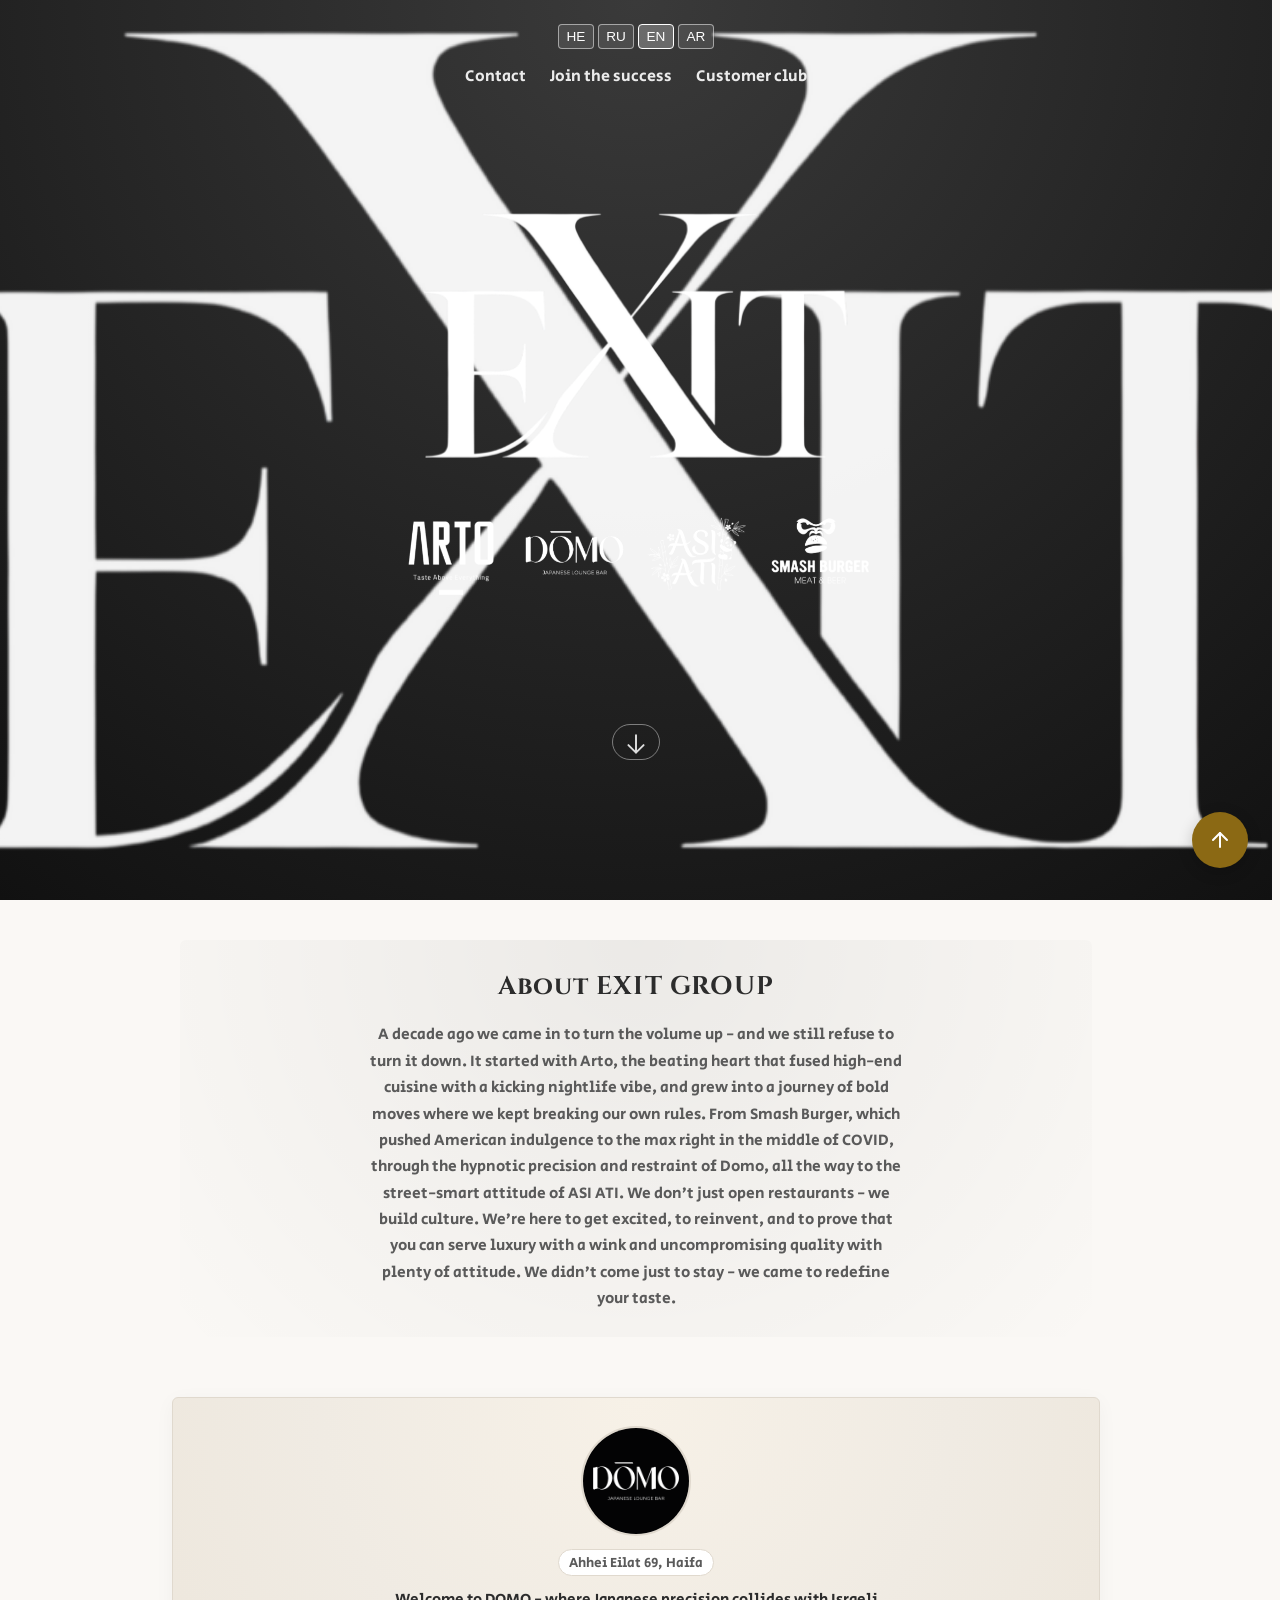
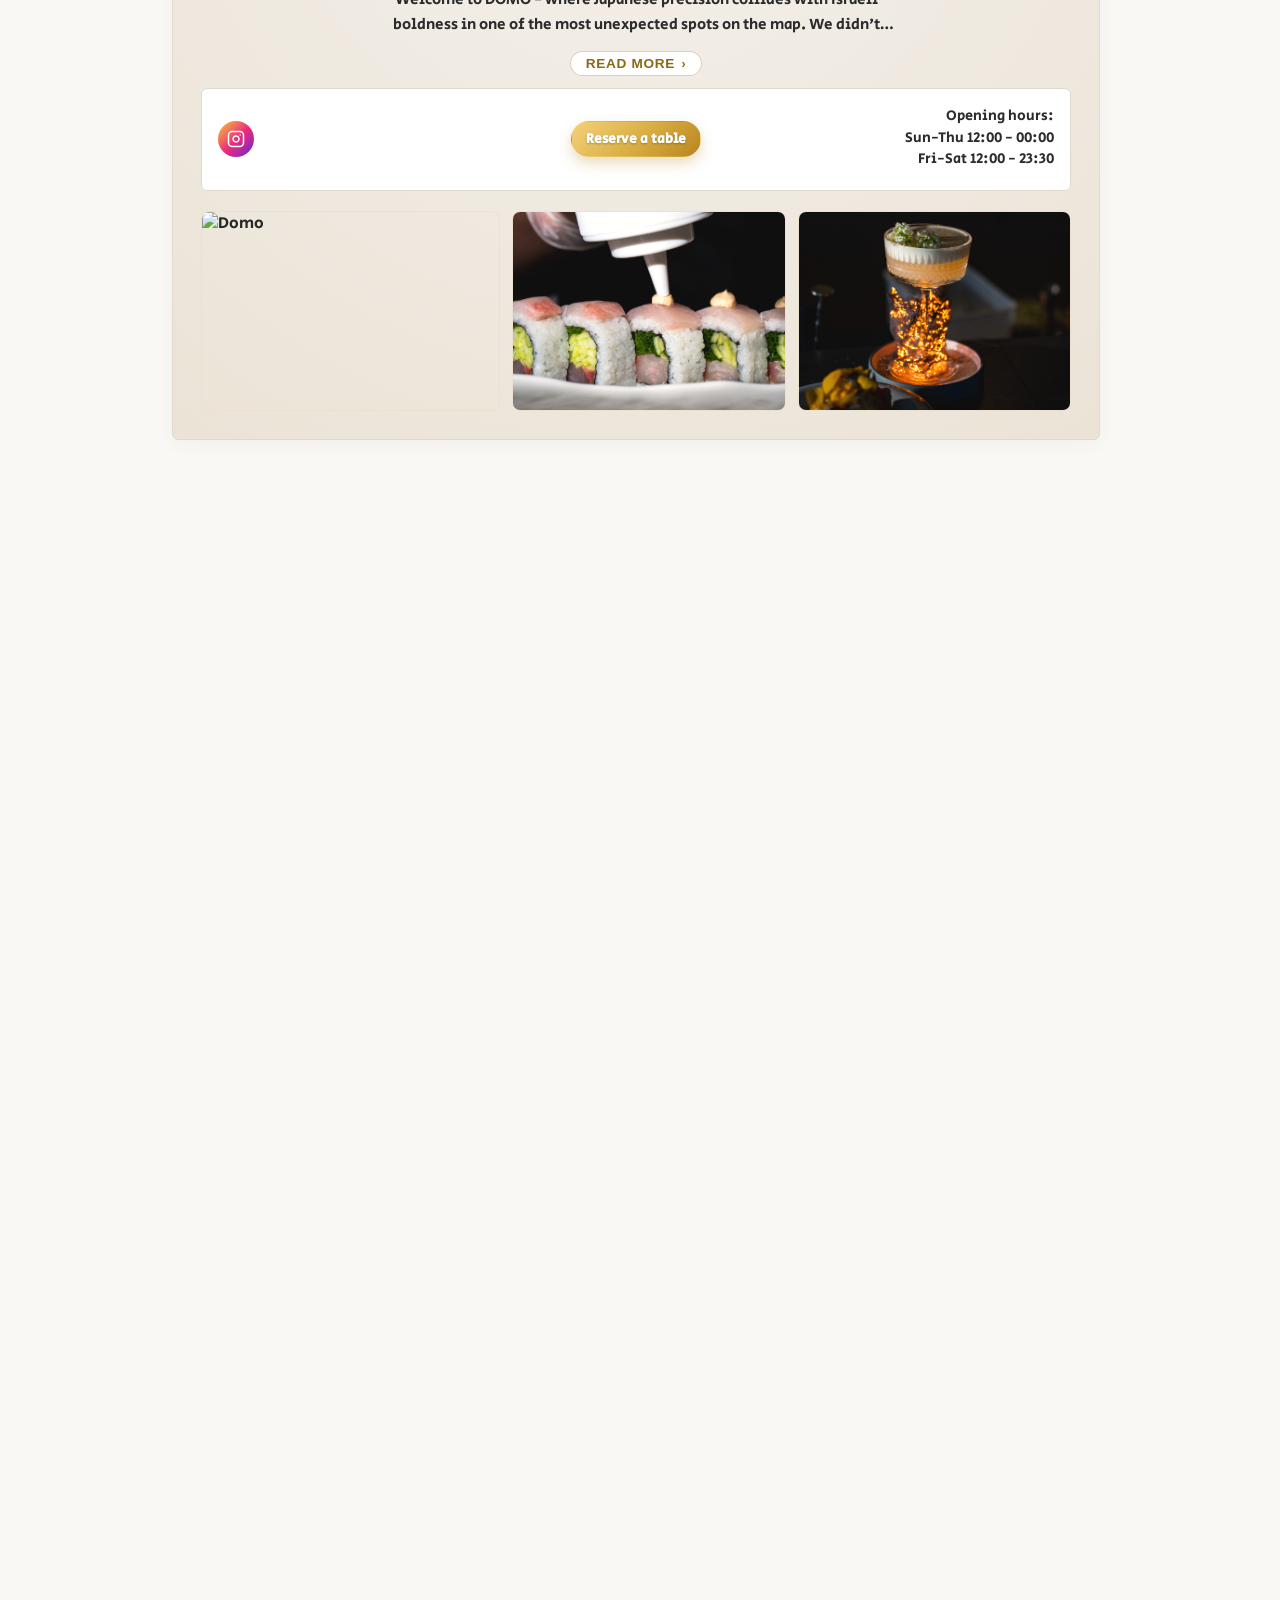
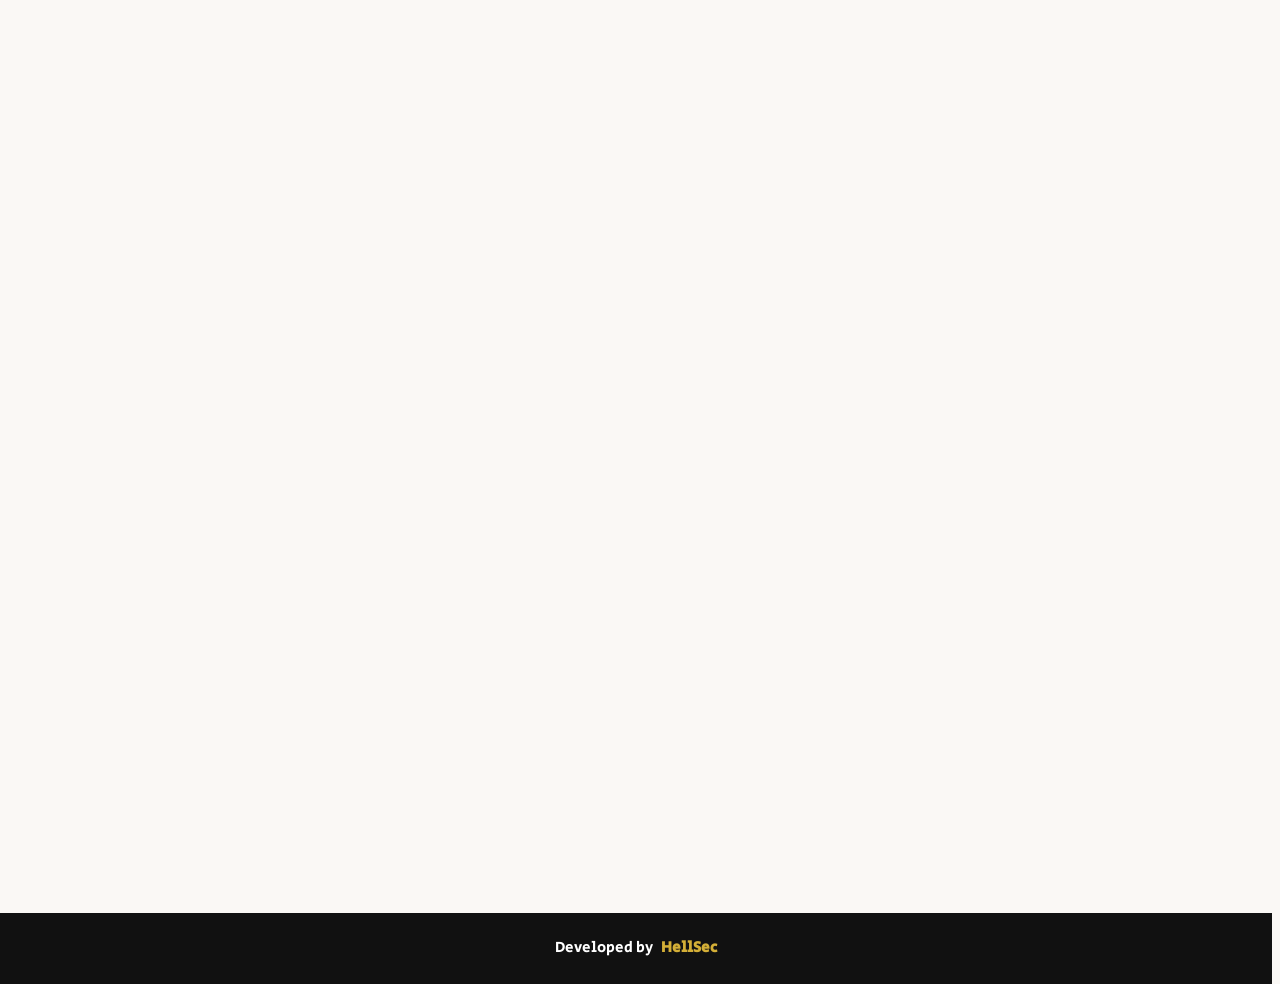
==== commit 098f2eae: "18" ====
--- a/index.html
+++ b/index.html
@@ -20,7 +20,9 @@
   <meta property="og:title" id="og-title" content="קבוצה קולינרית">
   <meta property="og:description" id="og-description" content="EXIT GROUP — קבוצת המסעדות בחיפה: דומו, האסיאתי, סמאש בורגר וארטו.">
   <meta property="og:url" id="og-url" content="https://exitgroup.co.il/he/">
-  <meta property="og:image" id="og-image" content="https://exitgroup.co.il/logo.png">
+  <meta property="og:image" id="og-image" content="https://exitgroup.co.il/og_image_for_messengers.png">
+  <meta property="og:image:width" content="698">
+  <meta property="og:image:height" content="436">
   <meta property="og:locale" id="og-locale" content="he_IL">
   <meta property="og:locale:alternate" content="ru_RU">
   <meta property="og:locale:alternate" content="en_US">
@@ -28,7 +30,7 @@
   <meta name="twitter:card" content="summary_large_image">
   <meta name="twitter:title" id="twitter-title" content="קבוצה קולינרית">
   <meta name="twitter:description" id="twitter-description" content="EXIT GROUP — קבוצת המסעדות בחיפה: דומו, האסיאתי, סמאש בורגר וארטו.">
-  <meta name="twitter:image" id="twitter-image" content="https://exitgroup.co.il/logo.png">
+  <meta name="twitter:image" id="twitter-image" content="https://exitgroup.co.il/og_image_for_messengers.png">
   <meta name="theme-color" content="#1a1510">
   <link rel="preconnect" href="https://fonts.googleapis.com">
   <link rel="preconnect" href="https://fonts.gstatic.com" crossorigin>
@@ -162,15 +164,14 @@
           </div>
         </div>
         <nav class="hero-nav" aria-label="Contact and join">
-          <a href="/he/contact" data-localized-page="contact" data-i18n="nav.contact">יצירת קשר</a>
-          <a href="/he/join" data-localized-page="join" data-i18n="nav.joinSuccess">הצטרפו להצלחה</a>
+          <a href="/he/contact/" data-localized-page="contact" data-i18n="nav.contact">יצירת קשר</a>
+          <a href="/he/join/" data-localized-page="join" data-i18n="nav.joinSuccess">הצטרפו להצלחה</a>
           <a href="#" data-i18n="nav.customerClub">מועדון לקוחות</a>
         </nav>
       </header>
       <h1 id="hero-title" class="hero-title">
         <div class="hero-logo-stage">
           <img src="/logo.png" alt="Exit Group" data-i18n-attr="alt:hero.title" class="hero-logo">
-          <span class="hero-seo-tagline" data-i18n="hero.tagline">דומו · האסיאתי · סמאש בורגר · ארטו — חיפה</span>
         </div>
       </h1>
 
--- a/css/style.css
+++ b/css/style.css
@@ -236,22 +236,6 @@
   position: relative;
   display: inline-block;
   margin: 0 auto;
-}
-
-.hero-seo-tagline {
-  display: block;
-  margin-top: 0.65rem;
-  font-family: var(--font-sans, system-ui, sans-serif);
-  font-size: clamp(0.78rem, 2.1vw, 0.95rem);
-  font-weight: 500;
-  letter-spacing: 0.04em;
-  color: rgba(245, 236, 220, 0.82);
-  text-align: center;
-  text-wrap: balance;
-  max-width: 28rem;
-  margin-left: auto;
-  margin-right: auto;
-  line-height: 1.35;
 }
 
 .hero-brands-row {
